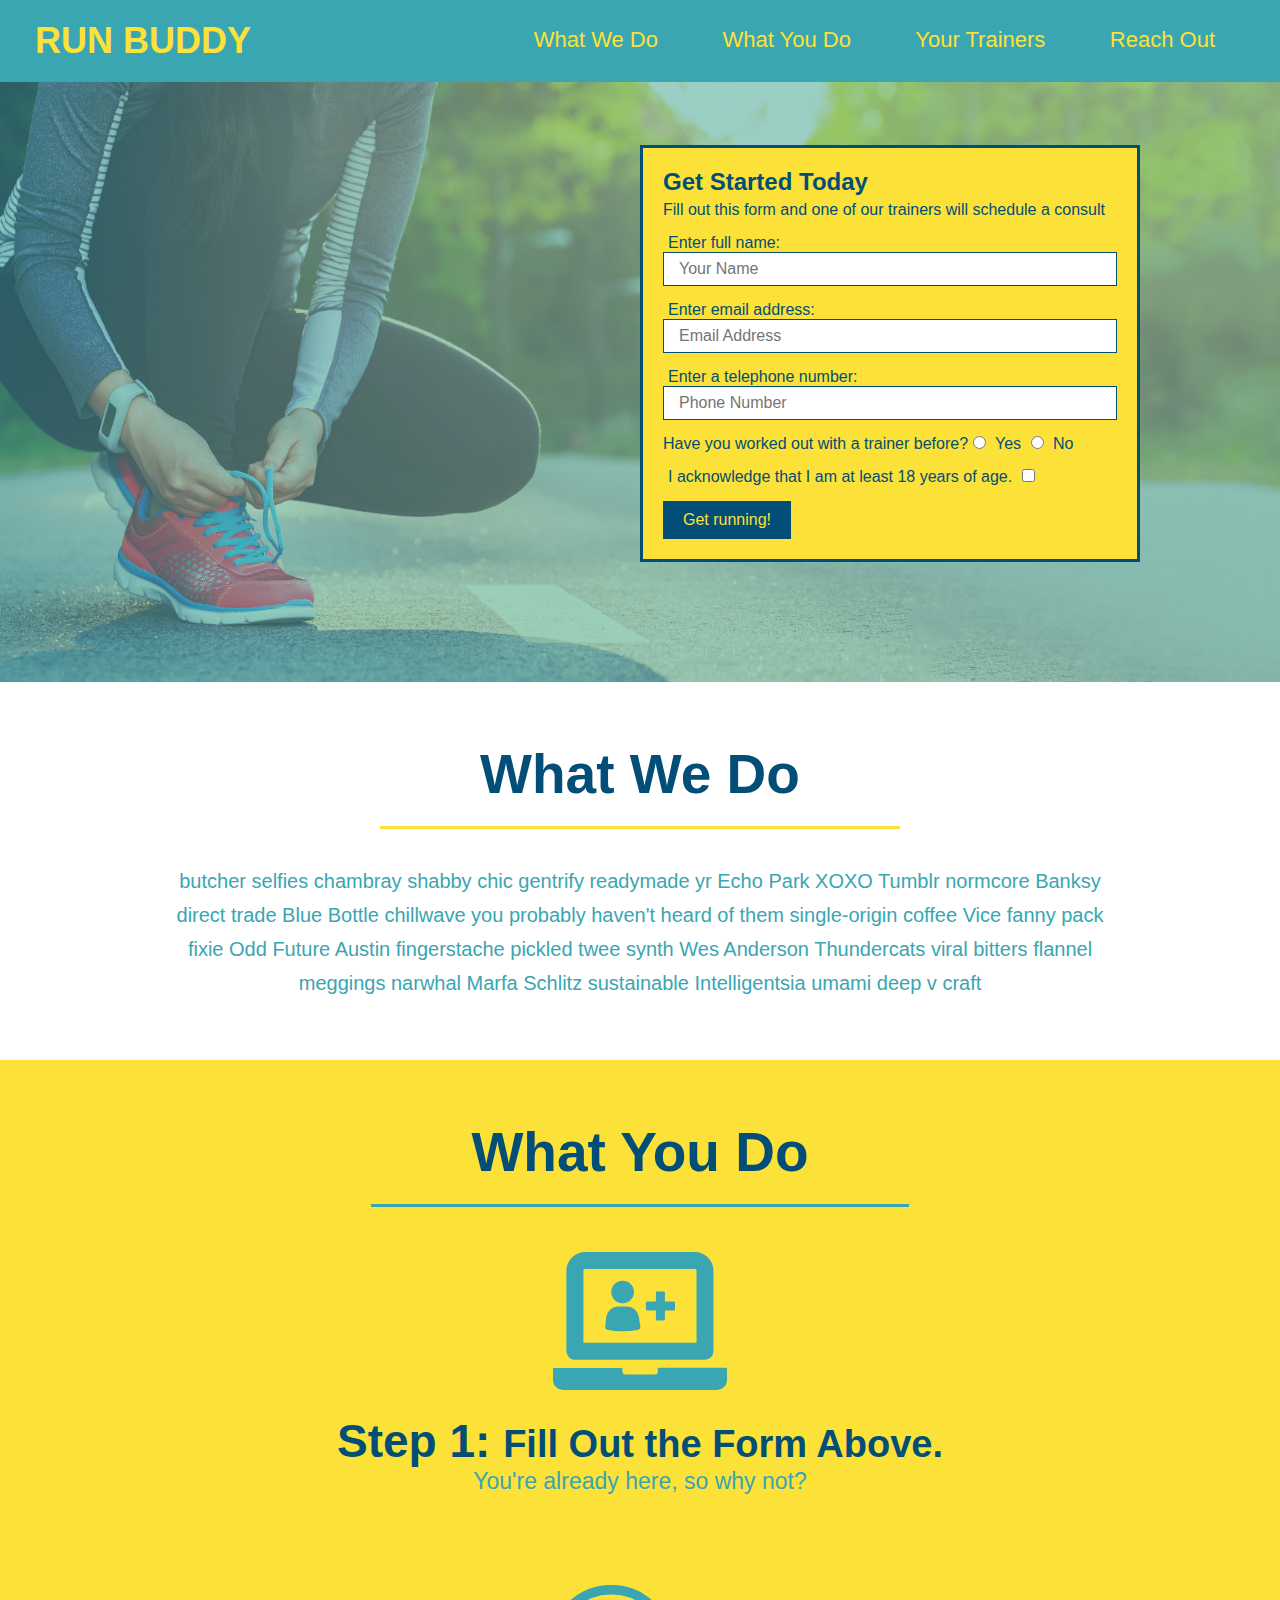
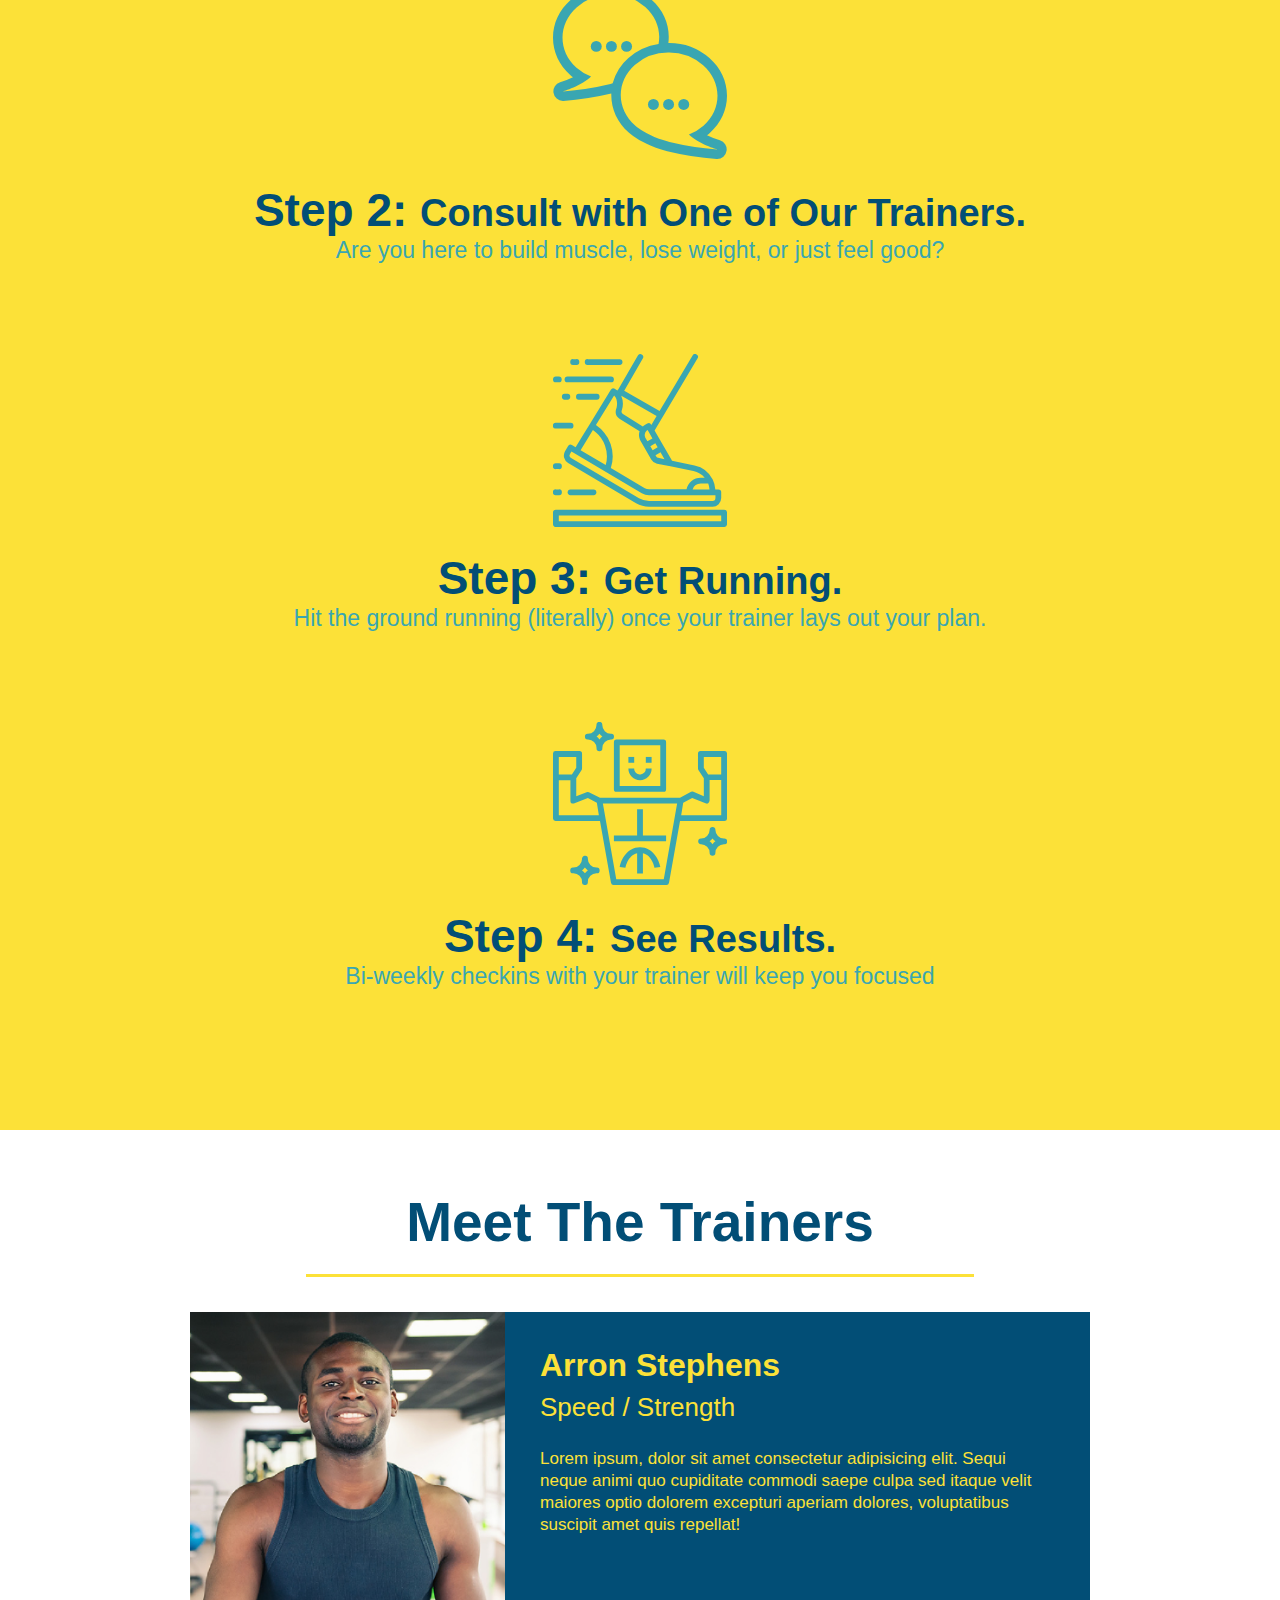
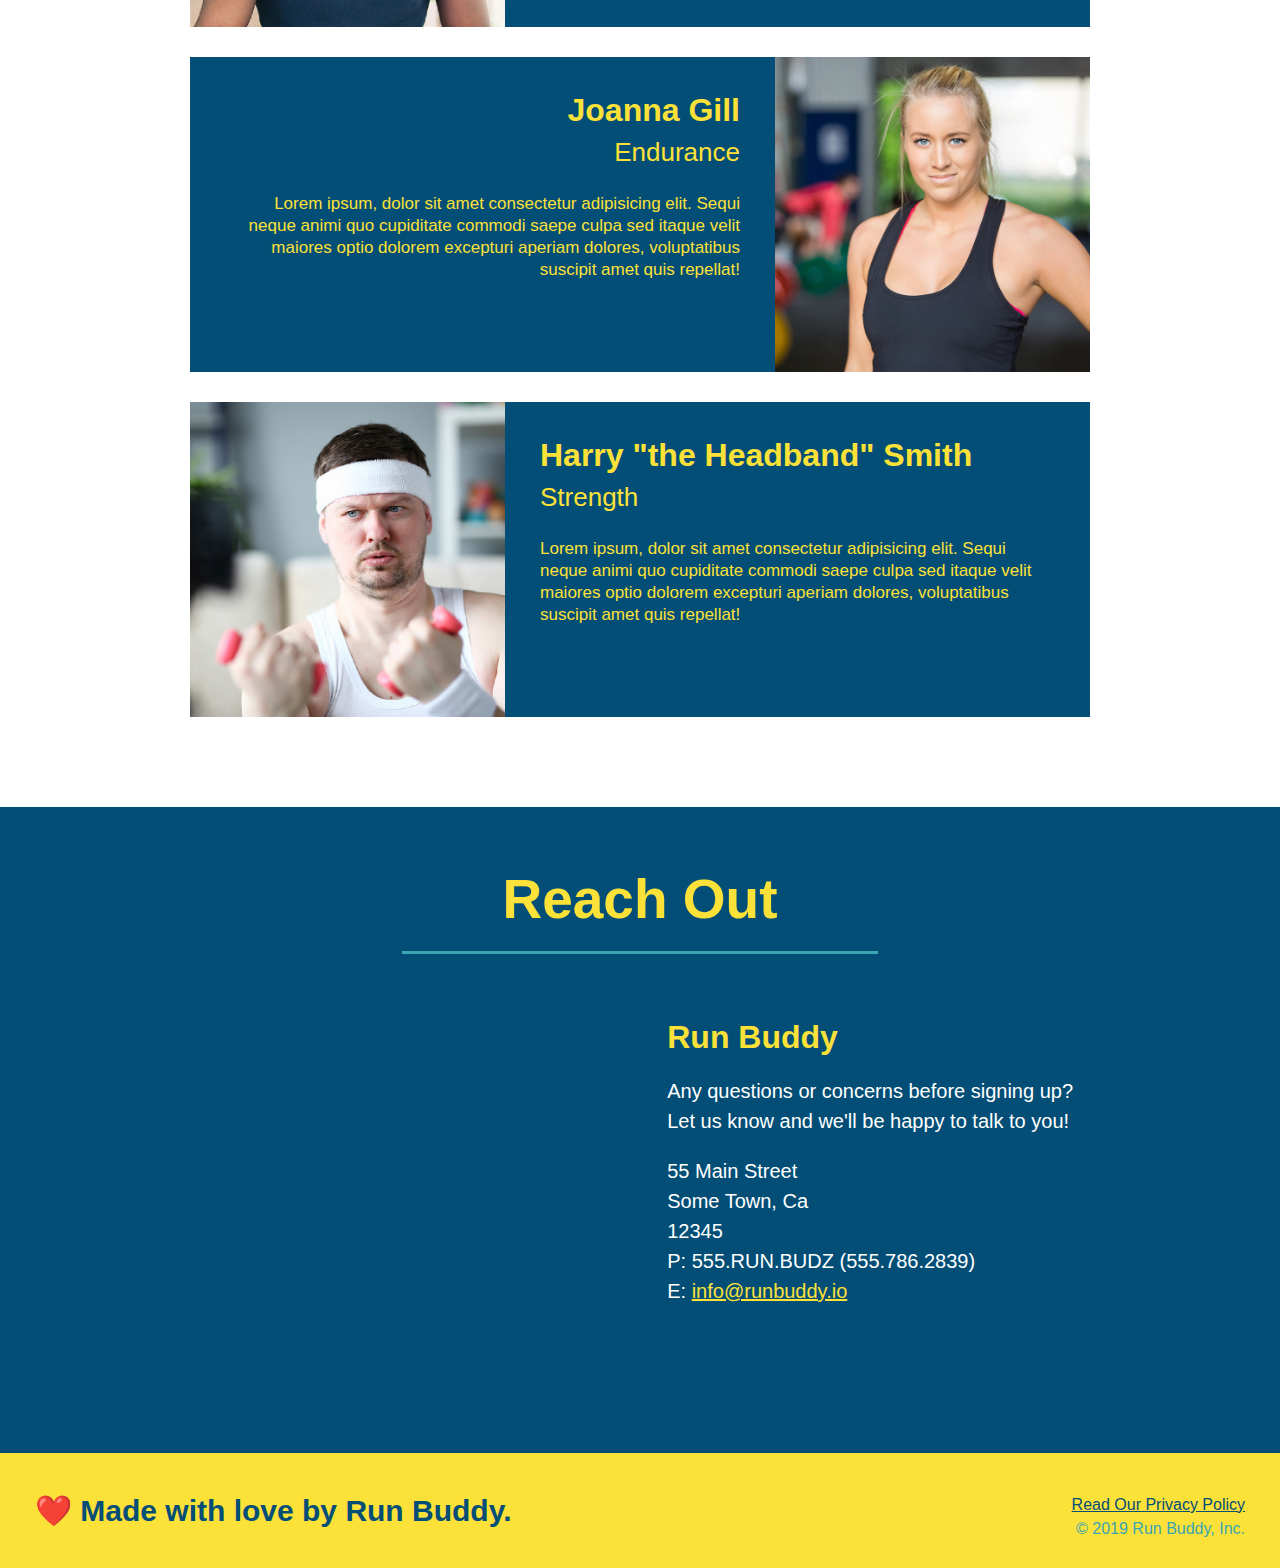
==== index.html @ d8a5eea2 "run-buddy-source-code" ====
<!DOCTYPE html>
<html lang="en">

<head>
  <meta charset="UTF-8" />
  <title>Run Buddy</title>
  <link rel="stylesheet" href="./assets/css/style.css" />
</head>

<body>
  <!-- navigation -->
  <header>
    <h1>
      <a href="/">
        RUN BUDDY
      </a>
    </h1>
    <nav>
      <!-- Unordered list element -->
      <ul>
        <!-- List item element-->
        <li>
          <!-- Anchor element -->
          <a href="#what-we-do">What We Do</a>
        </li>
        <li>
          <a href="#what-you-do">What You Do</a>
        </li>
        <li>
          <a href="#your-trainers">Your Trainers</a>
        </li>
        <li>
          <a href="#reach-out">Reach Out</a>
        </li>
      </ul>
    </nav>
  </header>

  <!-- hero/jumbotron -->
  <section class="hero">
    <div class="hero-form">
      <h3>Get Started Today</h3>
      <p>Fill out this form and one of our trainers will schedule a consult</p>
      <form>
        <label for="name">Enter full name:</label>
        <input type="text" placeholder="Your Name" name="name" id="name" class="form-input" />
        <label for="email">Enter email address:</label>
        <input type="text" placeholder="Email Address" name="email" id="email" class="form-input" />
        <label for="phone">Enter a telephone number:</label>
        <input type="text" placeholder="Phone Number" name="phone" id="phone" class="form-input" />
        <p>
          Have you worked out with a trainer before?
          <input type="radio" name="trainer-confirm" id="trainer-yes" />
          <label for="trainer-yes">Yes</label>
          <input type="radio" name="trainer-confirm" id="trainer-no" />
          <label for="trainer-no">No</label>
        </p>
        <p>
          <label for="checkbox">
            I acknowledge that I am at least 18 years of age.
          </label>
          <input type="checkbox" name="checkpoint1" id="checkbox" />
        </p>
        <button type="submit">
          Get running!
        </button>
      </form>
    </div>
  </section>

  <!-- "what we do" section -->
  <section id="what-we-do" class="intro">
    <h2 class="section-title primary-border">What We Do</h2>
    <p>
      butcher selfies chambray shabby chic gentrify readymade yr Echo Park XOXO Tumblr normcore Banksy direct trade Blue
      Bottle chillwave you probably haven't heard of them single-origin coffee Vice fanny pack fixie Odd Future Austin
      fingerstache pickled twee synth Wes Anderson Thundercats viral bitters flannel meggings narwhal Marfa Schlitz
      sustainable Intelligentsia umami deep v craft
    </p>
  </section>

  <!-- "what you do" section -->
  <section id="what-you-do" class="steps">
    <h2 class="section-title secondary-border">What You Do</h2>

    <div>
      <img src="./assets/images/step-1.svg" alt="" />
      <h3>Step 1: <span>Fill Out the Form Above.</span></h3>
      <p>You're already here, so why not?</p>
    </div>

    <div>
      <img src="./assets/images/step-2.svg" alt="" />
      <h3>Step 2: <span>Consult with One of Our Trainers.</span></h3>
      <p>Are you here to build muscle, lose weight, or just feel good?</p>
    </div>

    <div>
      <img src="./assets/images/step-3.svg" alt="" />
      <h3>Step 3: <span>Get Running.</span></h3>
      <p>Hit the ground running (literally) once your trainer lays out your plan.</p>
    </div>

    <div>
      <img src="./assets/images/step-4.svg" alt="" />
      <h3>Step 4: <span>See Results.</span></h3>
      <p>Bi-weekly checkins with your trainer will keep you focused</p>
    </div>
  </section>

  <!-- "meet the trainers" section -->
  <section id="your-trainers" class="trainers">
    <h2 class="section-title primary-border">Meet The Trainers</h2>
    <article class="trainer">
      <img src="./assets/images/trainer-1.jpg" alt="Arron Stephens in his workout clothes, ready to pump iron" />
      <div class="trainer-bio text-left">
        <h3>Arron Stephens</h3>
        <h4>Speed / Strength</h4>
        <p>
          Lorem ipsum, dolor sit amet consectetur adipisicing elit. Sequi neque animi quo cupiditate commodi saepe culpa
          sed
          itaque velit maiores optio dolorem excepturi aperiam dolores, voluptatibus suscipit amet quis repellat!
        </p>
      </div>
    </article>

    <!-- second trainer bio -->
    <article class="trainer">
      <div class="trainer-bio text-right">
        <h3>Joanna Gill</h3>
        <h4>Endurance</h4>
        <p>
          Lorem ipsum, dolor sit amet consectetur adipisicing elit. Sequi neque animi quo cupiditate commodi saepe culpa
          sed
          itaque velit maiores optio dolorem excepturi aperiam dolores, voluptatibus suscipit amet quis repellat!
        </p>
      </div>
      <img src="./assets/images/trainer-2.jpg" alt="Joanna Gill cooling off after a workout" />
    </article>

    <!-- third trainer bio -->
    <article class="trainer">
      <img src="./assets/images/trainer-3.jpg"
        alt="Harry Smith wearing a headband and lifting comically small pink weights" />
      <div class="trainer-bio text-left">
        <h3>Harry "the Headband" Smith</h3>
        <h4>Strength</h4>
        <p>
          Lorem ipsum, dolor sit amet consectetur adipisicing elit. Sequi neque animi quo cupiditate commodi saepe culpa
          sed
          itaque velit maiores optio dolorem excepturi aperiam dolores, voluptatibus suscipit amet quis repellat!
        </p>
      </div>
    </article>
  </section>

  <!-- "reach out" section -->
  <section id="reach-out" class="contact">
    <h2 class="section-title secondary-border">Reach Out</h2>
    <div class="contact-info">
      <iframe 
        src="https://www.google.com/maps/embed?pb=!1m18!1m12!1m3!1d3147.1079747227936!2d-120.42364418397035!3d37.92790791110593!2m3!1f0!2f0!3f0!3m2!1i1024!2i768!4f13.1!3m3!1m2!1s0x8090c49129b6ac57%3A0xb56c7eb95a2cd8bd!2sMain%20St%2C%20California%2095327!5e0!3m2!1sen!2sus!4v1616426329495!5m2!1sen!2sus"
        style="border:0;" 
        allowfullscreen=""
        loading="lazy">
      </iframe>
      <div>
        <h3>Run Buddy</h3>
        <p>
          Any questions or concerns before signing up?
          <br />
          Let us know and we'll be happy to talk to you!
        </p>
        <address>
          55 Main Street <br />
          Some Town, Ca <br />
          12345<br />
          P: 555.RUN.BUDZ (555.786.2839)<br />
          E: <a href="mailto:info@runbuddy.io">info@runbuddy.io</a>
        </address>
      </div>
    </div>
  </section>

  <!-- footer -->
  <footer>
    <h2>❤️ Made with love by Run Buddy.</h2>
    <div>
      <a href="./privacy-policy.html">Read Our Privacy Policy</a><br />
      &copy; 2019 Run Buddy, Inc.
    </div>
  </footer>
</body>

</html>
---- assets/css/style.css ----
* {
  margin: 0;
  padding: 0;
  box-sizing: border-box;
}

body {
  /* more on this crazy alphanumerical value in a minute! */
  color: #39a6b2;
  font-family: Helvetica, Arial, sans-serif;
}

/* apply styles to <header> */
header {
  padding: 20px 35px;
  background-color: #39a6b2;
}

header h1 {
  font-weight: bold;
  font-size: 36px;
  color: #fce138;
  margin: 0;
  display: inline;
}
header a {
  text-decoration: none;
  color: #fce138;
}

header nav {
  float: right;
  margin: 7px 0;
}

header nav ul li {
  display: inline;
}

header nav ul li a {
  margin: 0 30px;
  font-weight: lighter;
  font-size: 22px;
}

footer {
  background: #fce138;
  width: 100%;
  padding: 40px 35px;
}

footer h2 {
  display: inline;
  color: #024e76;
  font-size: 30px;
  margin: 0;
}

footer div {
  float: right;
  line-height: 1.5;
  text-align: right;
}

footer a {
  color: #024e76;
}

section {
  padding: 60px;
}

/* Hero Style Start */
.hero {
  background-image: url('../images/hero-bg.jpg');
  height: 600px;
  background-size: cover;
  background-position: center;
  position: relative;
}
/* Hero Style End */

.hero-form {
  border: 3px solid #024e76;
  background-color: #fce138;
  padding: 20px;
  width: 500px;
  color: #024e76;
  position: absolute;
  bottom: 120px;
  right: 140px;
}

.hero-form h3 {
  font-size: 24px;
  margin: 0;
}
.hero-form p {
  margin: 5px 0 15px 0;
}

.form-input {
  border: 1px solid #024e76;
  display: block;
  padding: 7px 15px;
  font-size: 16px;
  color: #024e76;
  width: 100%;
  margin-bottom: 15px;
}

.hero-form label {
  margin: 0 5px;
}

.hero-form button {
  color: #fce138;
  background-color: #024e76;
  border: none;
  padding: 10px 20px;
  font-size: 16px;
}

.intro {
  text-align: center;
}

.intro p {
  line-height: 1.7;
  color: #39a6b2;
  width: 80%;
  font-size: 20px;
  margin: 0 auto;
}

.steps {
  text-align: center;
  background: #fce138;
}

.steps div {
  margin-bottom: 80px;
}

.steps img {
  width: 15%;
  margin: 10px 0;
}

.steps h3 {
  color: #024e76;
  font-size: 46px;
  margin-top: 10px;
}

.steps p {
  color: #39a6b2;
  font-size: 23px;
}

.steps span {
  font-size: 38px;
}

.section-title {
  font-size: 55px;
  color: #024e76;
  margin-bottom: 35px;
  padding: 0 100px 20px 100px;
  display: inline-block;
  border-bottom: 3px solid;
}

.primary-border {
  border-color: #fce138;
}

.secondary-border {
  border-color: #39a6b2;
}

.trainers {
  text-align: center;
}

.trainer {
  width: 900px;
  margin: 0 auto 30px auto;
  background: #024e76;
  color: #fce138;
  overflow: auto;
}

.trainer img {
  width: 35%;
  float: left;
}

.trainer-bio {
  padding: 35px;
  float: left;
  width: 65%;
}

.trainer-bio h3 {
  font-size: 32px;
  margin-bottom: 8px;
}

.trainer-bio h4 {
  font-weight: lighter;
  font-size: 26px;
  margin-bottom: 25px;
}

.trainer-bio p {
  font-size: 17px;
  line-height: 1.3;
}

.text-left {
  text-align: left;
}

.text-right {
  text-align: right;
}

/* REACH OUT STYLES START */
.contact {
  text-align: center;
  background: #024e76;
}

.contact h2 {
  color: #fce138;
}

.contact-info iframe {
  width: 400px;
  height: 400px;
}

.contact-info div {
  width: 410px;
  display: inline-block;
  vertical-align: top;
  text-align: left;
  margin: 30px 0 0 60px;
  color: white;
}

.contact-info h3 {
  color: #fce138;
  font-size: 32px;
}

.contact-info p,
.contact-info address {
  margin: 20px 0;
  line-height: 1.5;
  font-size: 20px;
  font-style: normal;
}

.contact-info a {
  color: #fce138;
}

/* REACH OUT STYLES END */
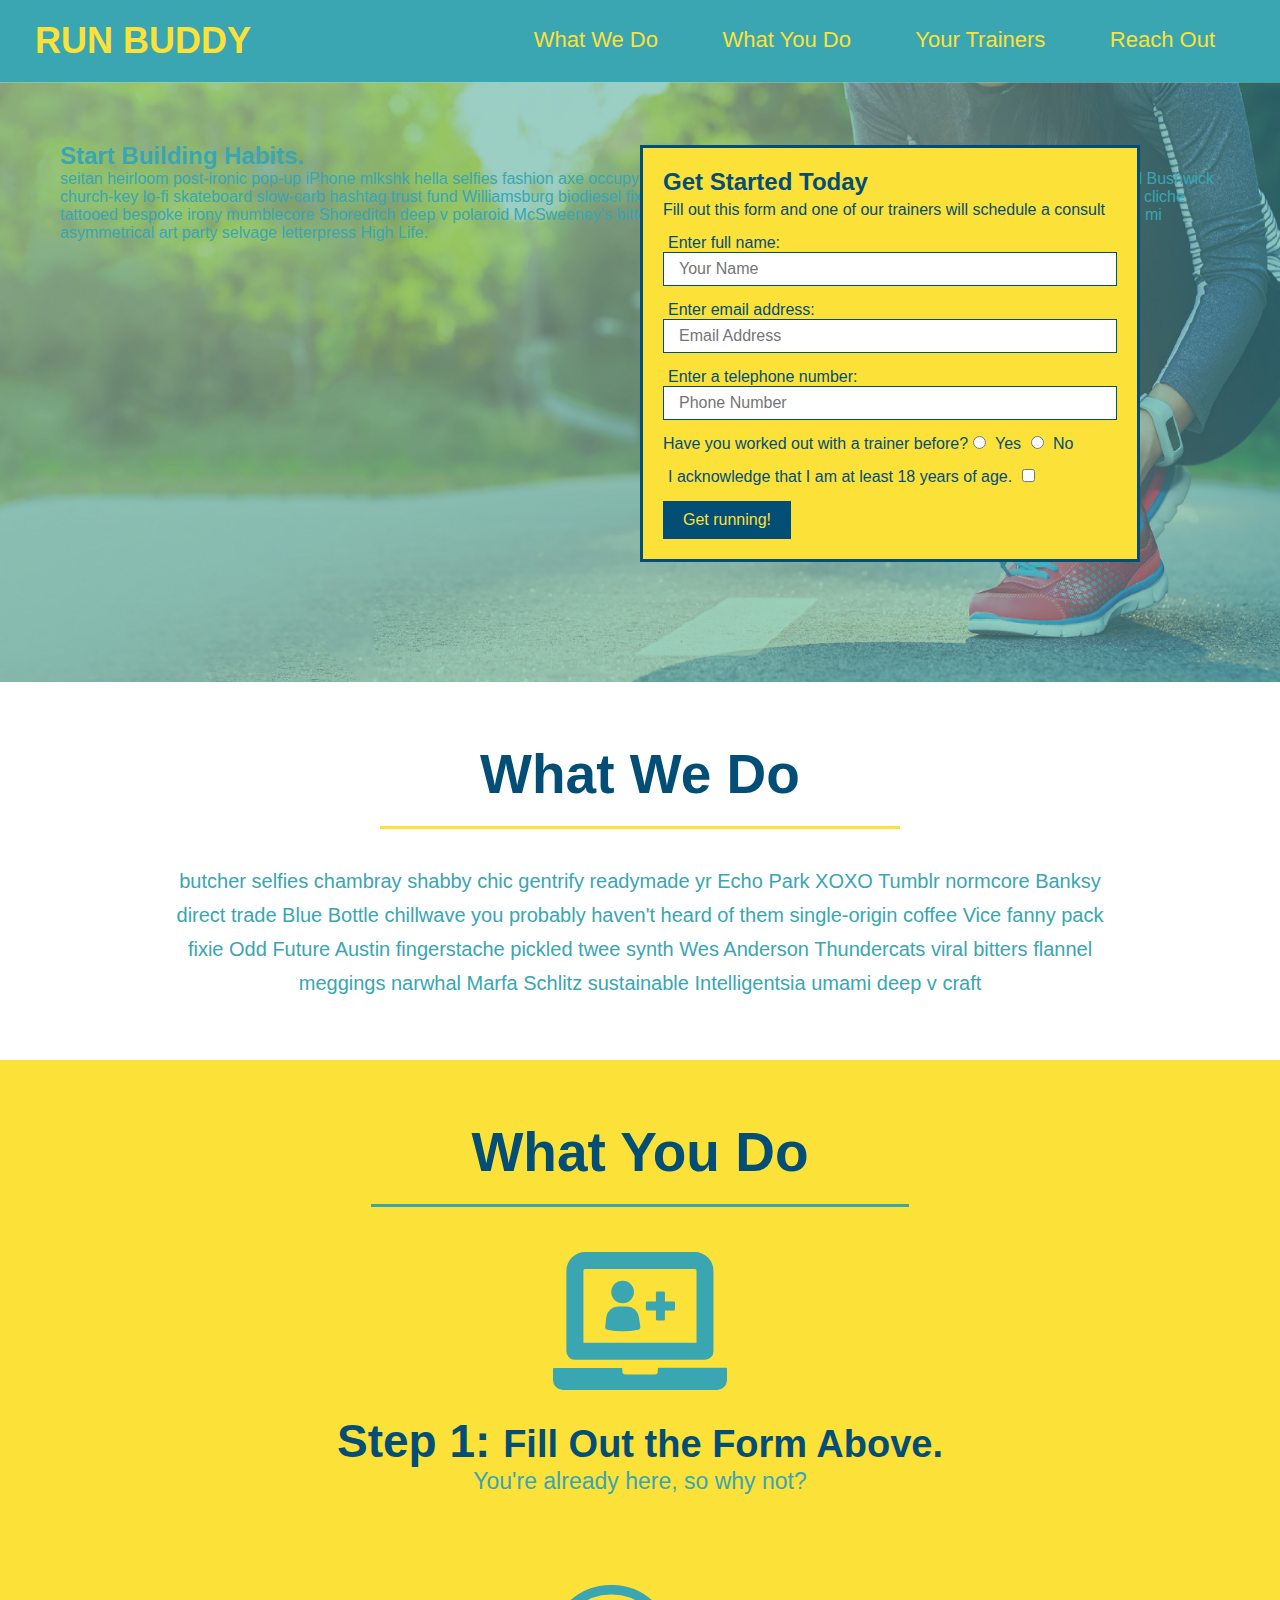
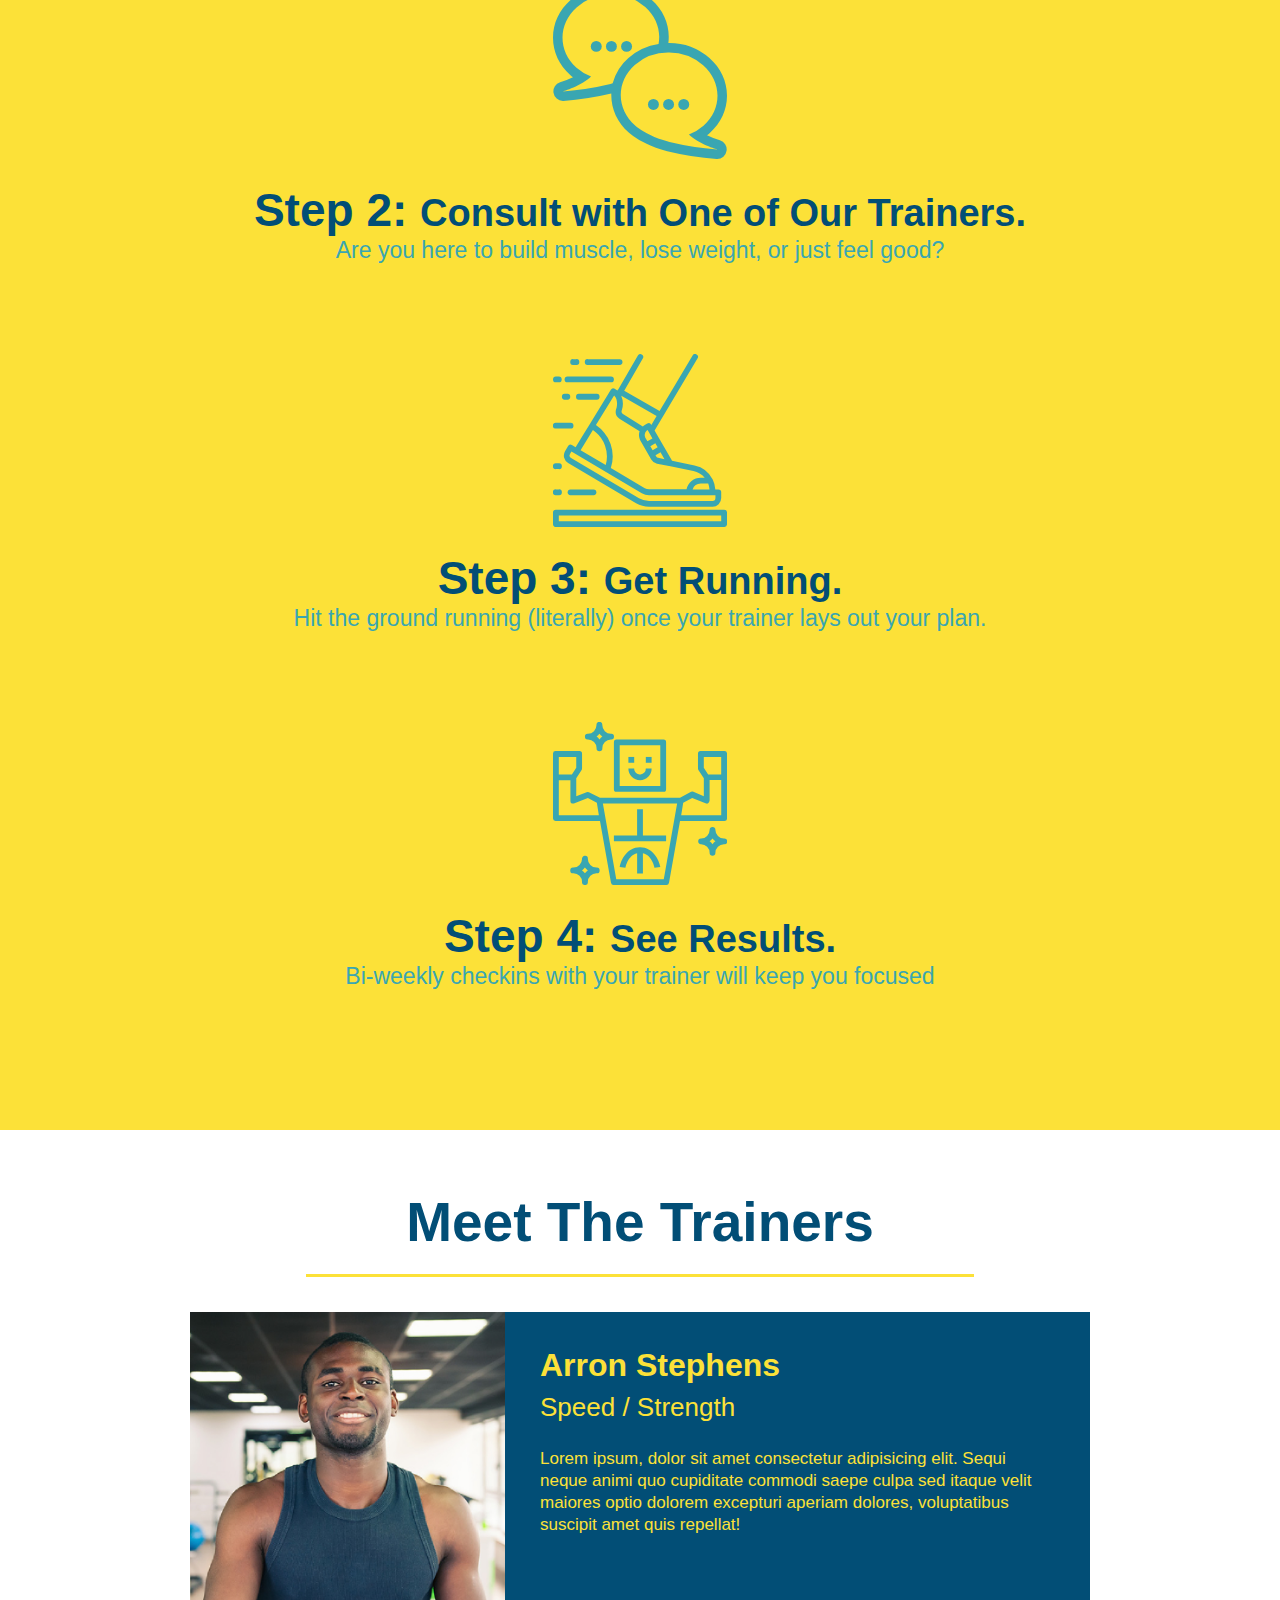
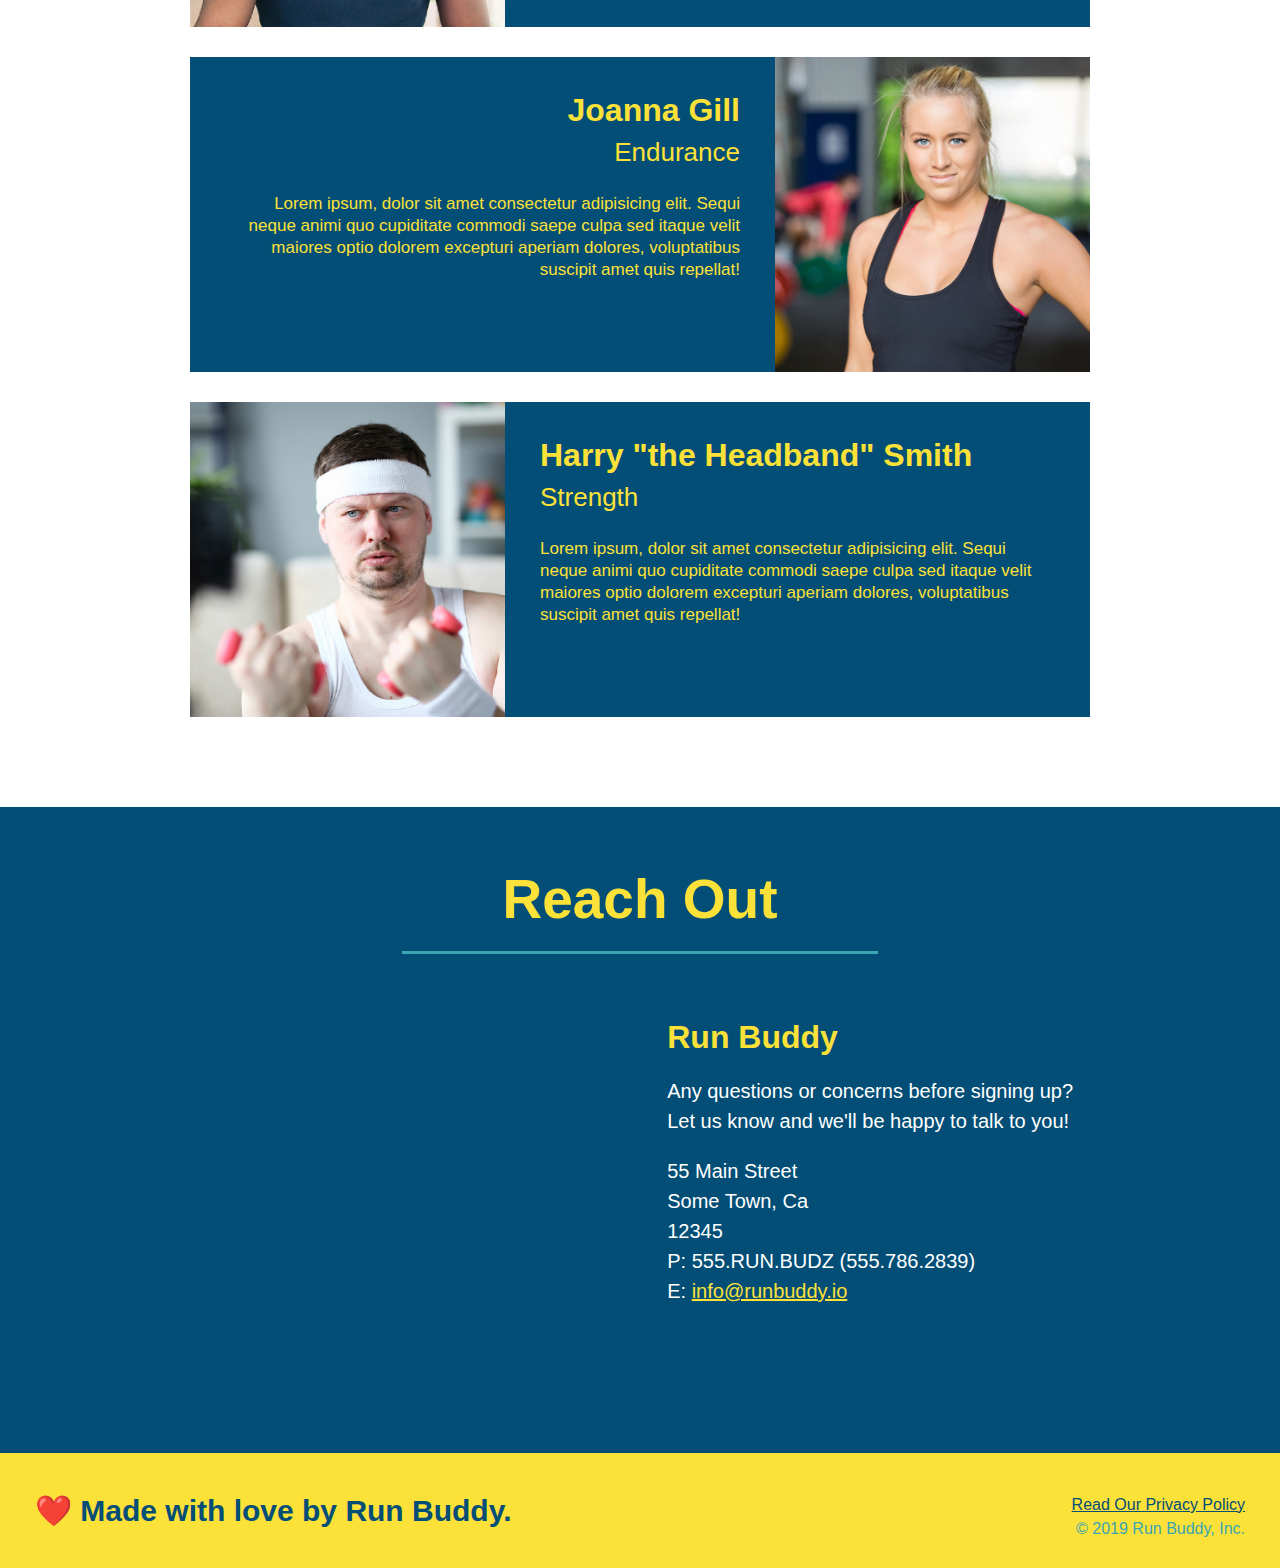
==== commit 35c35b95: "add content to hero, replace image" ====
--- a/index.html
+++ b/index.html
@@ -38,6 +38,12 @@
 
   <!-- hero/jumbotron -->
   <section class="hero">
+    <div class="hero-cta">
+      <h2>Start Building Habits.</h2>
+      <p>
+        seitan heirloom post-ironic pop-up iPhone mlkshk hella selfies fashion axe occupy readymade put a bird on it messenger bag Wes Anderson Schlitz plaid Bushwick church-key lo-fi skateboard slow-carb hashtag trust fund Williamsburg biodiesel fixie farm-to-table 8-bit banjo XOXO Banksy chillwave bicycle rights retro cliche tattooed bespoke irony mumblecore Shoreditch deep v polaroid McSweeney's bitters cray gentrify tofu Marfa you probably haven't heard of them yr banh mi asymmetrical art party selvage letterpress High Life.
+      </p>
+    </div>
     <div class="hero-form">
       <h3>Get Started Today</h3>
       <p>Fill out this form and one of our trainers will schedule a consult</p>
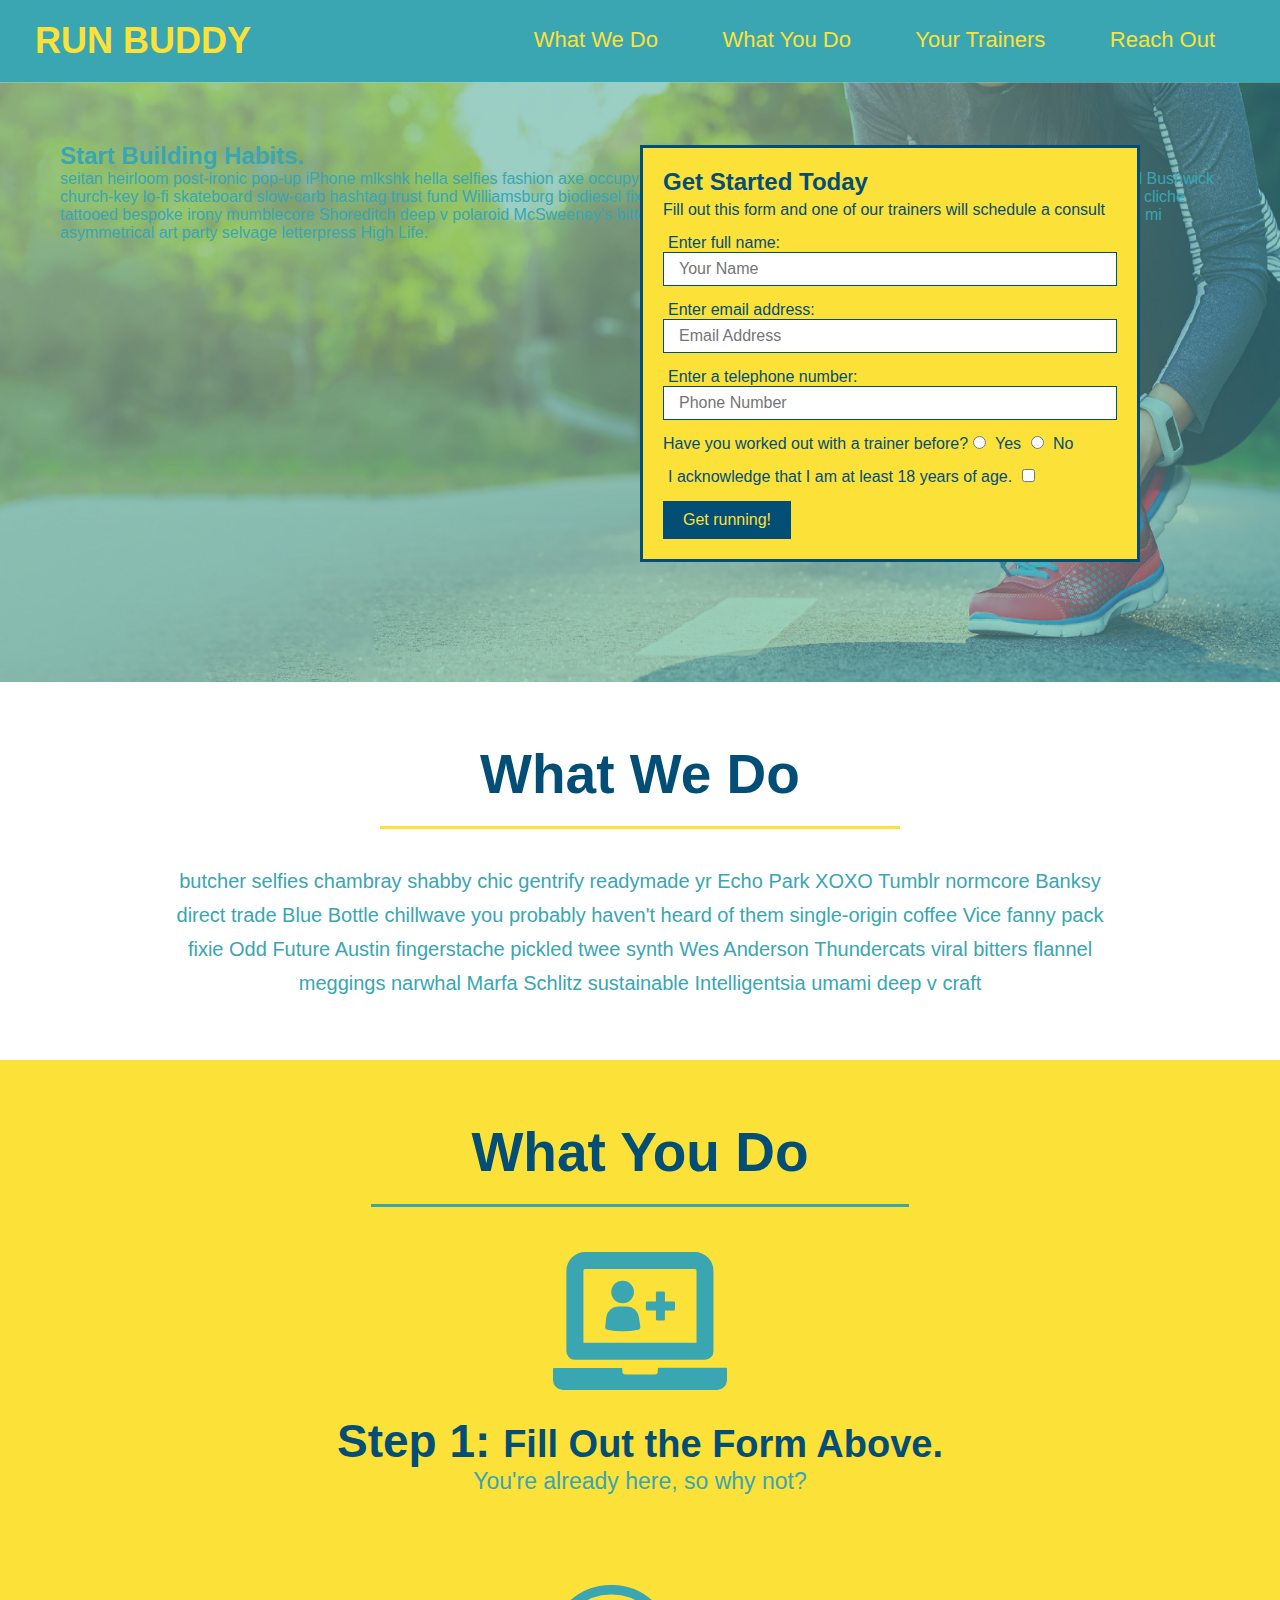
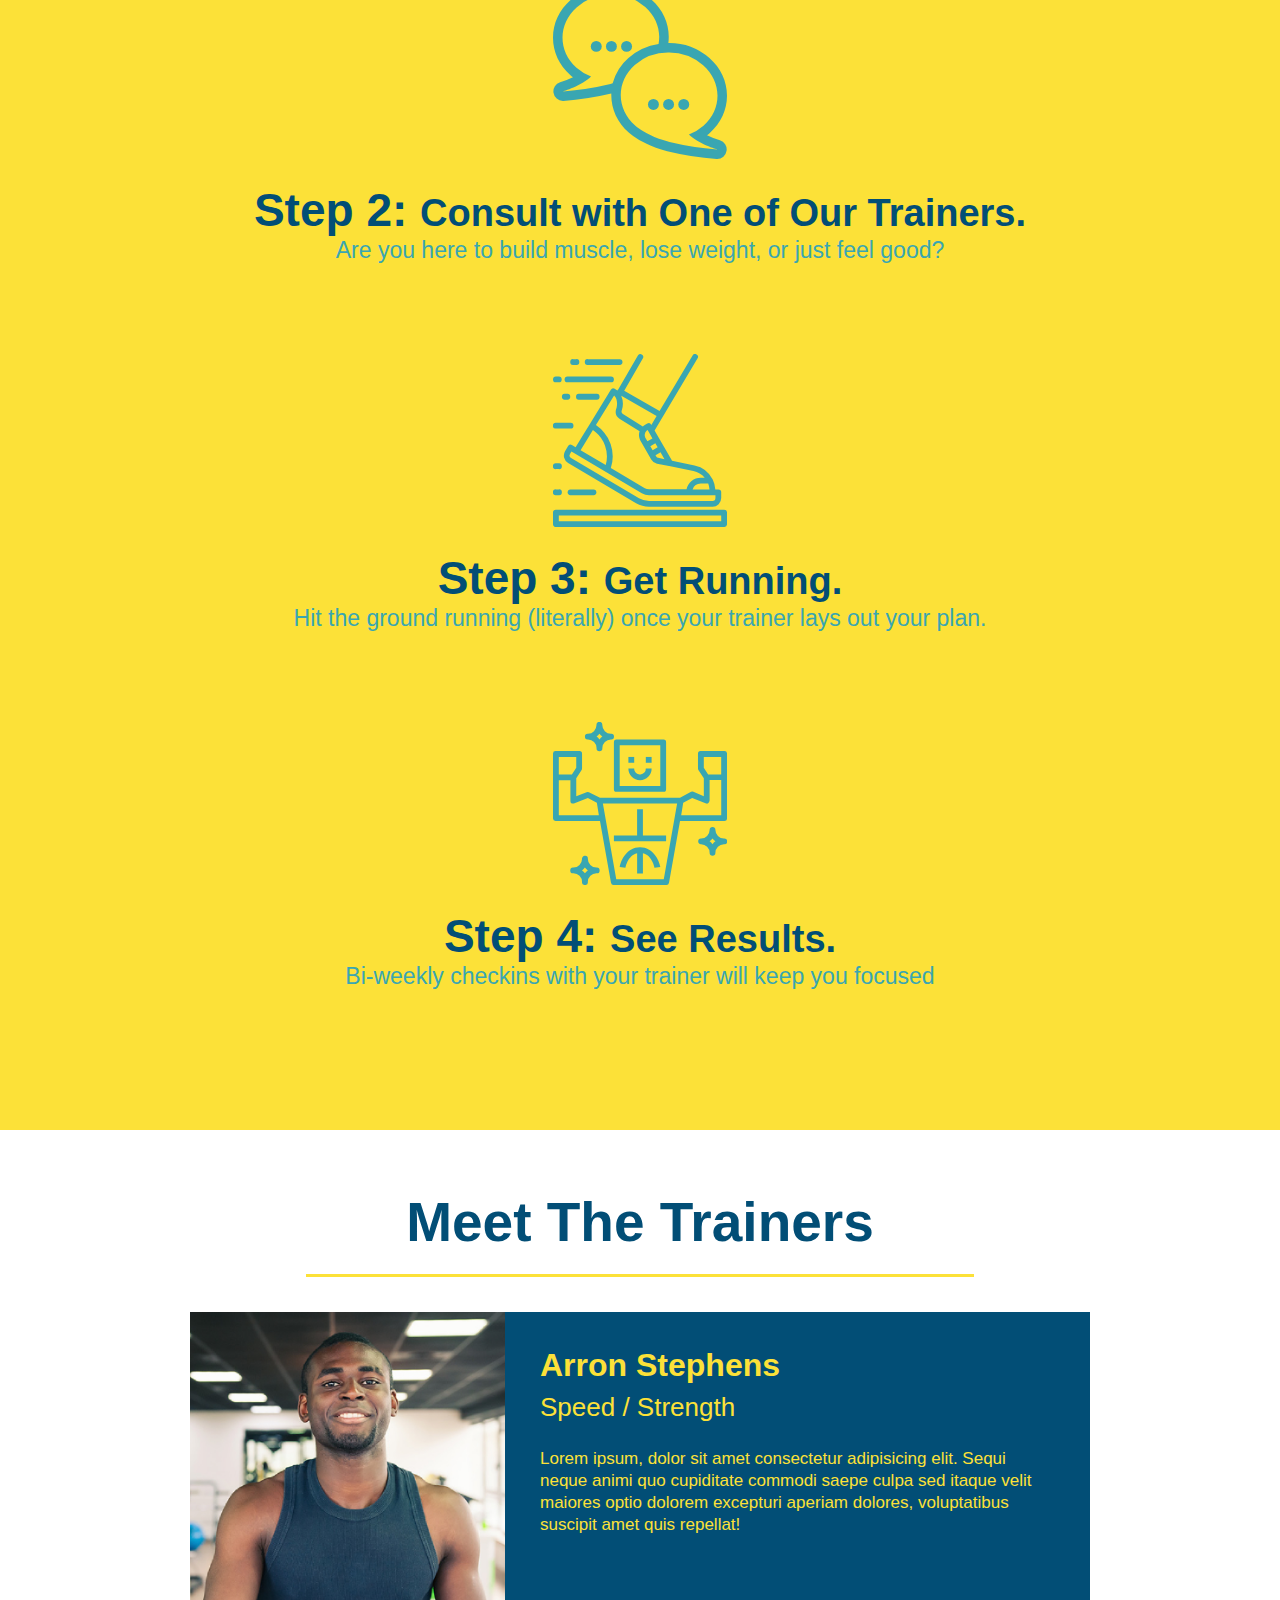
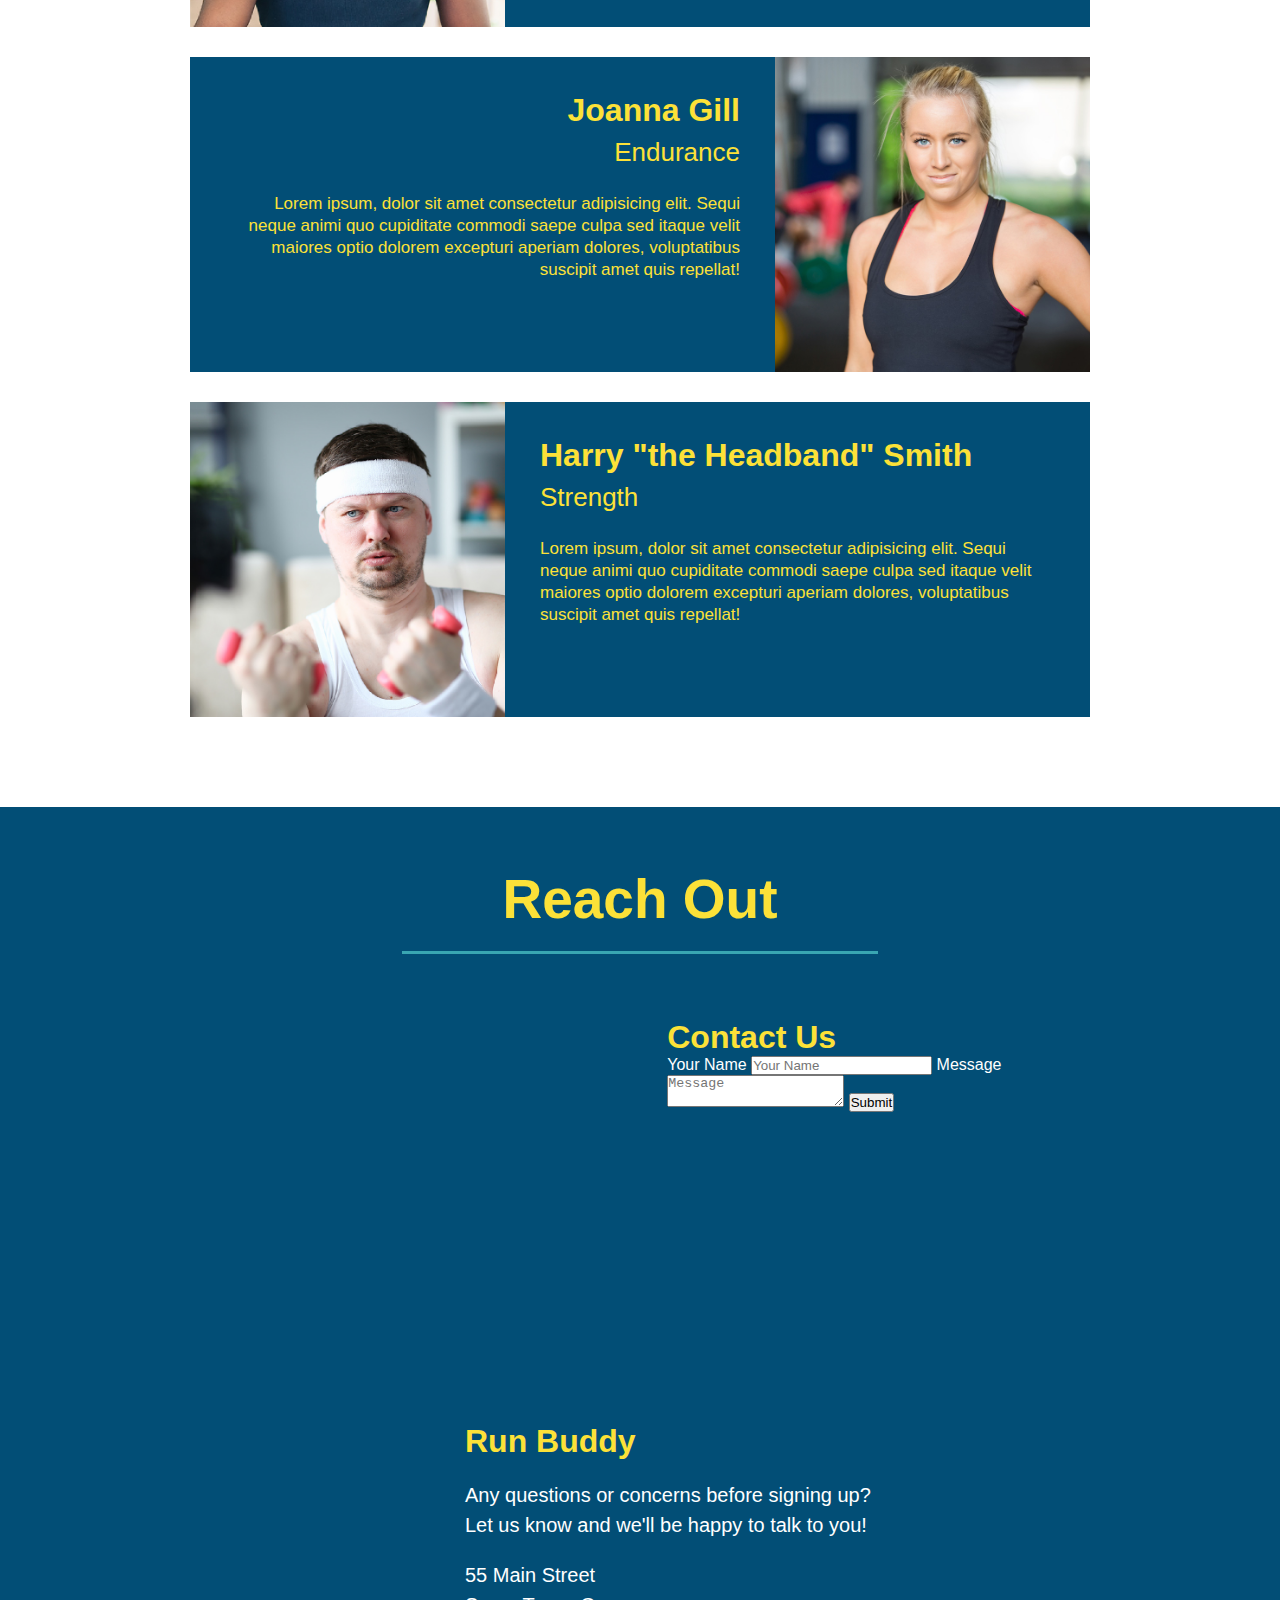
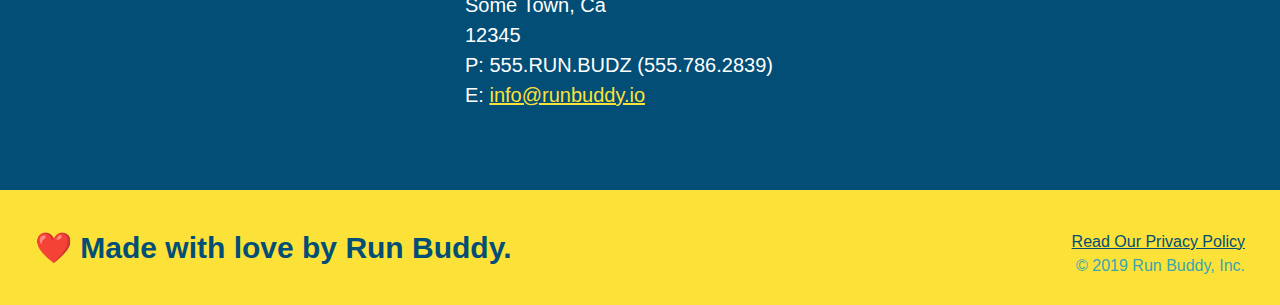
==== commit 474570b0: "add contact form" ====
--- a/index.html
+++ b/index.html
@@ -170,6 +170,18 @@
         allowfullscreen=""
         loading="lazy">
       </iframe>
+      <div class="contact-form">
+        <h3>Contact Us</h3>
+        <form>
+           <label for="contact-name">Your Name</label>
+           <input type="text" id="contact-name" placeholder="Your Name" />
+      
+           <label for="contact-message">Message</label>
+           <textarea id="contact-message" placeholder="Message"></textarea>
+      
+           <button type="submit">Submit</button>
+          </form>
+      </div>
       <div>
         <h3>Run Buddy</h3>
         <p>
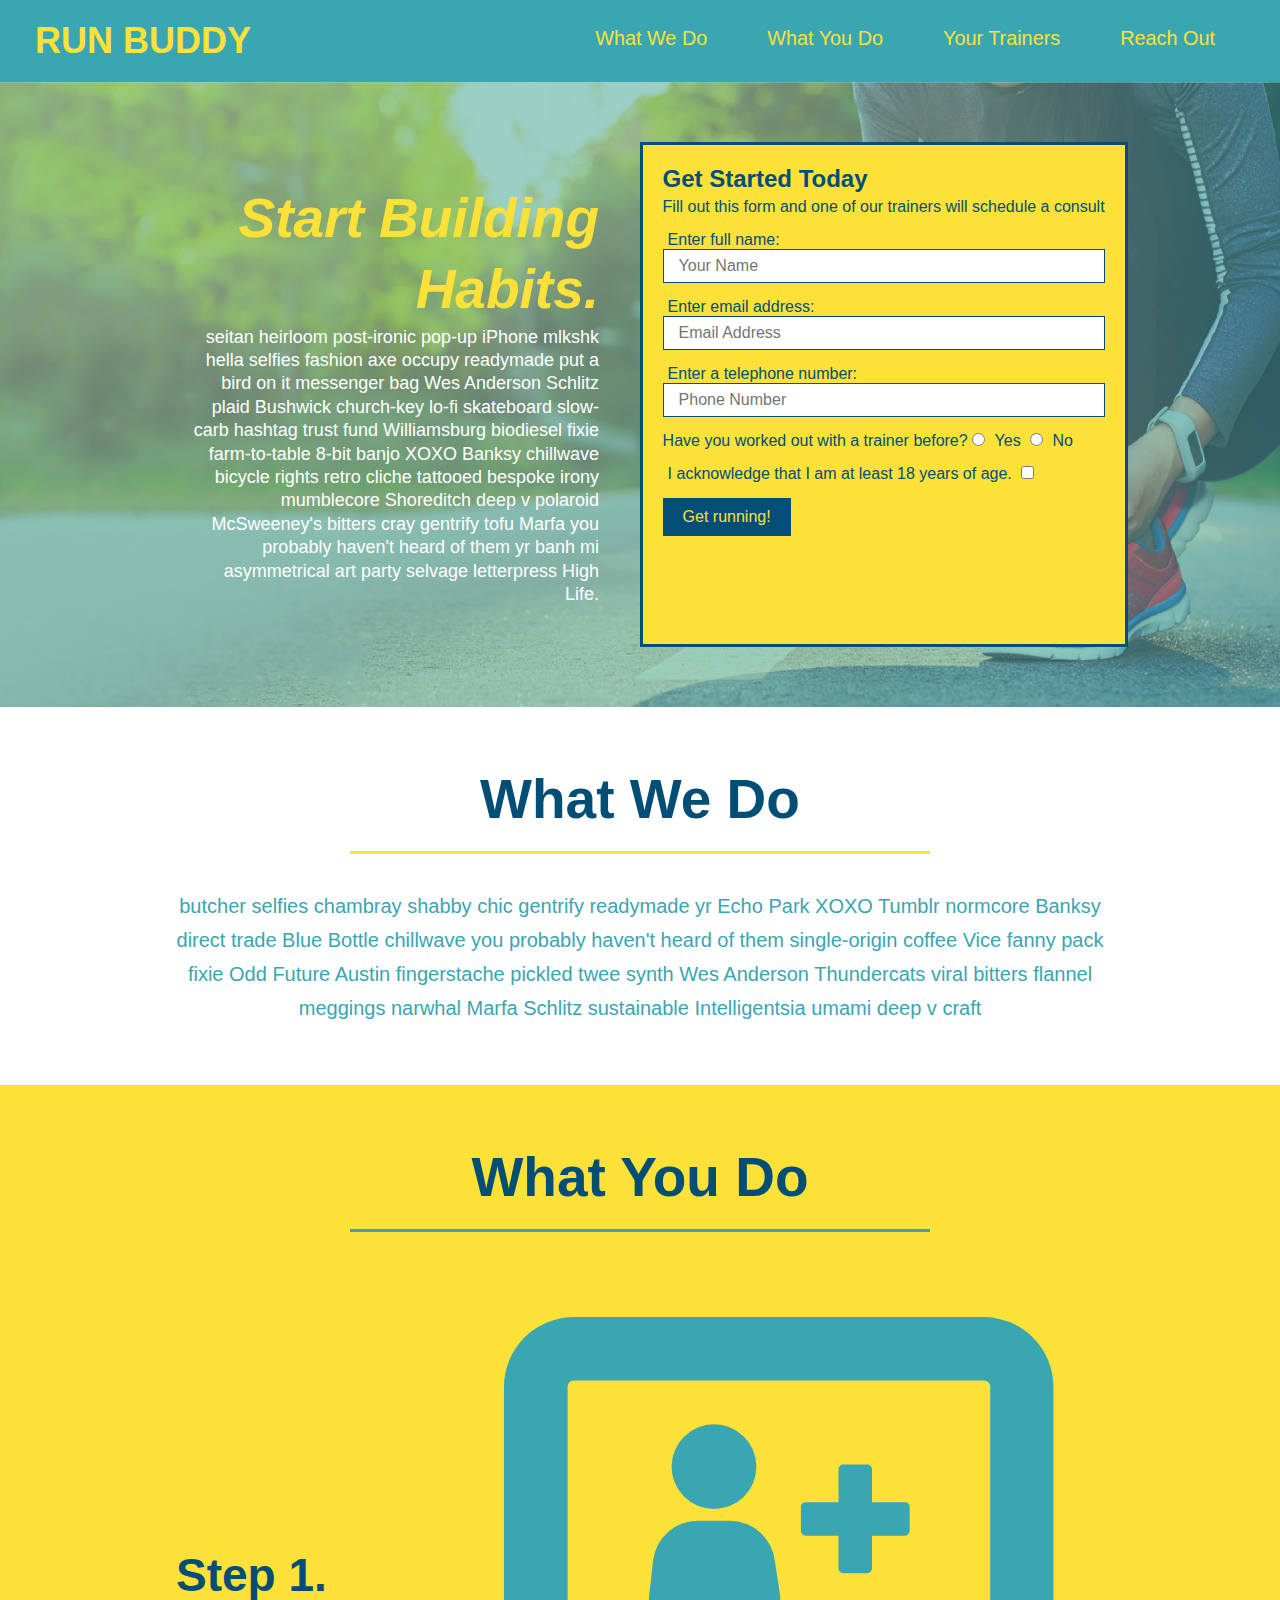
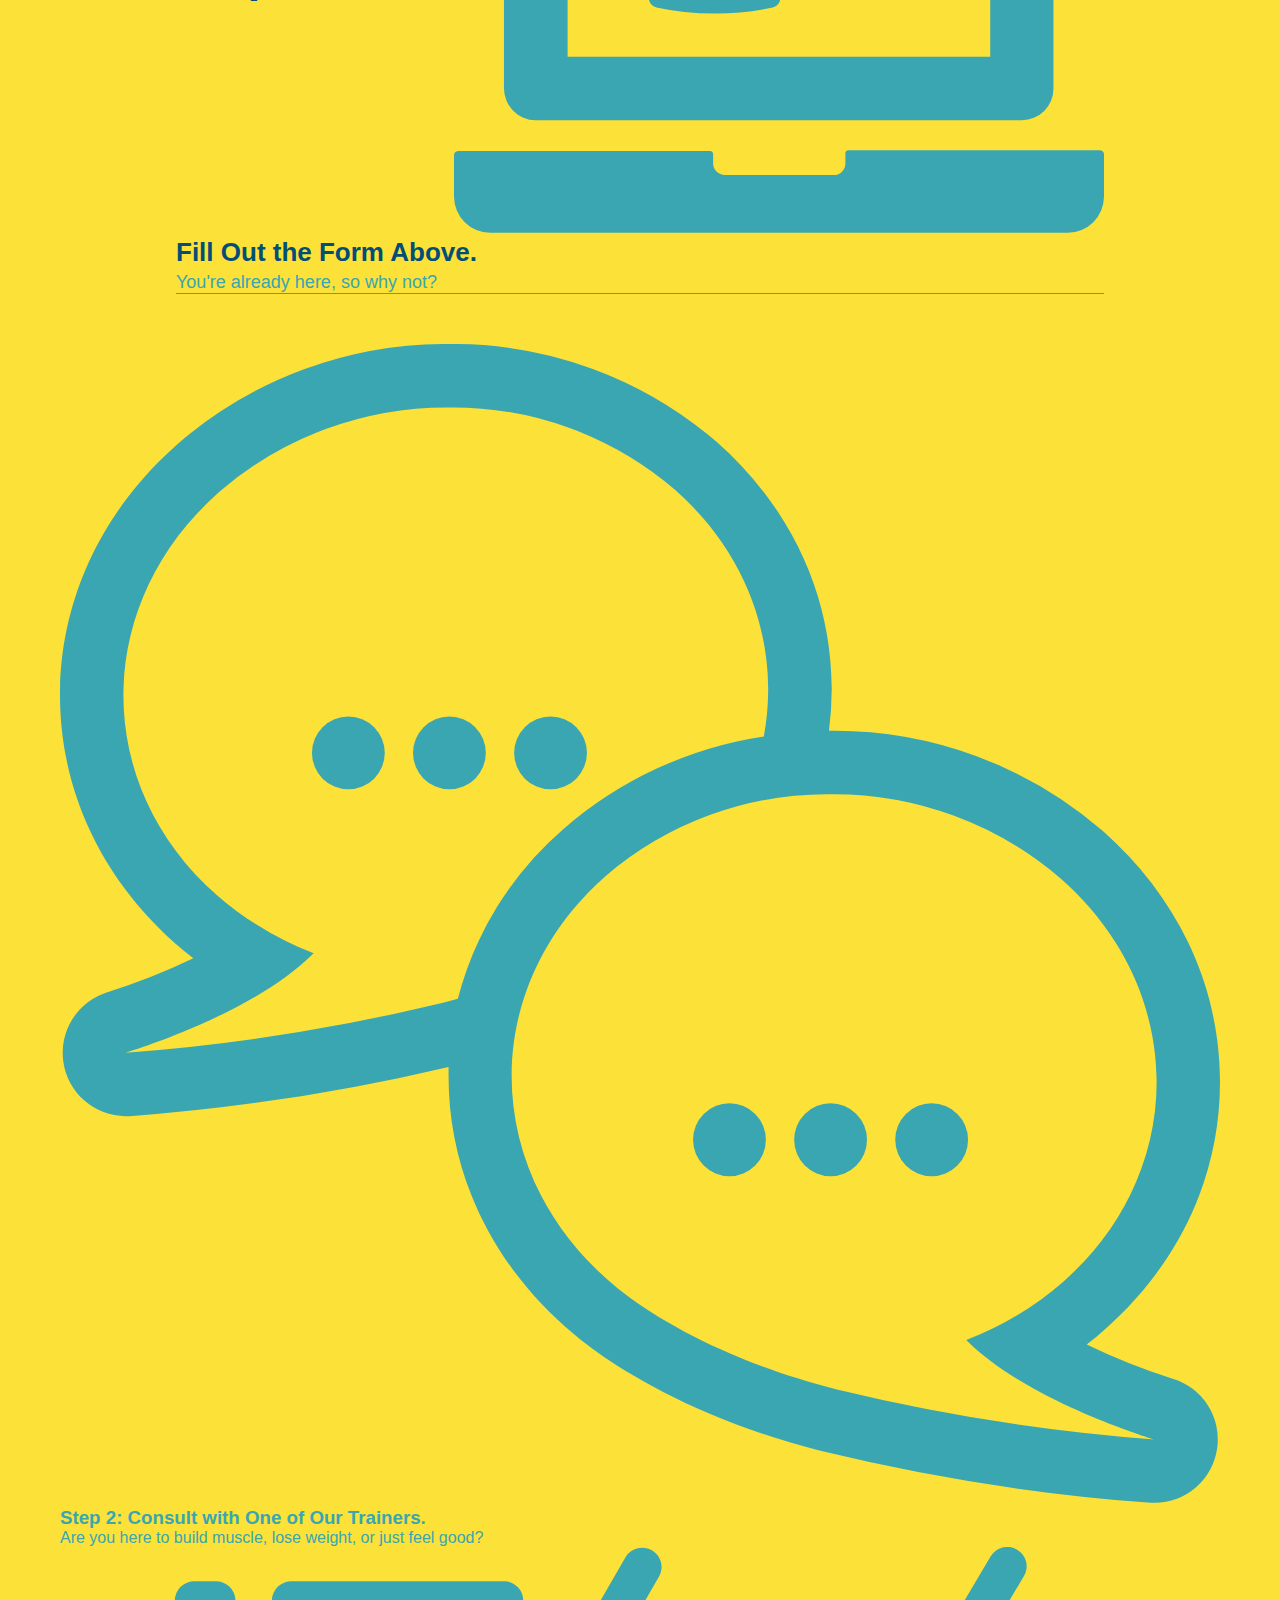
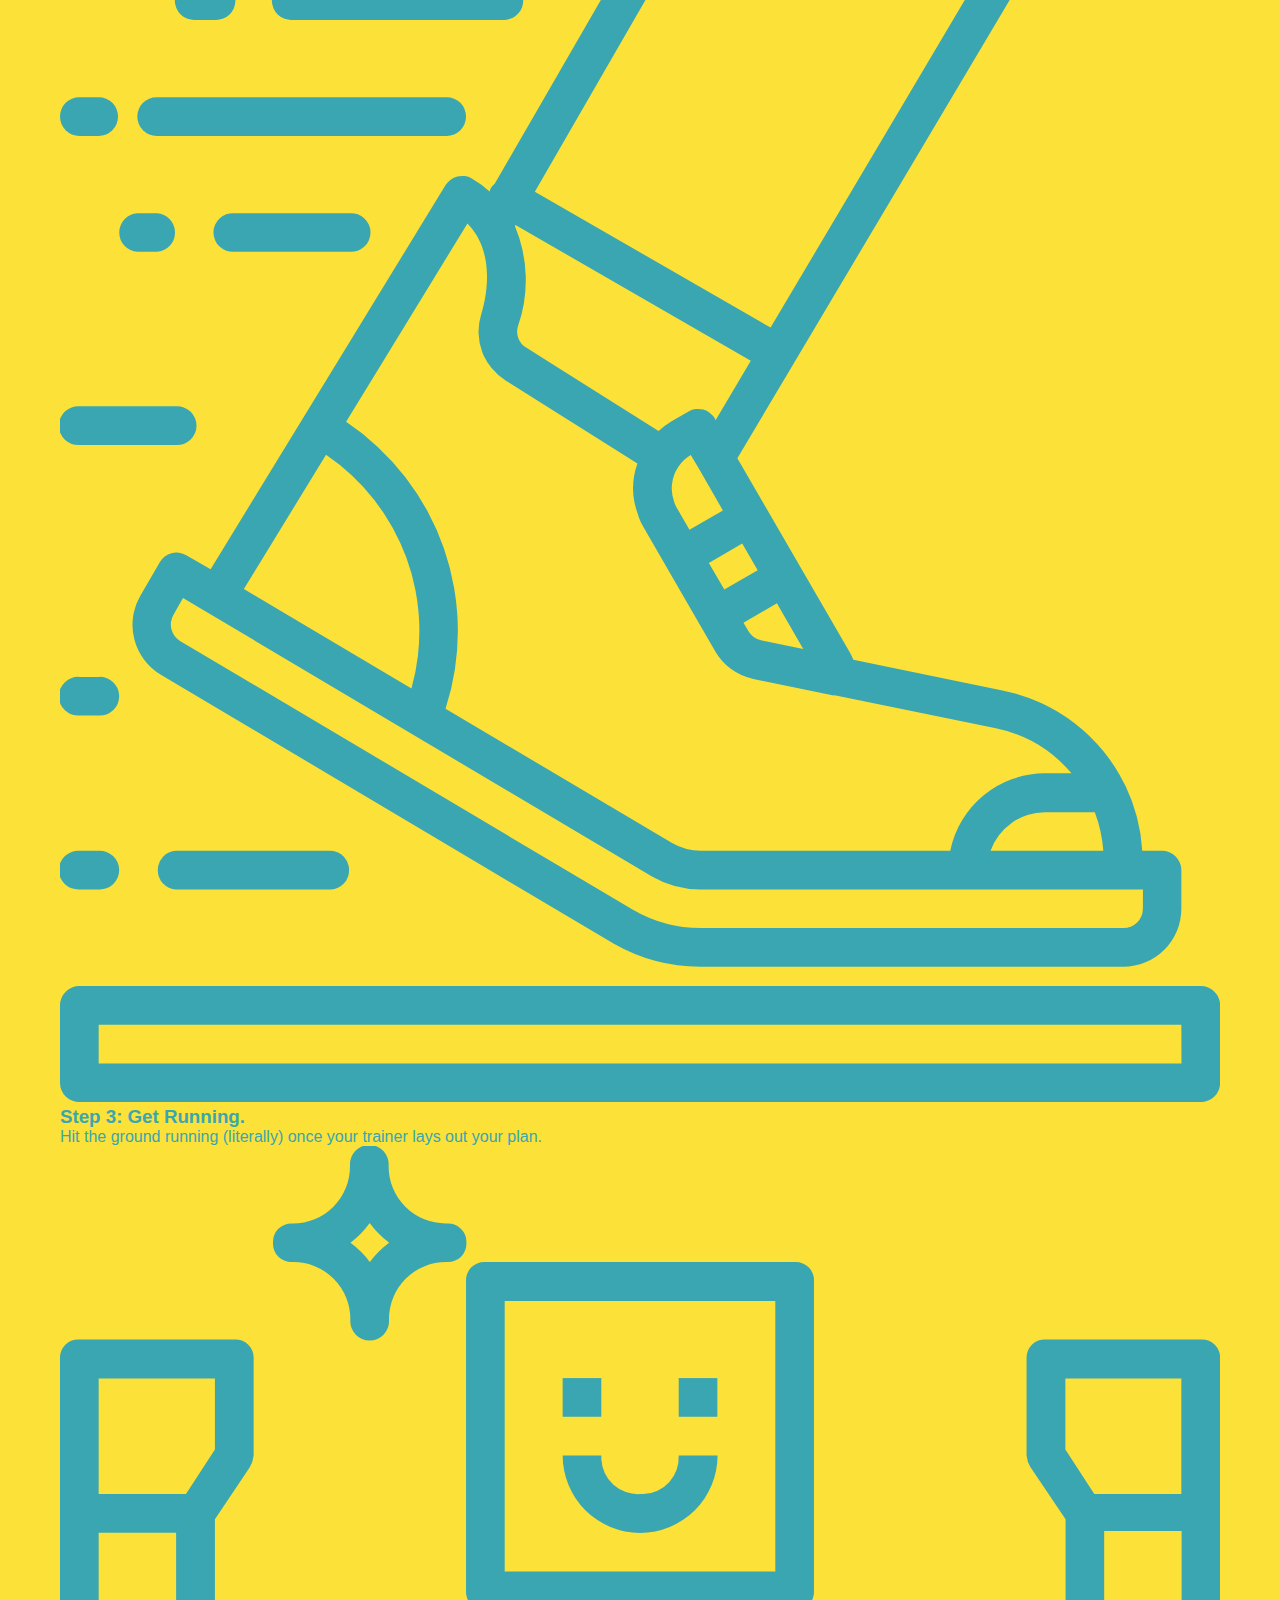
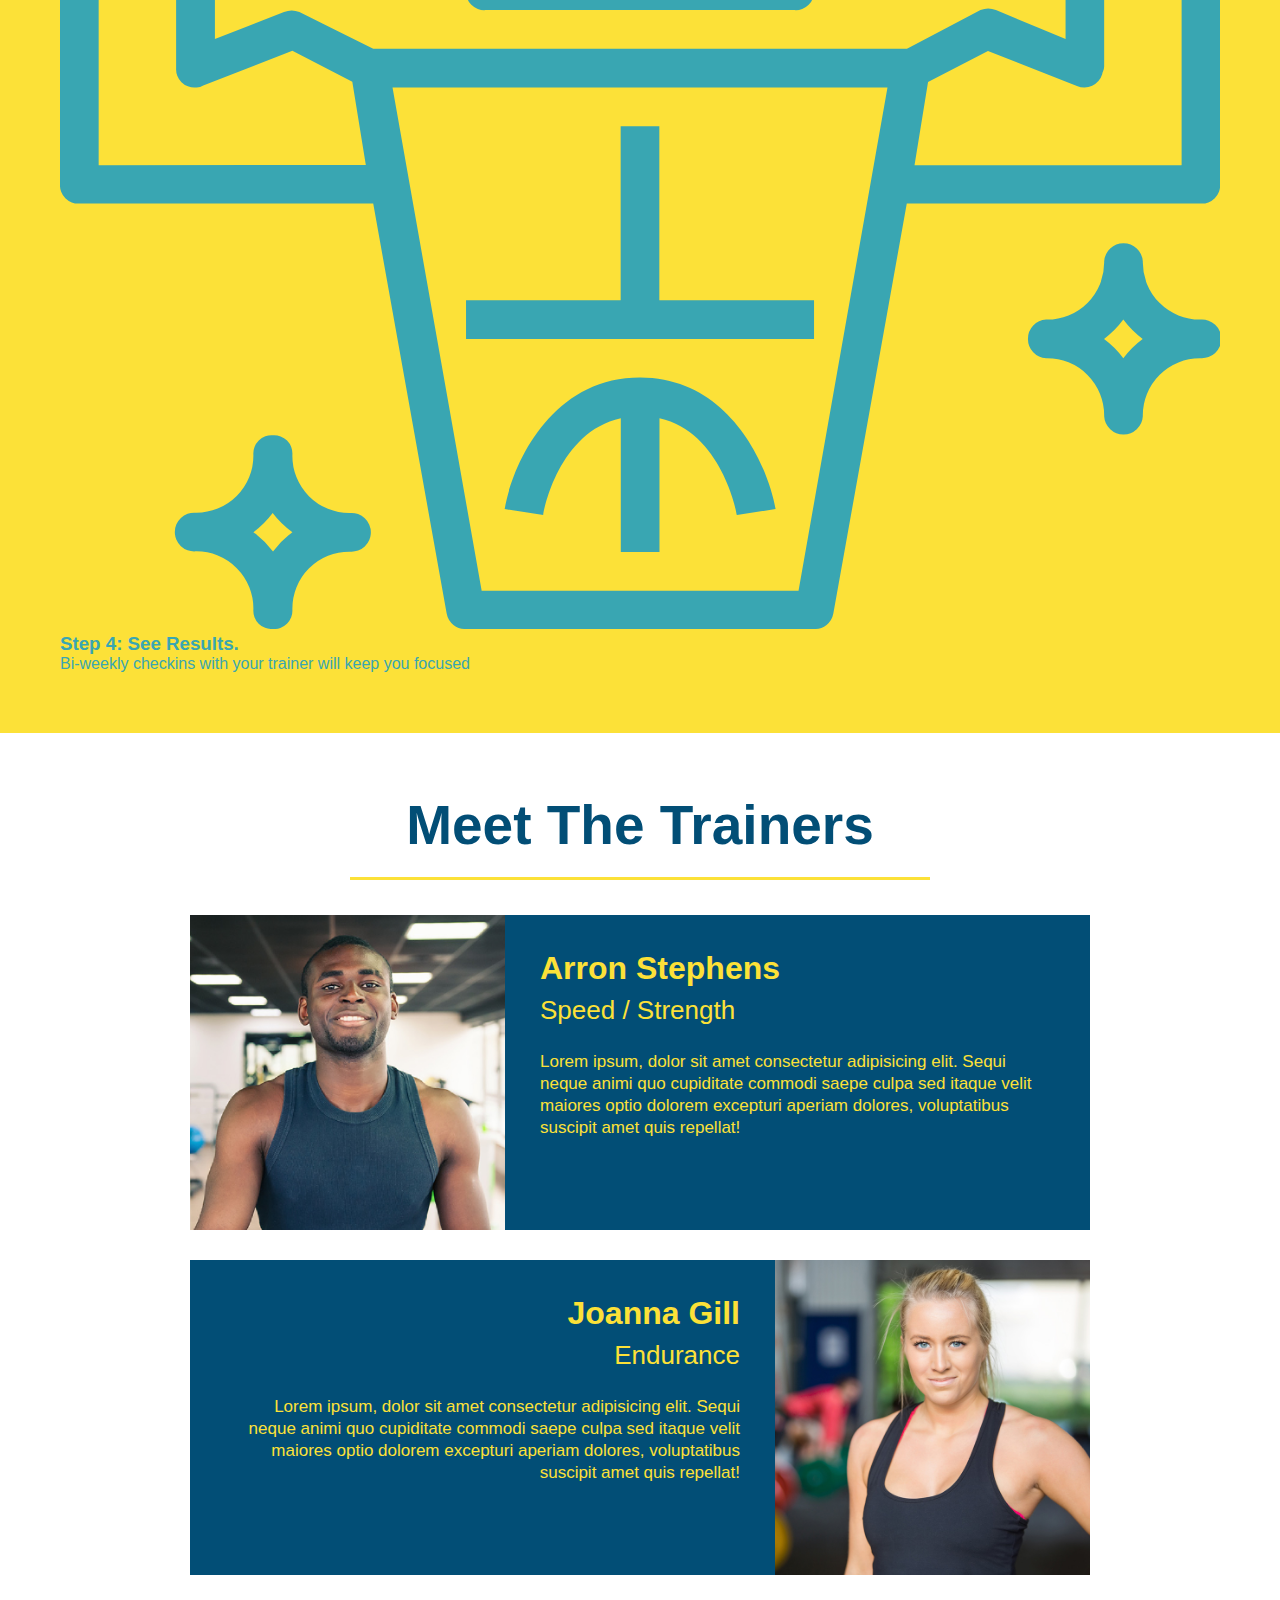
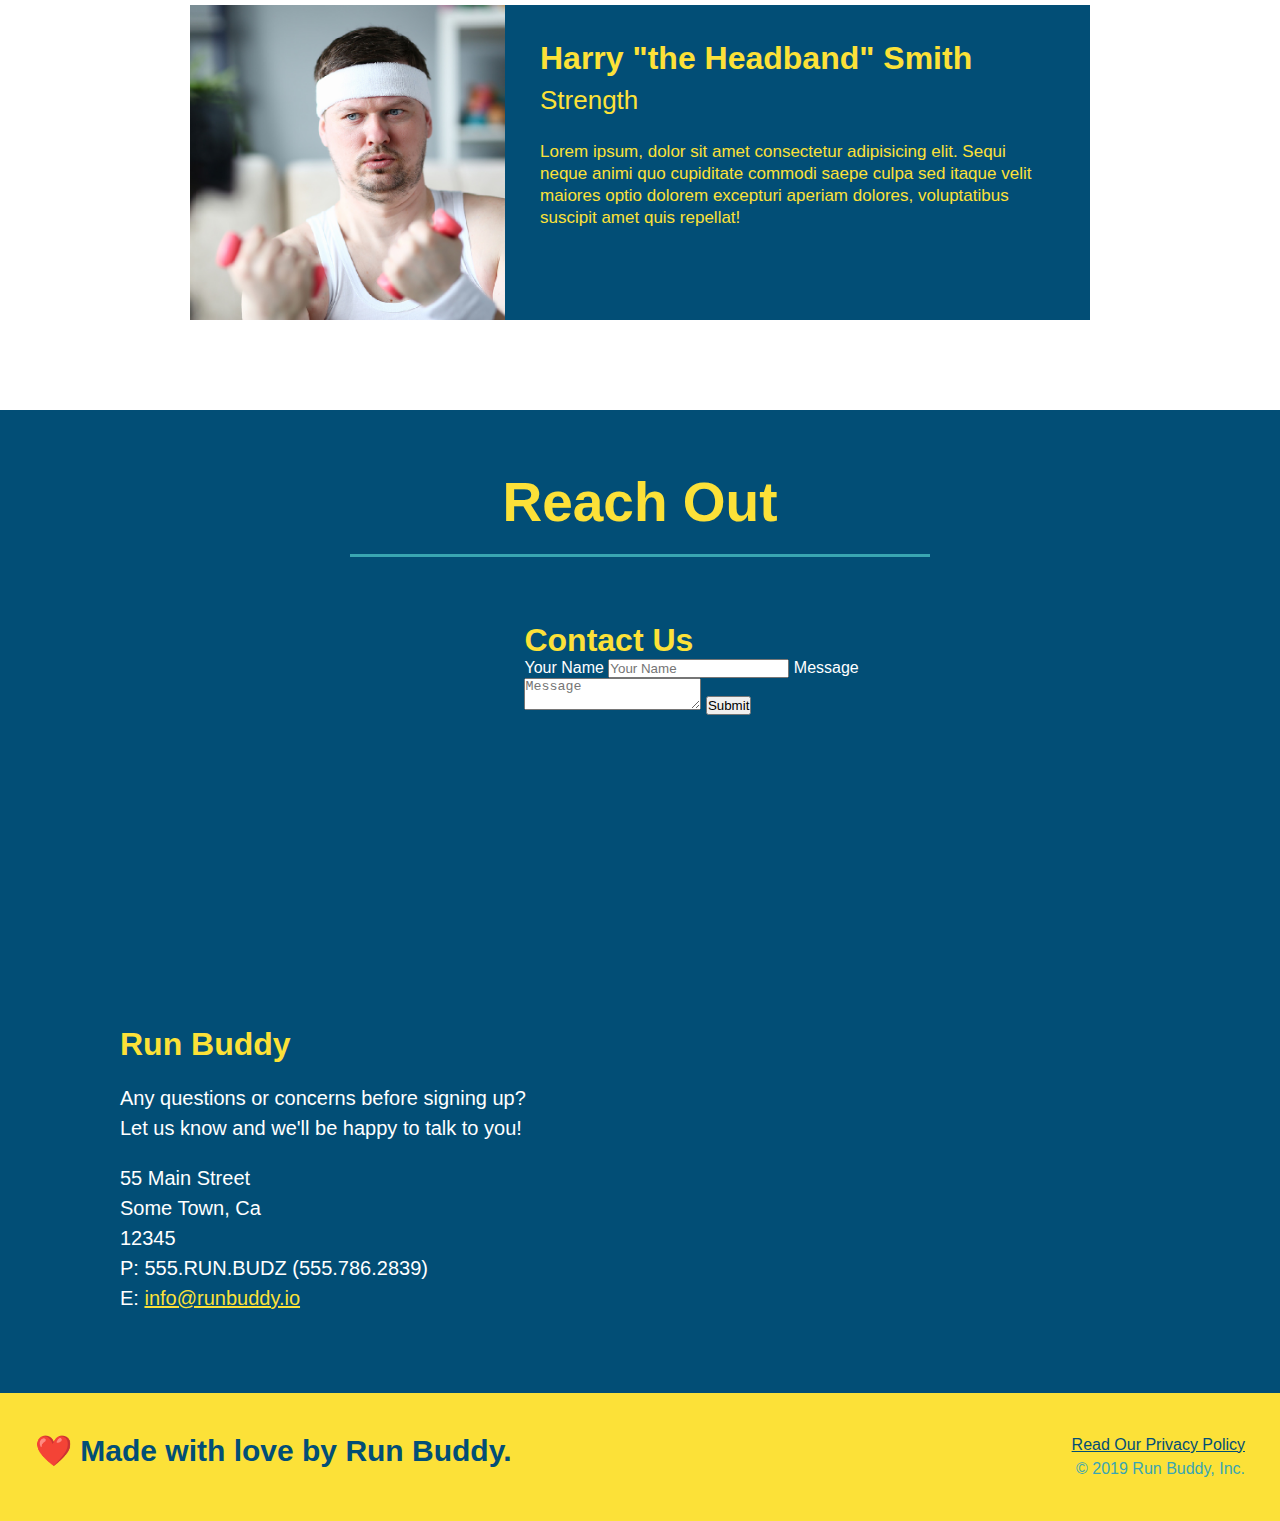
==== commit 537c0d79: "add flexbox to the steps" ====
--- a/index.html
+++ b/index.html
@@ -76,24 +76,34 @@
 
   <!-- "what we do" section -->
   <section id="what-we-do" class="intro">
+    <div class="flex-row">
     <h2 class="section-title primary-border">What We Do</h2>
+    </div>
+    <div class="flex-row">
     <p>
       butcher selfies chambray shabby chic gentrify readymade yr Echo Park XOXO Tumblr normcore Banksy direct trade Blue
       Bottle chillwave you probably haven't heard of them single-origin coffee Vice fanny pack fixie Odd Future Austin
       fingerstache pickled twee synth Wes Anderson Thundercats viral bitters flannel meggings narwhal Marfa Schlitz
       sustainable Intelligentsia umami deep v craft
     </p>
+    </div>
   </section>
 
   <!-- "what you do" section -->
   <section id="what-you-do" class="steps">
+  <div class="flex-row" >
     <h2 class="section-title secondary-border">What You Do</h2>
-
-    <div>
-      <img src="./assets/images/step-1.svg" alt="" />
-      <h3>Step 1: <span>Fill Out the Form Above.</span></h3>
+  </div>
+<div class="step">
+  <h3>Step 1.</h3>
+  <div class="step-info">
+    <img src="./assets/images/step-1.svg" alt="" />
+  </div>
+  <div class="step-text">
+      <h4>Fill Out the Form Above.</h4>
       <p>You're already here, so why not?</p>
-    </div>
+  </div>
+</div>
 
     <div>
       <img src="./assets/images/step-2.svg" alt="" />
@@ -116,7 +126,10 @@
 
   <!-- "meet the trainers" section -->
   <section id="your-trainers" class="trainers">
+    
+    <div class="flex-row">
     <h2 class="section-title primary-border">Meet The Trainers</h2>
+    </div>
     <article class="trainer">
       <img src="./assets/images/trainer-1.jpg" alt="Arron Stephens in his workout clothes, ready to pump iron" />
       <div class="trainer-bio text-left">
@@ -162,7 +175,9 @@
 
   <!-- "reach out" section -->
   <section id="reach-out" class="contact">
+    <div class="flex-row">
     <h2 class="section-title secondary-border">Reach Out</h2>
+    </div>
     <div class="contact-info">
       <iframe 
         src="https://www.google.com/maps/embed?pb=!1m18!1m12!1m3!1d3147.1079747227936!2d-120.42364418397035!3d37.92790791110593!2m3!1f0!2f0!3f0!3m2!1i1024!2i768!4f13.1!3m3!1m2!1s0x8090c49129b6ac57%3A0xb56c7eb95a2cd8bd!2sMain%20St%2C%20California%2095327!5e0!3m2!1sen!2sus!4v1616426329495!5m2!1sen!2sus"
--- a/assets/css/style.css
+++ b/assets/css/style.css
@@ -14,6 +14,9 @@
 header {
   padding: 20px 35px;
   background-color: #39a6b2;
+  display: flex;
+  justify-content: space-between;
+  flex-wrap: wrap;
 }
 
 header h1 {
@@ -21,43 +24,47 @@
   font-size: 36px;
   color: #fce138;
   margin: 0;
-  display: inline;
-}
+}
+
 header a {
   text-decoration: none;
   color: #fce138;
 }
 
 header nav {
-  float: right;
   margin: 7px 0;
 }
 
-header nav ul li {
-  display: inline;
+header nav ul {
+  display: flex;
+  flex-wrap: wrap;
+  justify-content: space-between;
+  align-items: center;
+  list-style: none;
 }
 
 header nav ul li a {
   margin: 0 30px;
   font-weight: lighter;
-  font-size: 22px;
+  font-size: 1.55vw;
 }
 
 footer {
+  display: flex;
   background: #fce138;
   width: 100%;
   padding: 40px 35px;
+  justify-content: space-between;
+  flex-wrap: wrap;
 }
 
 footer h2 {
-  display: inline;
   color: #024e76;
   font-size: 30px;
   margin: 0;
 }
 
 footer div {
-  float: right;
   line-height: 1.5;
   text-align: right;
 }
@@ -73,22 +80,37 @@
 /* Hero Style Start */
 .hero {
   background-image: url('../images/hero-bg.jpg');
-  height: 600px;
   background-size: cover;
   background-position: center;
-  position: relative;
+  display: flex;
+  justify-content: center;
+  flex-wrap: wrap;
 }
 /* Hero Style End */
+
+.hero-cta {
+  width: 35%;
+  text-align: right;
+  margin: 3.5%;
+  color: #fff;
+  font-size: 18px;
+  line-height: 1.3;
+}
+
+.hero-cta h2 {
+  font-style: italic;
+  font-size: 55px;
+  color: #fce138;
+}
+
 
 .hero-form {
   border: 3px solid #024e76;
   background-color: #fce138;
   padding: 20px;
-  width: 500px;
-  color: #024e76;
-  position: absolute;
-  bottom: 120px;
-  right: 140px;
+  color: #024e76;
+  width: 40%
+  margin: 3.5%;
 }
 
 .hero-form h3 {
@@ -121,9 +143,6 @@
   font-size: 16px;
 }
 
-.intro {
-  text-align: center;
-}
 
 .intro p {
   line-height: 1.7;
@@ -131,44 +150,70 @@
   width: 80%;
   font-size: 20px;
   margin: 0 auto;
+  text-align: center;
+}
+
+.step {
+  margin: 50px auto;
+  paadding-bottom: 50px;
+  width: 80%;
+  border-bottom: 1px solid #39a6b2;
+  display: flex;
+  flex-wrap: wrap;
+  align-items: center;
+  justify-content: space-between;
 }
 
 .steps {
-  text-align: center;
   background: #fce138;
 }
 
-.steps div {
-  margin-bottom: 80px;
-}
-
-.steps img {
-  width: 15%;
-  margin: 10px 0;
-}
-
-.steps h3 {
+.step h3 {
   color: #024e76;
   font-size: 46px;
-  margin-top: 10px;
-}
-
-.steps p {
+  flex: 1 30%;
+
+}
+
+.step-info {
+  flex: 2 70%;
+  display: flex;
+  flex-wrap: wrap;
+  align-items: center;
+}
+
+.step-img img {
+  max-width: 100%;
+}
+
+.step-imag {
+  flex: 1 12%;
+  margin-right: 20px;
+}
+
+.step-text {
+  flex: 12;
+}
+
+.step-text p {
   color: #39a6b2;
-  font-size: 23px;
-}
-
-.steps span {
-  font-size: 38px;
+  font-size: 18px;
+}
+
+.step-text h4 {
+  font-size: 26px;
+  line-height: 1.5;
+  color: #024e76
 }
 
 .section-title {
   font-size: 55px;
   color: #024e76;
-  margin-bottom: 35px;
-  padding: 0 100px 20px 100px;
-  display: inline-block;
   border-bottom: 3px solid;
+  padding-bottom: 20px;
+  text-align: center;
+  margin: 0 auto 35px auto;
+  width: 50%;
 }
 
 .primary-border {
@@ -180,7 +225,6 @@
 }
 
 .trainers {
-  text-align: center;
 }
 
 .trainer {
@@ -222,13 +266,16 @@
   text-align: left;
 }
 
+.flex-row {
+  display: flex;
+}
+
 .text-right {
   text-align: right;
 }
 
 /* REACH OUT STYLES START */
 .contact {
-  text-align: center;
   background: #024e76;
 }
 
@@ -267,4 +314,6 @@
   color: #fce138;
 }
 
+
+
 /* REACH OUT STYLES END */
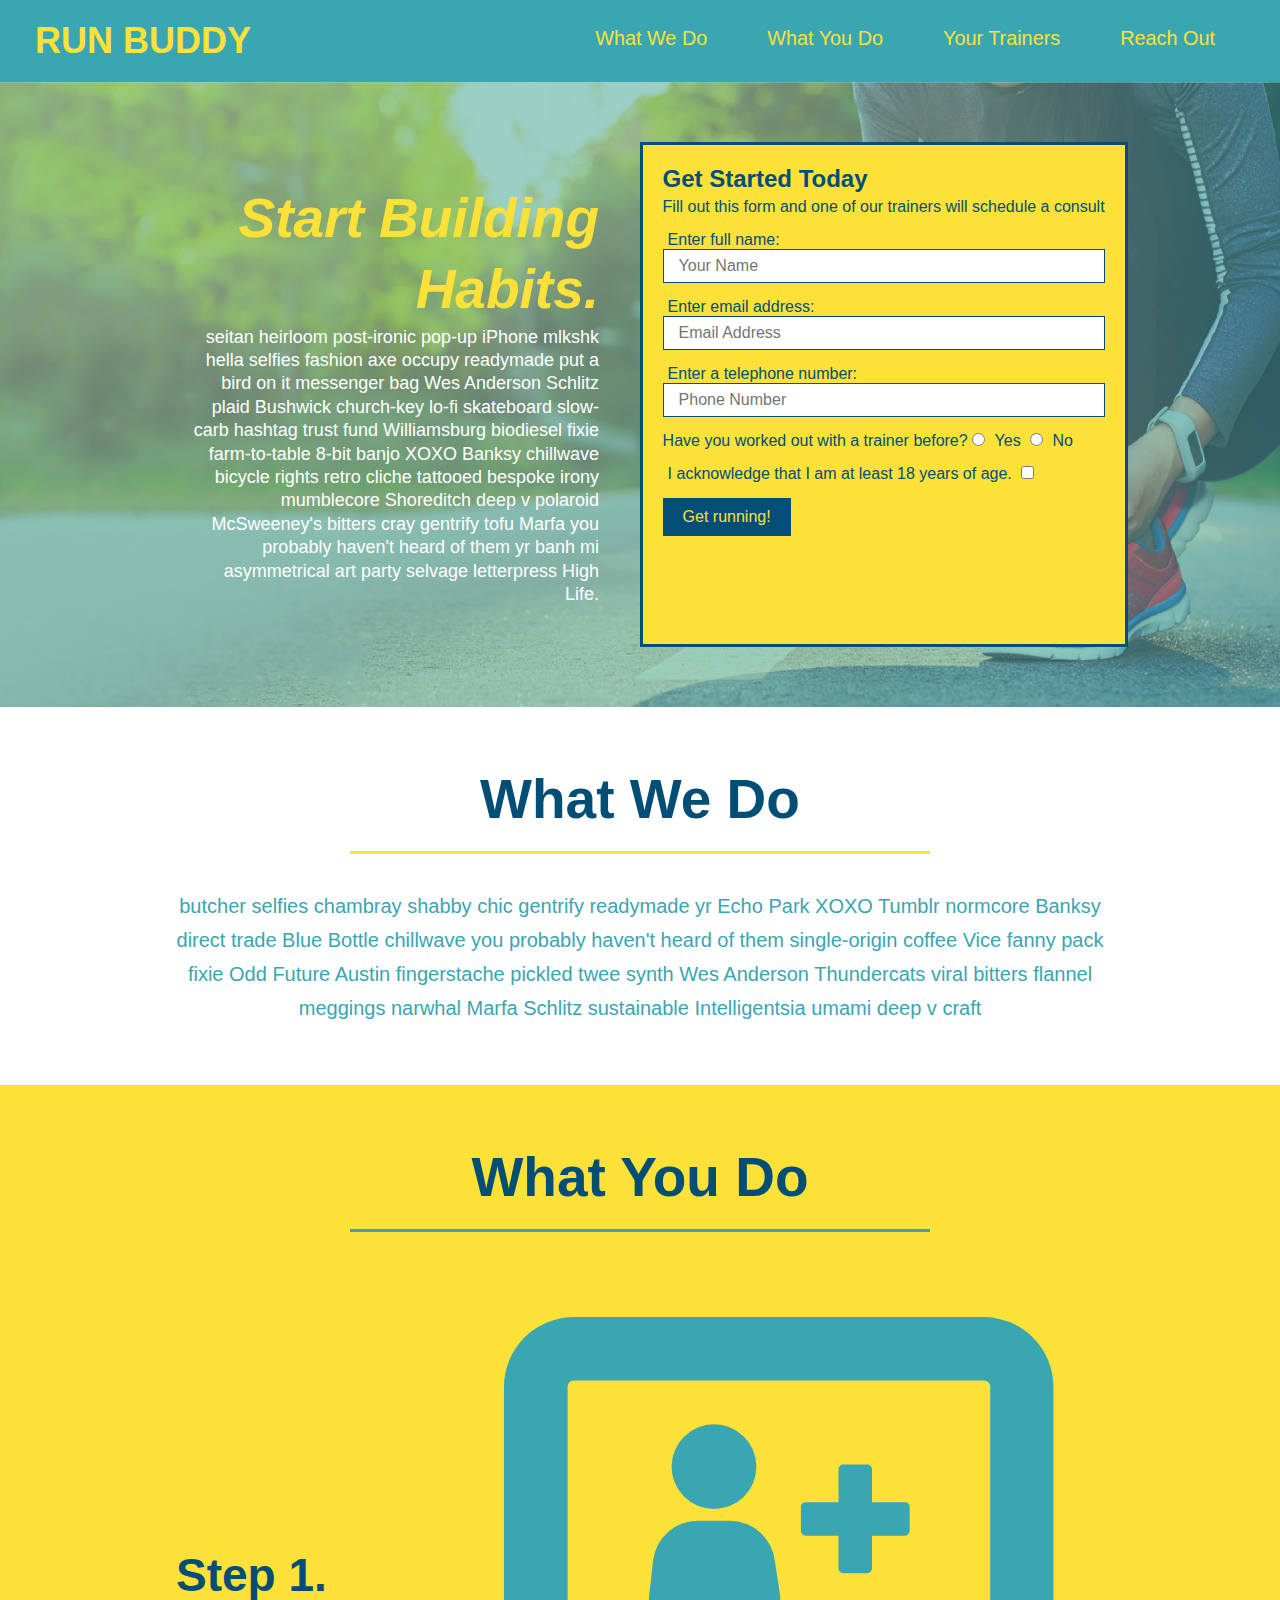
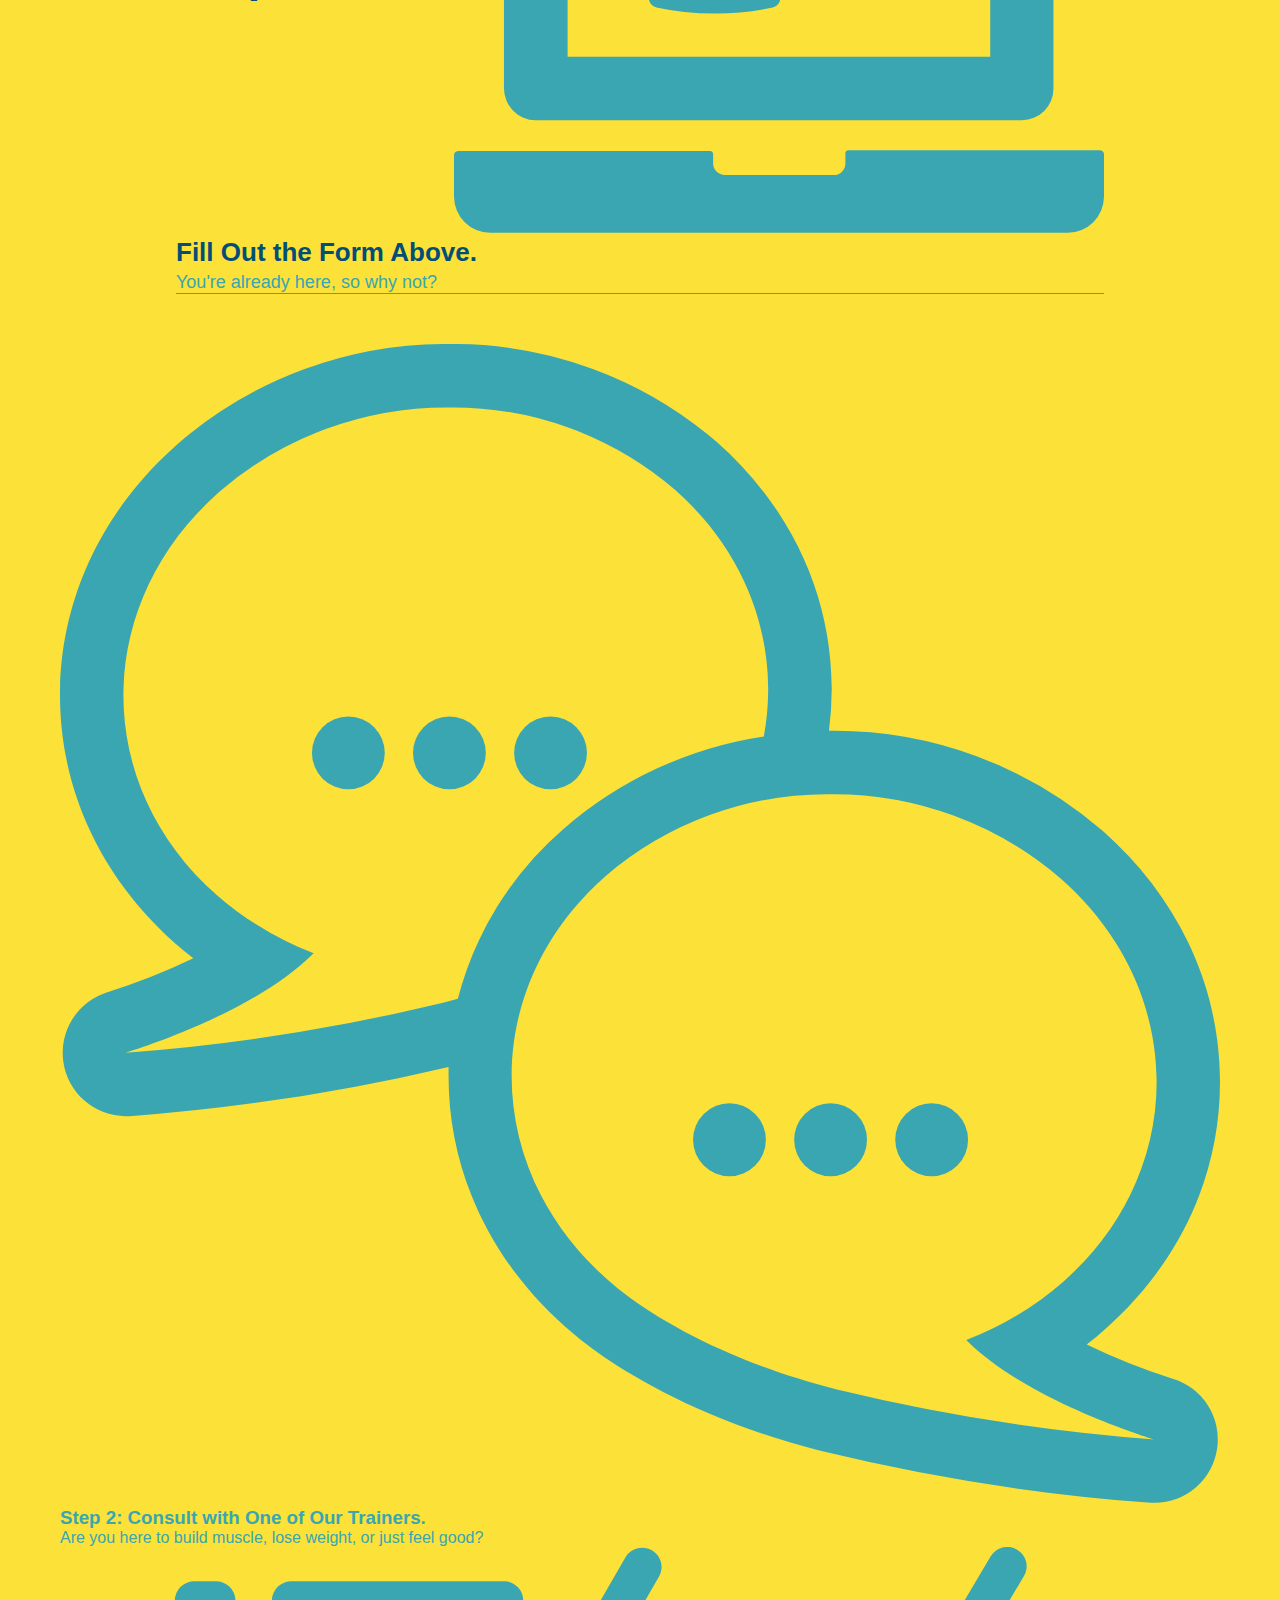
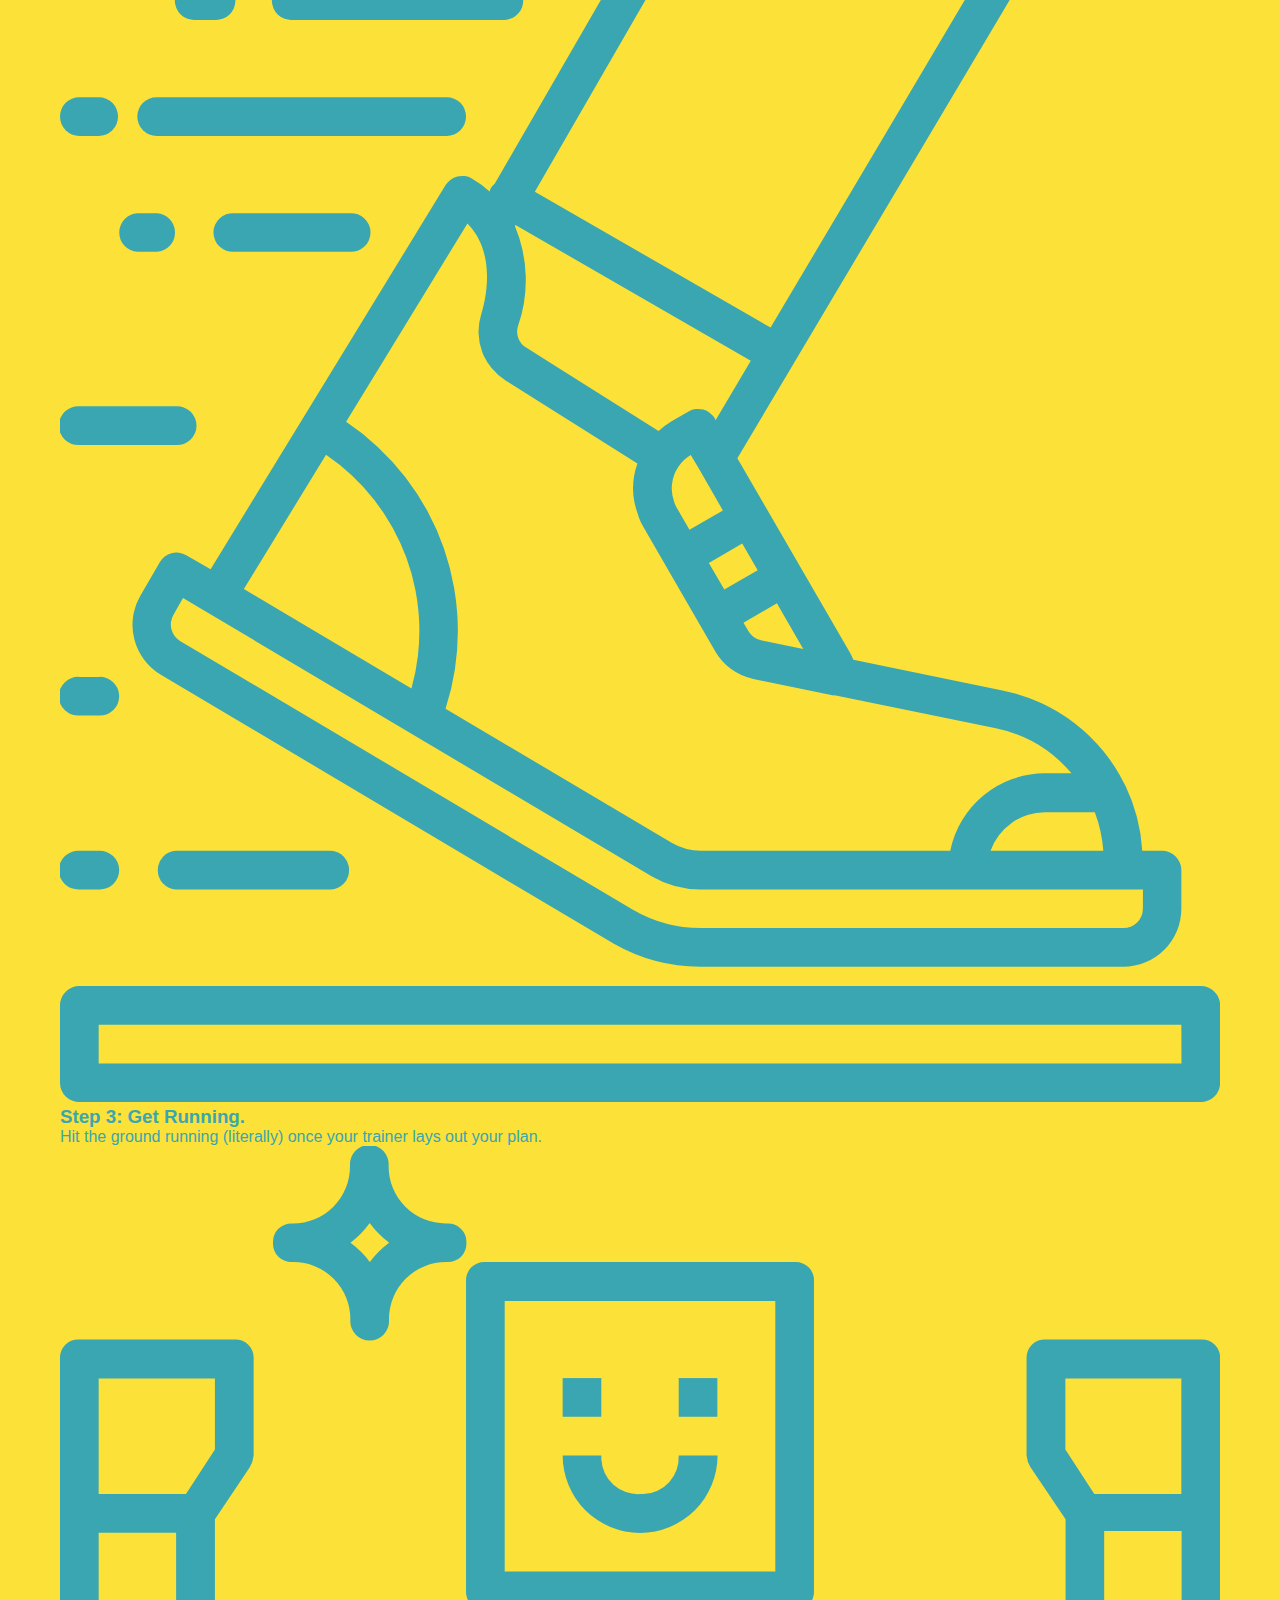
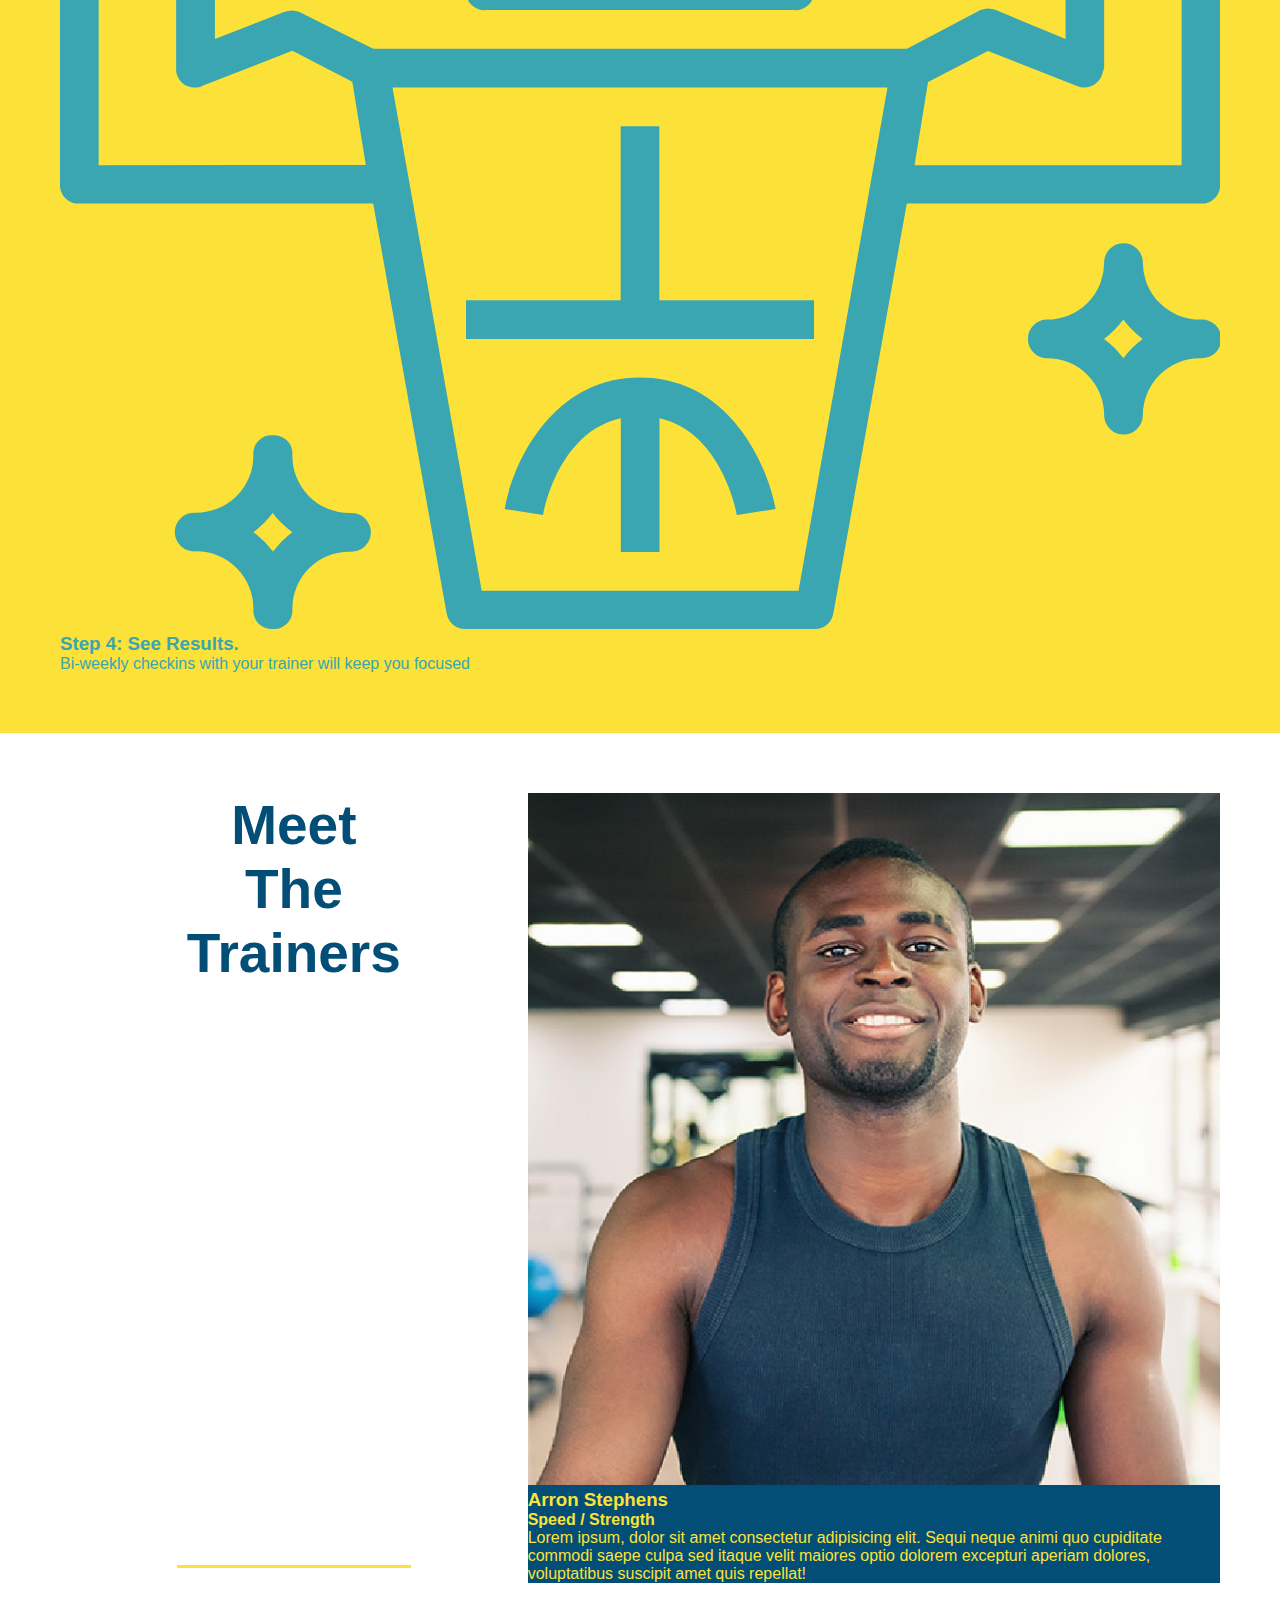
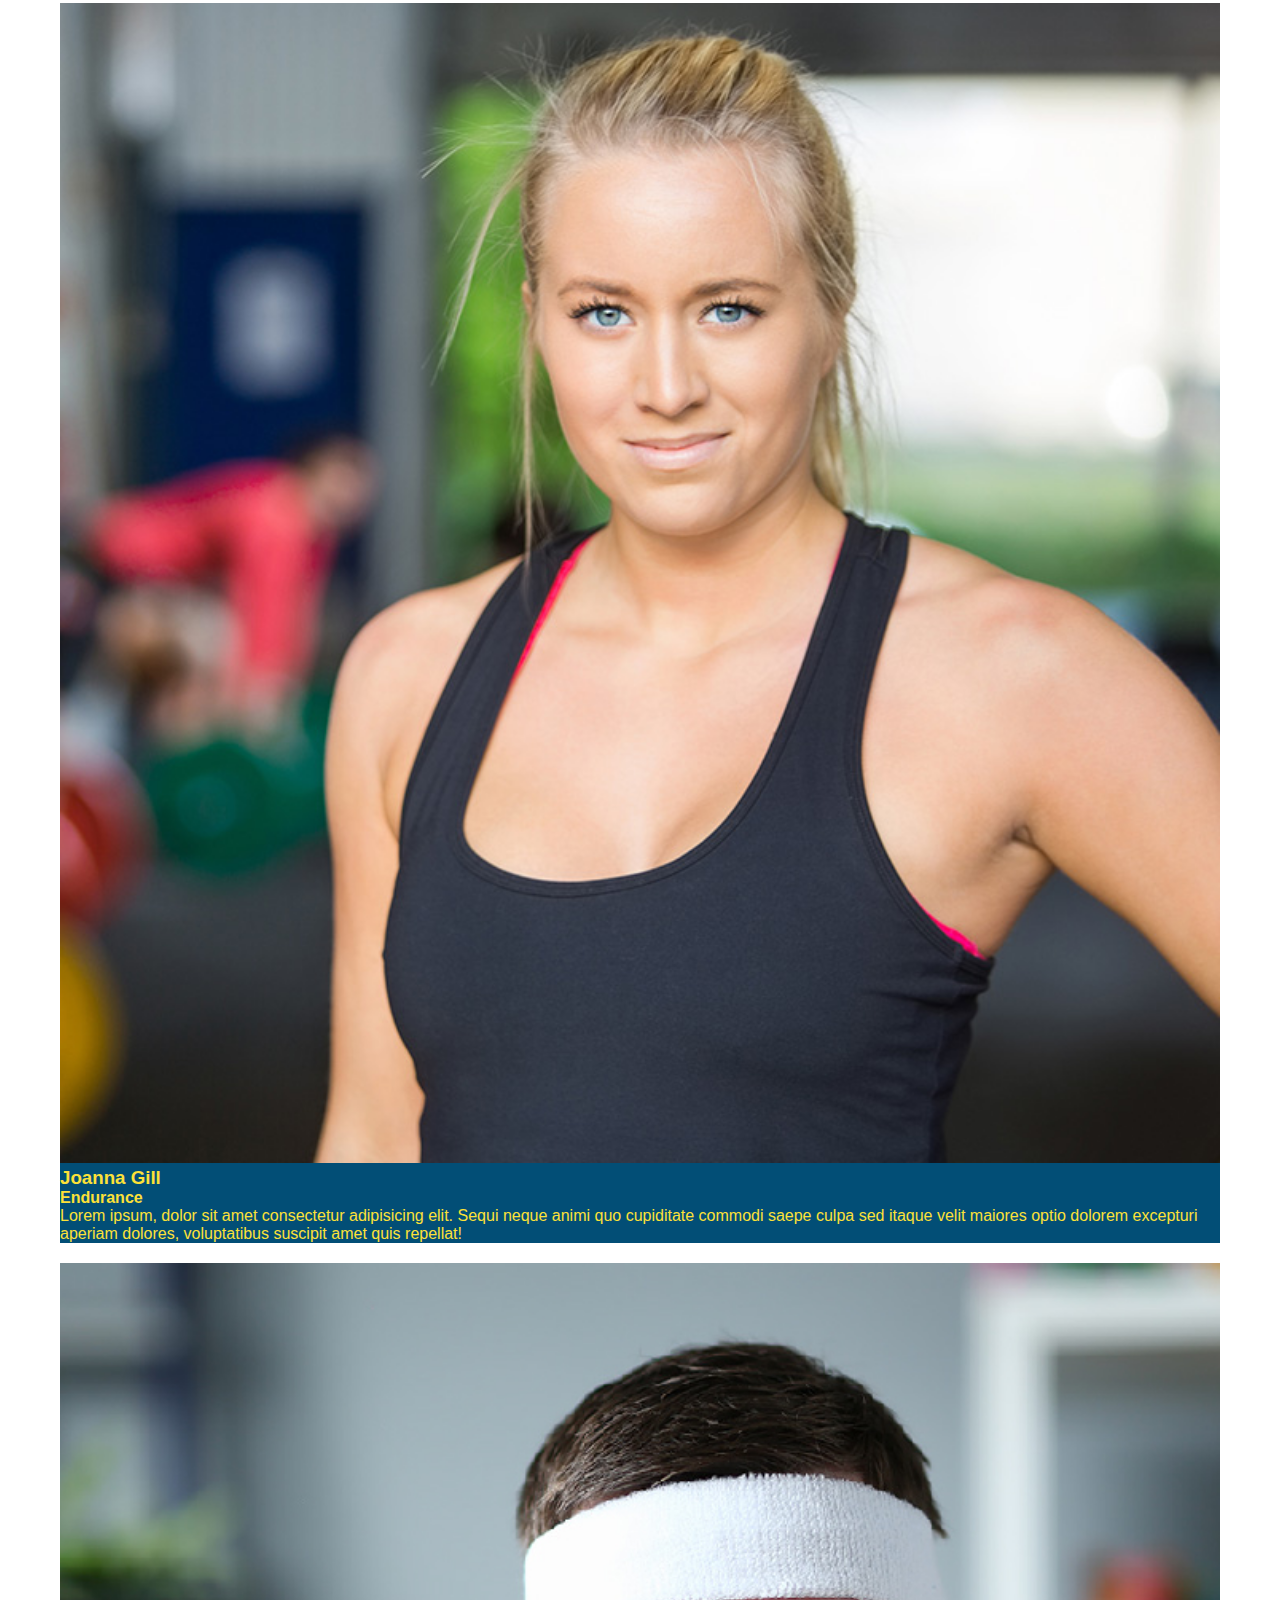
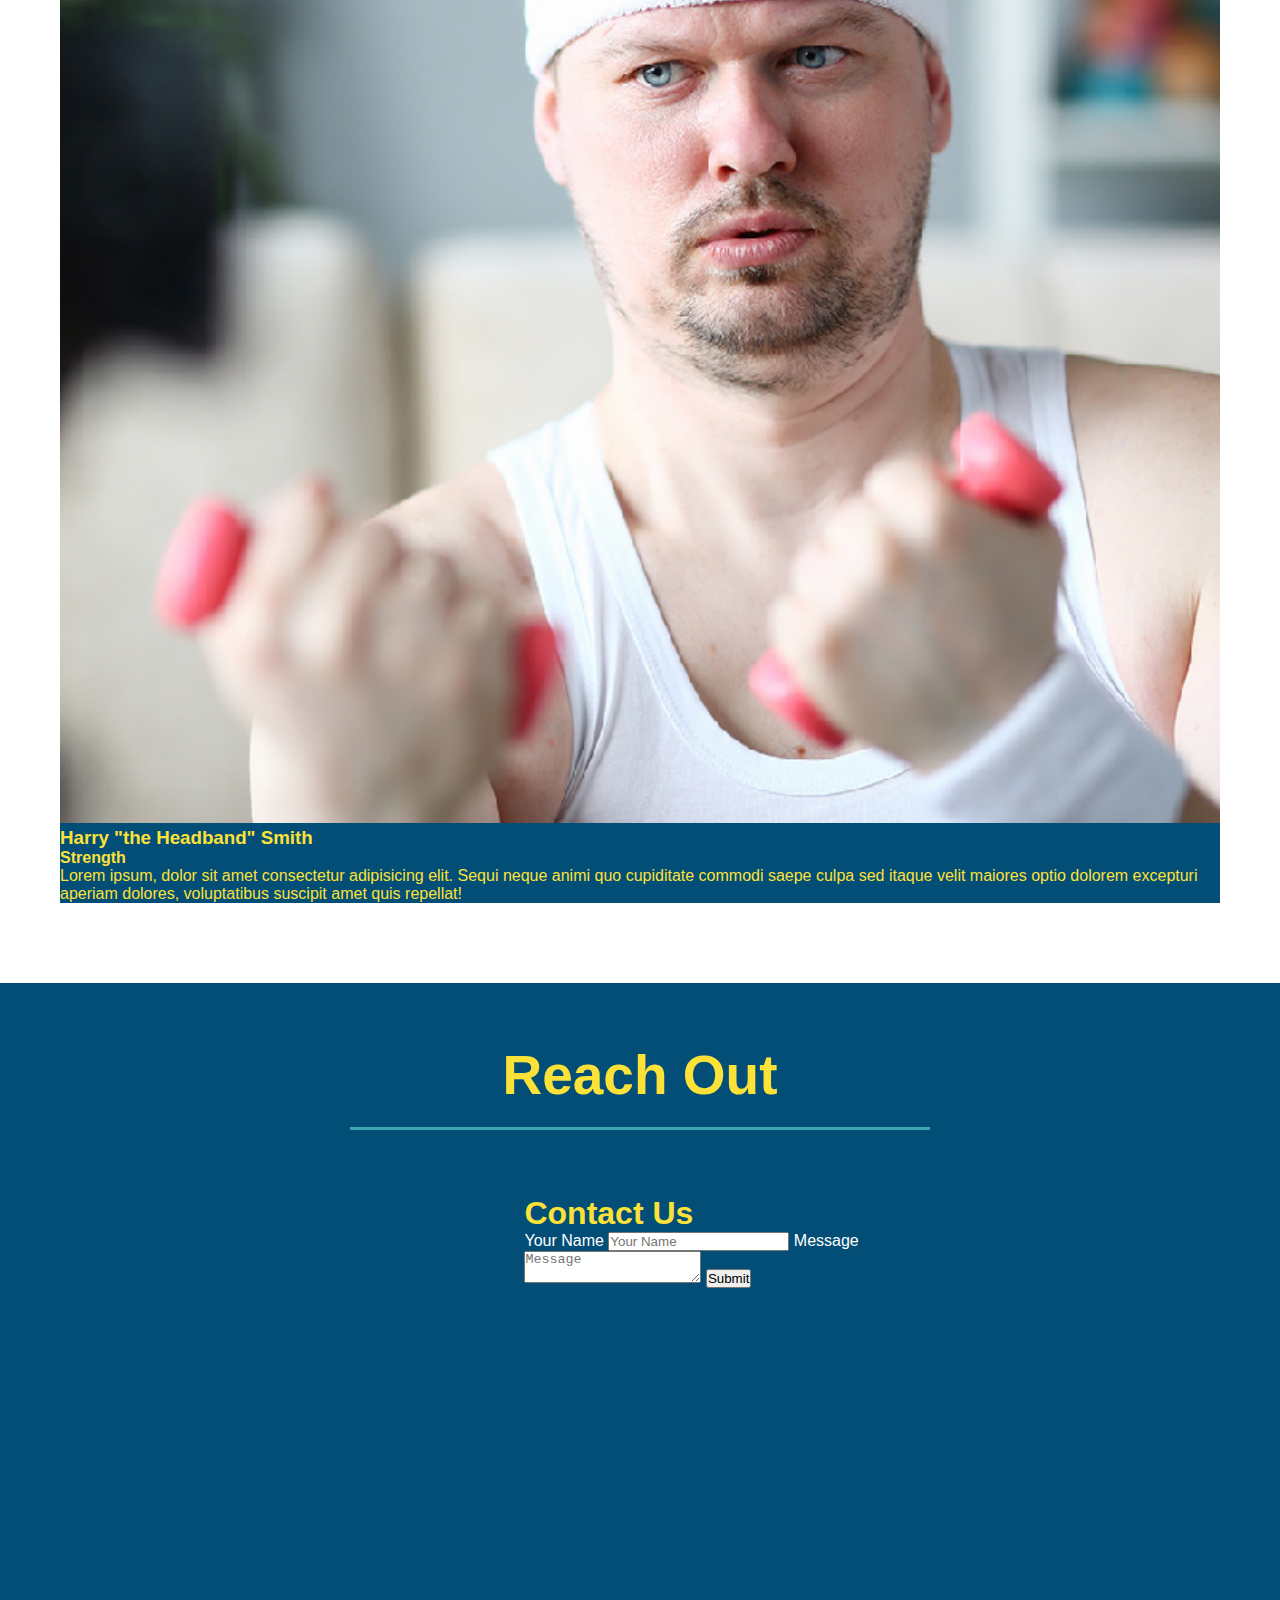
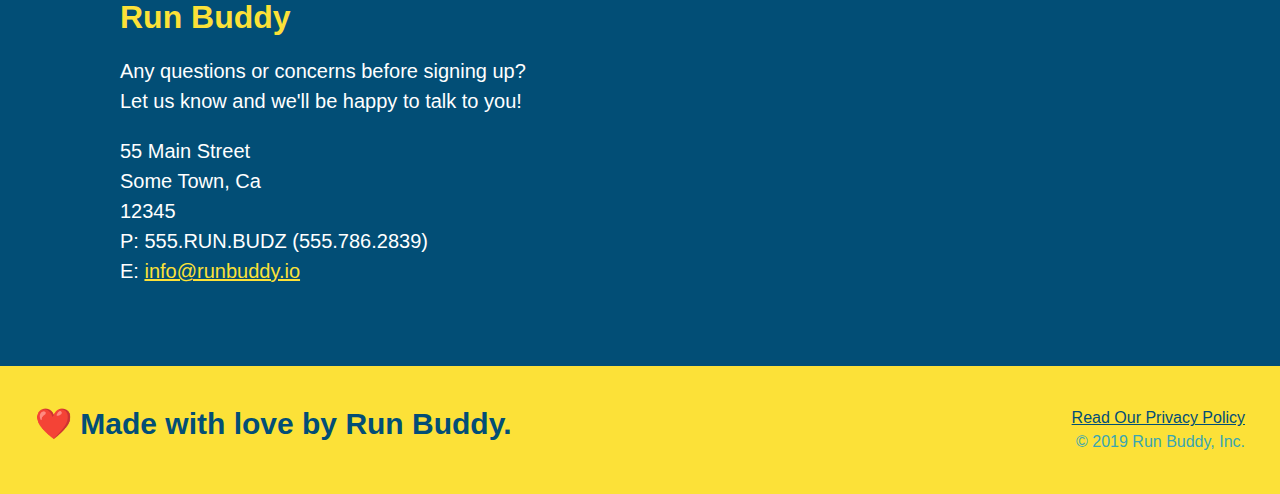
==== commit 552b4148: "add flexbox to the trainers" ====
--- a/index.html
+++ b/index.html
@@ -125,16 +125,16 @@
   </section>
 
   <!-- "meet the trainers" section -->
-  <section id="your-trainers" class="trainers">
-    
+<section id="your-trainers" >
+  <div class="trainers">
     <div class="flex-row">
     <h2 class="section-title primary-border">Meet The Trainers</h2>
     </div>
     <article class="trainer">
       <img src="./assets/images/trainer-1.jpg" alt="Arron Stephens in his workout clothes, ready to pump iron" />
-      <div class="trainer-bio text-left">
-        <h3>Arron Stephens</h3>
-        <h4>Speed / Strength</h4>
+      
+        <h3 class="trainer-name">Arron Stephens</h3>
+        <h4 class="trainer-role">Speed / Strength</h4>
         <p>
           Lorem ipsum, dolor sit amet consectetur adipisicing elit. Sequi neque animi quo cupiditate commodi saepe culpa
           sed
@@ -145,25 +145,25 @@
 
     <!-- second trainer bio -->
     <article class="trainer">
-      <div class="trainer-bio text-right">
-        <h3>Joanna Gill</h3>
-        <h4>Endurance</h4>
+      <img src="./assets/images/trainer-2.jpg" alt="Joanna Gill cooling off after a workout" />
+     
+        <h3 class="trainer-name">Joanna Gill</h3>
+        <h4 class="trainer-role">Endurance</h4>
         <p>
           Lorem ipsum, dolor sit amet consectetur adipisicing elit. Sequi neque animi quo cupiditate commodi saepe culpa
           sed
           itaque velit maiores optio dolorem excepturi aperiam dolores, voluptatibus suscipit amet quis repellat!
         </p>
-      </div>
-      <img src="./assets/images/trainer-2.jpg" alt="Joanna Gill cooling off after a workout" />
+      </div>      
     </article>
 
     <!-- third trainer bio -->
     <article class="trainer">
       <img src="./assets/images/trainer-3.jpg"
         alt="Harry Smith wearing a headband and lifting comically small pink weights" />
-      <div class="trainer-bio text-left">
-        <h3>Harry "the Headband" Smith</h3>
-        <h4>Strength</h4>
+      
+        <h3 class="trainer-name">Harry "the Headband" Smith</h3>
+        <h4 class="trainer-role">Strength</h4>
         <p>
           Lorem ipsum, dolor sit amet consectetur adipisicing elit. Sequi neque animi quo cupiditate commodi saepe culpa
           sed
@@ -171,7 +171,8 @@
         </p>
       </div>
     </article>
-  </section>
+  </div>
+</section>
 
   <!-- "reach out" section -->
   <section id="reach-out" class="contact">
--- a/assets/css/style.css
+++ b/assets/css/style.css
@@ -225,41 +225,41 @@
 }
 
 .trainers {
+  width: 100%;
+  margin: 0 auto;
+  display: flex;
+  flex-wrap: wrap;
+  justify-content: space-around;
 }
 
 .trainer {
-  width: 900px;
-  margin: 0 auto 30px auto;
+  margin: 0 auto 20px auto;
   background: #024e76;
   color: #fce138;
-  overflow: auto;
+  flex: 1;
 }
 
 .trainer img {
-  width: 35%;
-  float: left;
+  width: 100%;
 }
 
 .trainer-bio {
-  padding: 35px;
-  float: left;
-  width: 65%;
+  padding: 25px;
+  line-height: 1.3;
 }
 
 .trainer-bio h3 {
-  font-size: 32px;
-  margin-bottom: 8px;
+  font-size: 28px;
 }
 
 .trainer-bio h4 {
   font-weight: lighter;
-  font-size: 26px;
-  margin-bottom: 25px;
+  font-size: 22px;
+  margin-bottom: 15px;
 }
 
 .trainer-bio p {
   font-size: 17px;
-  line-height: 1.3;
 }
 
 .text-left {
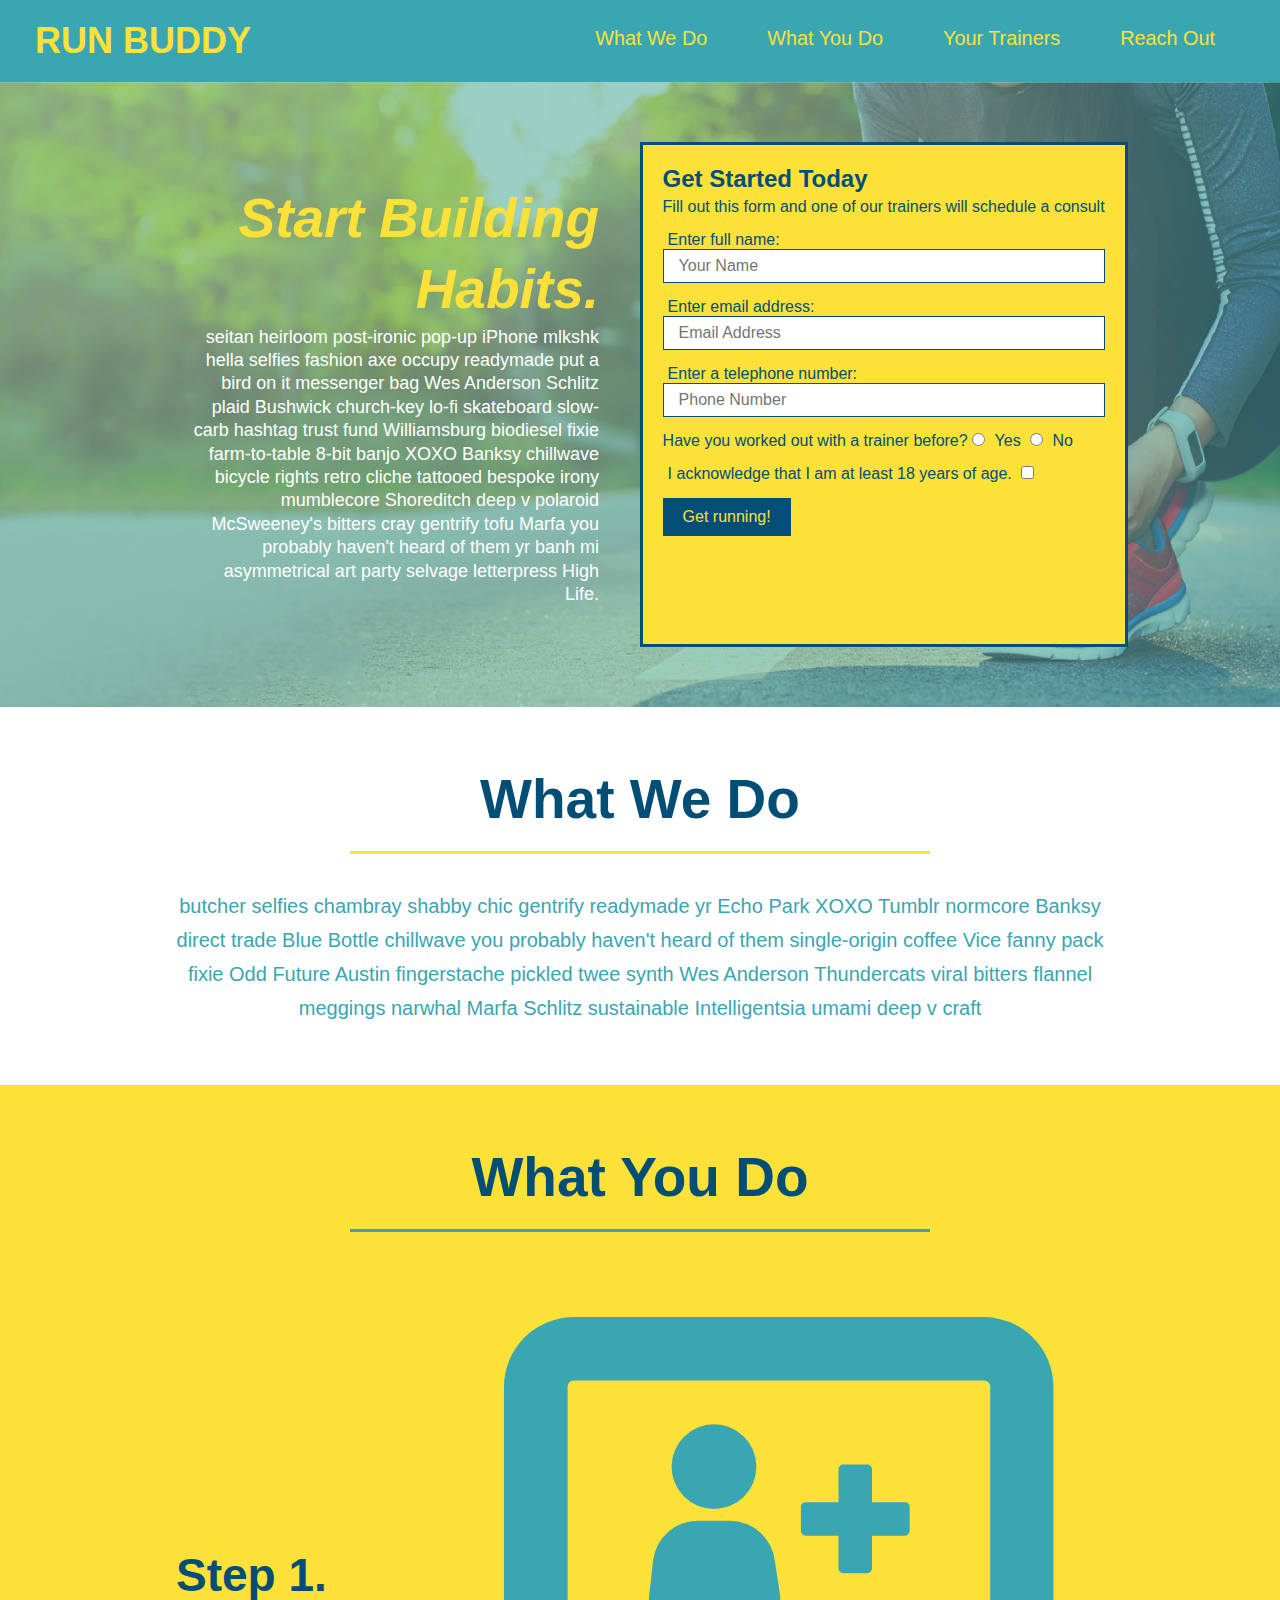
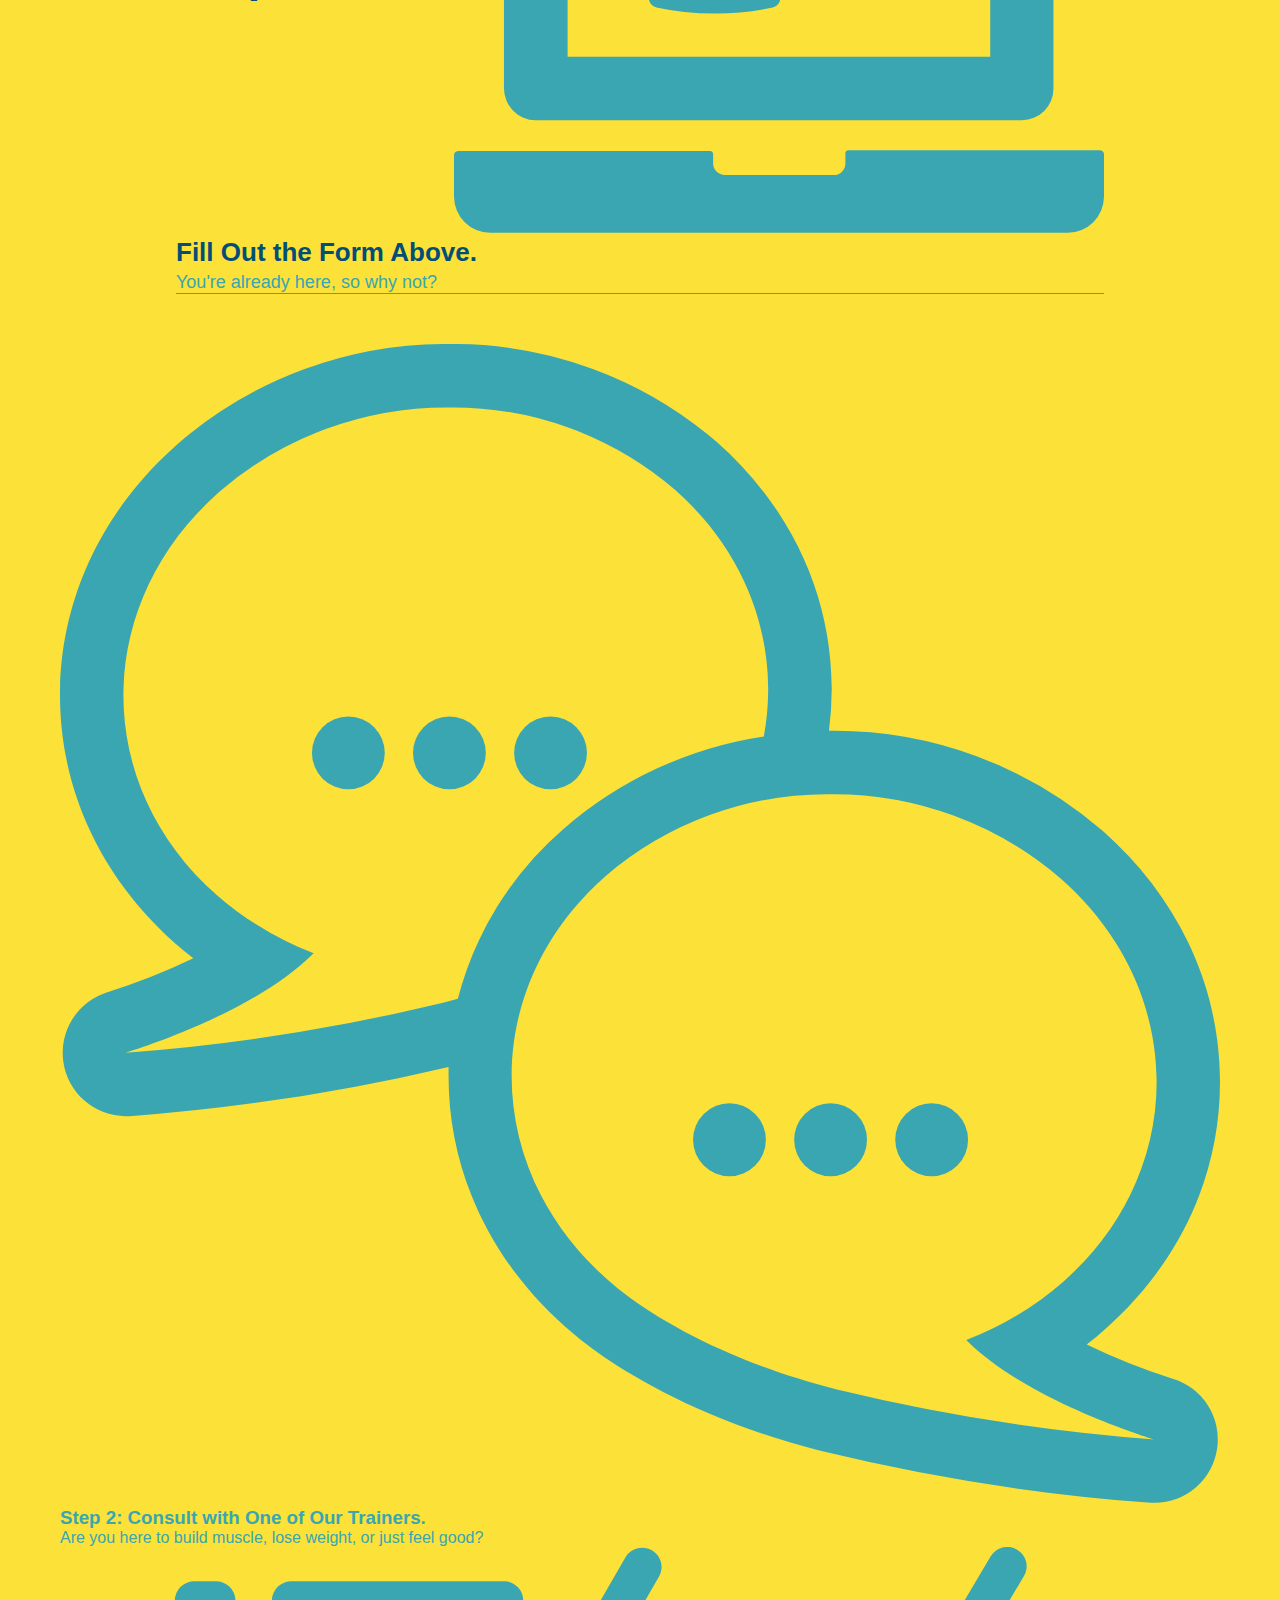
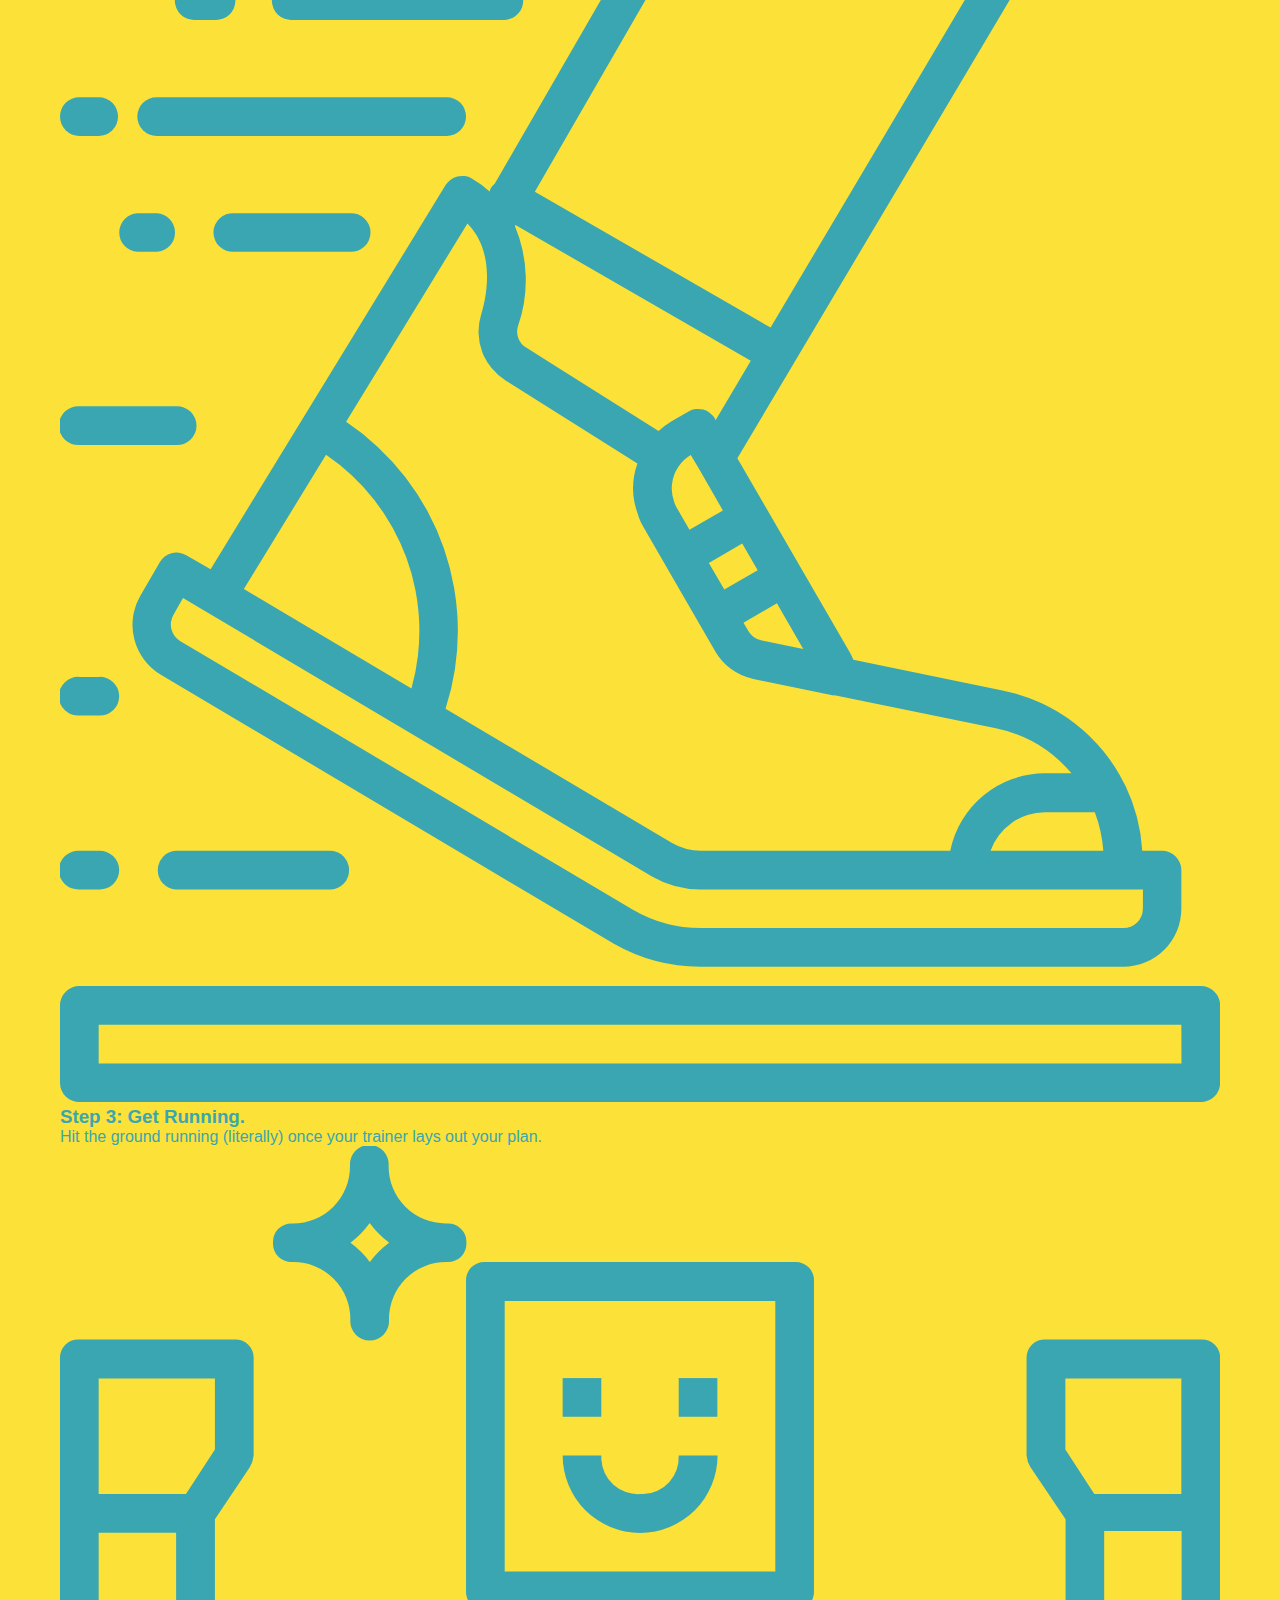
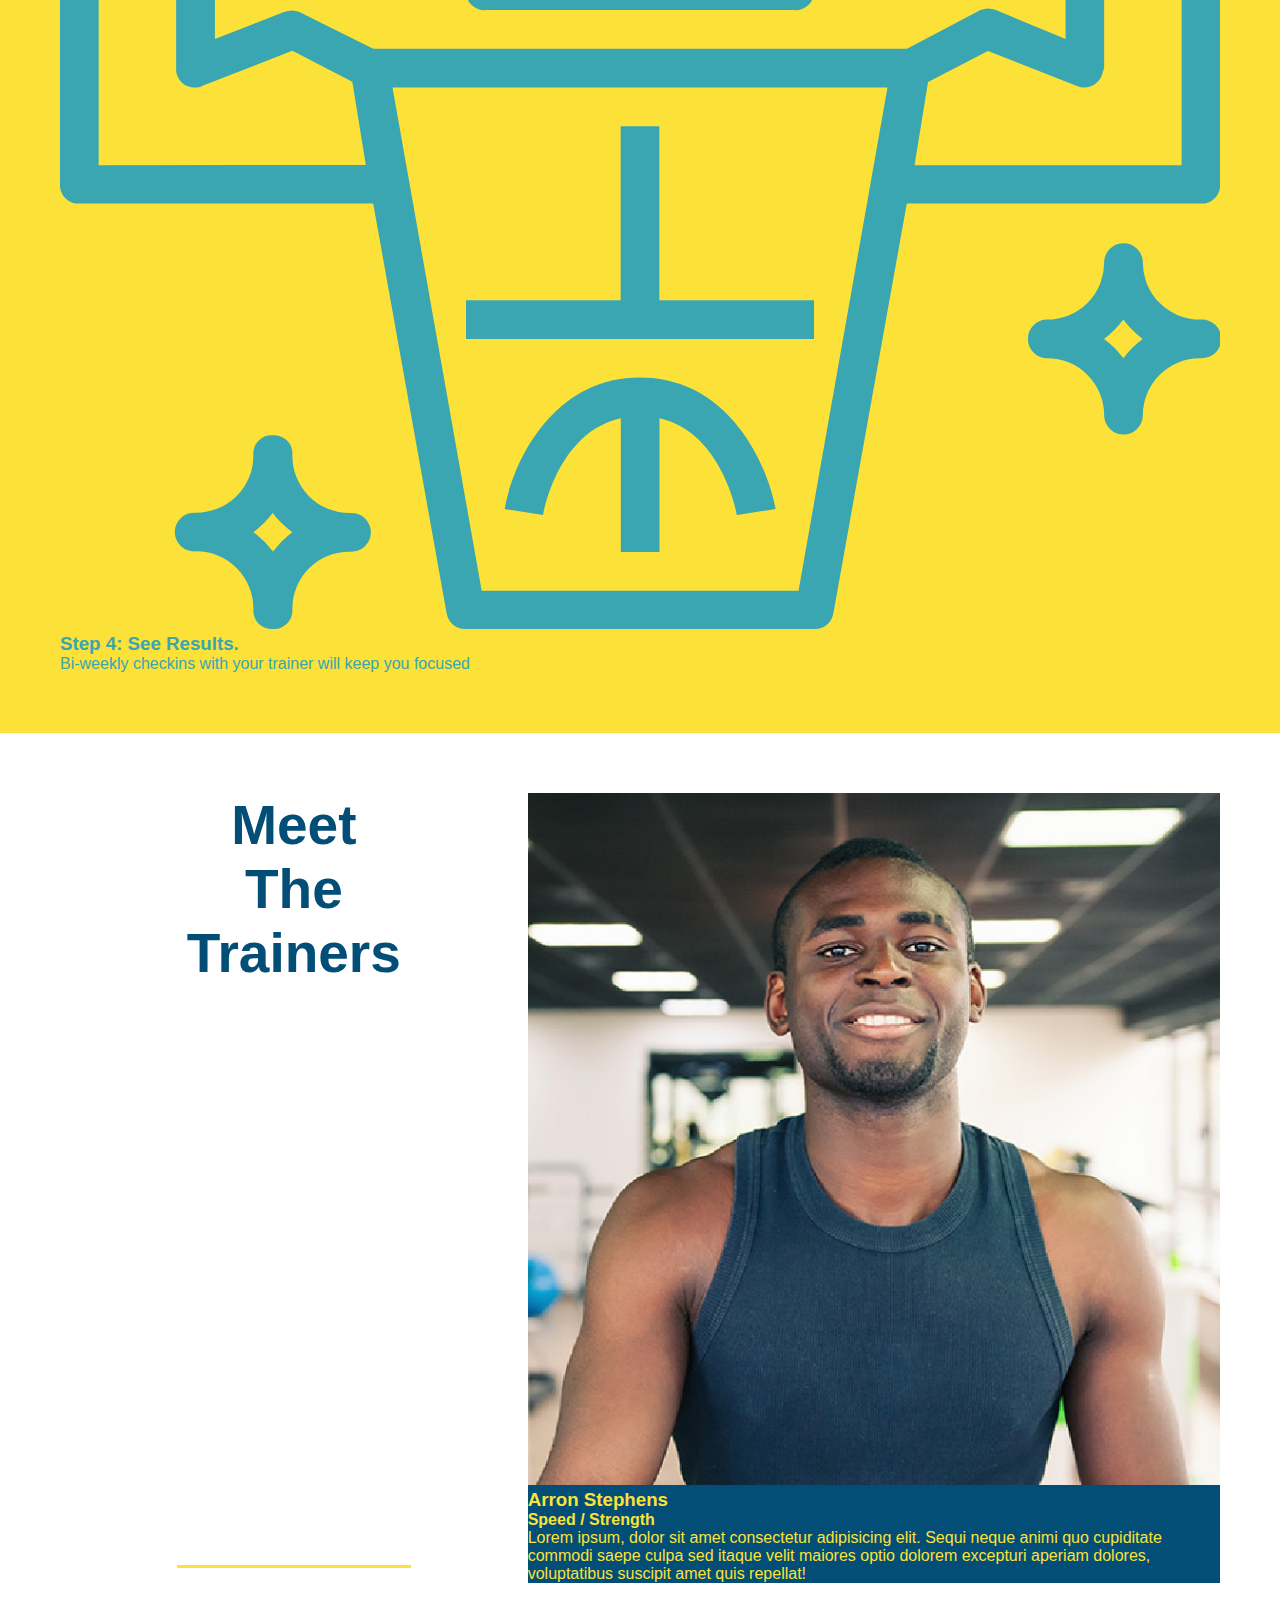
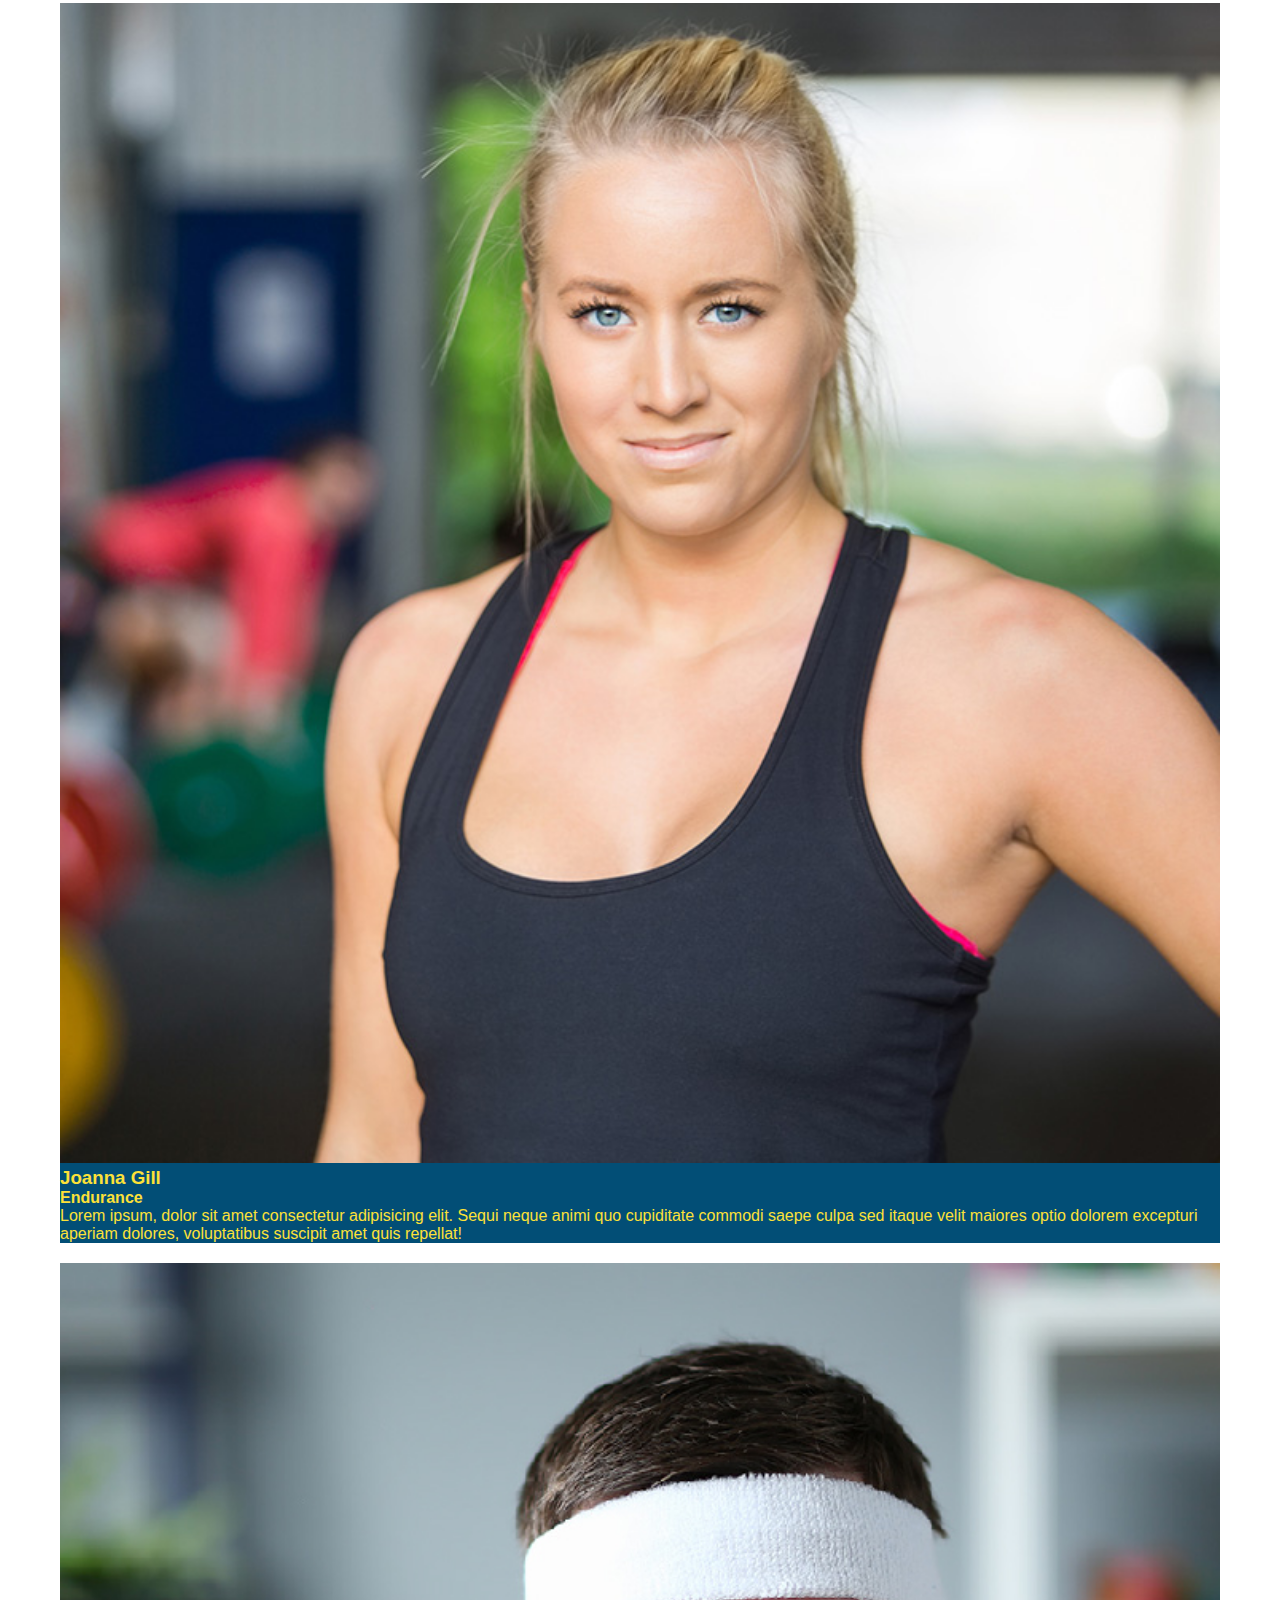
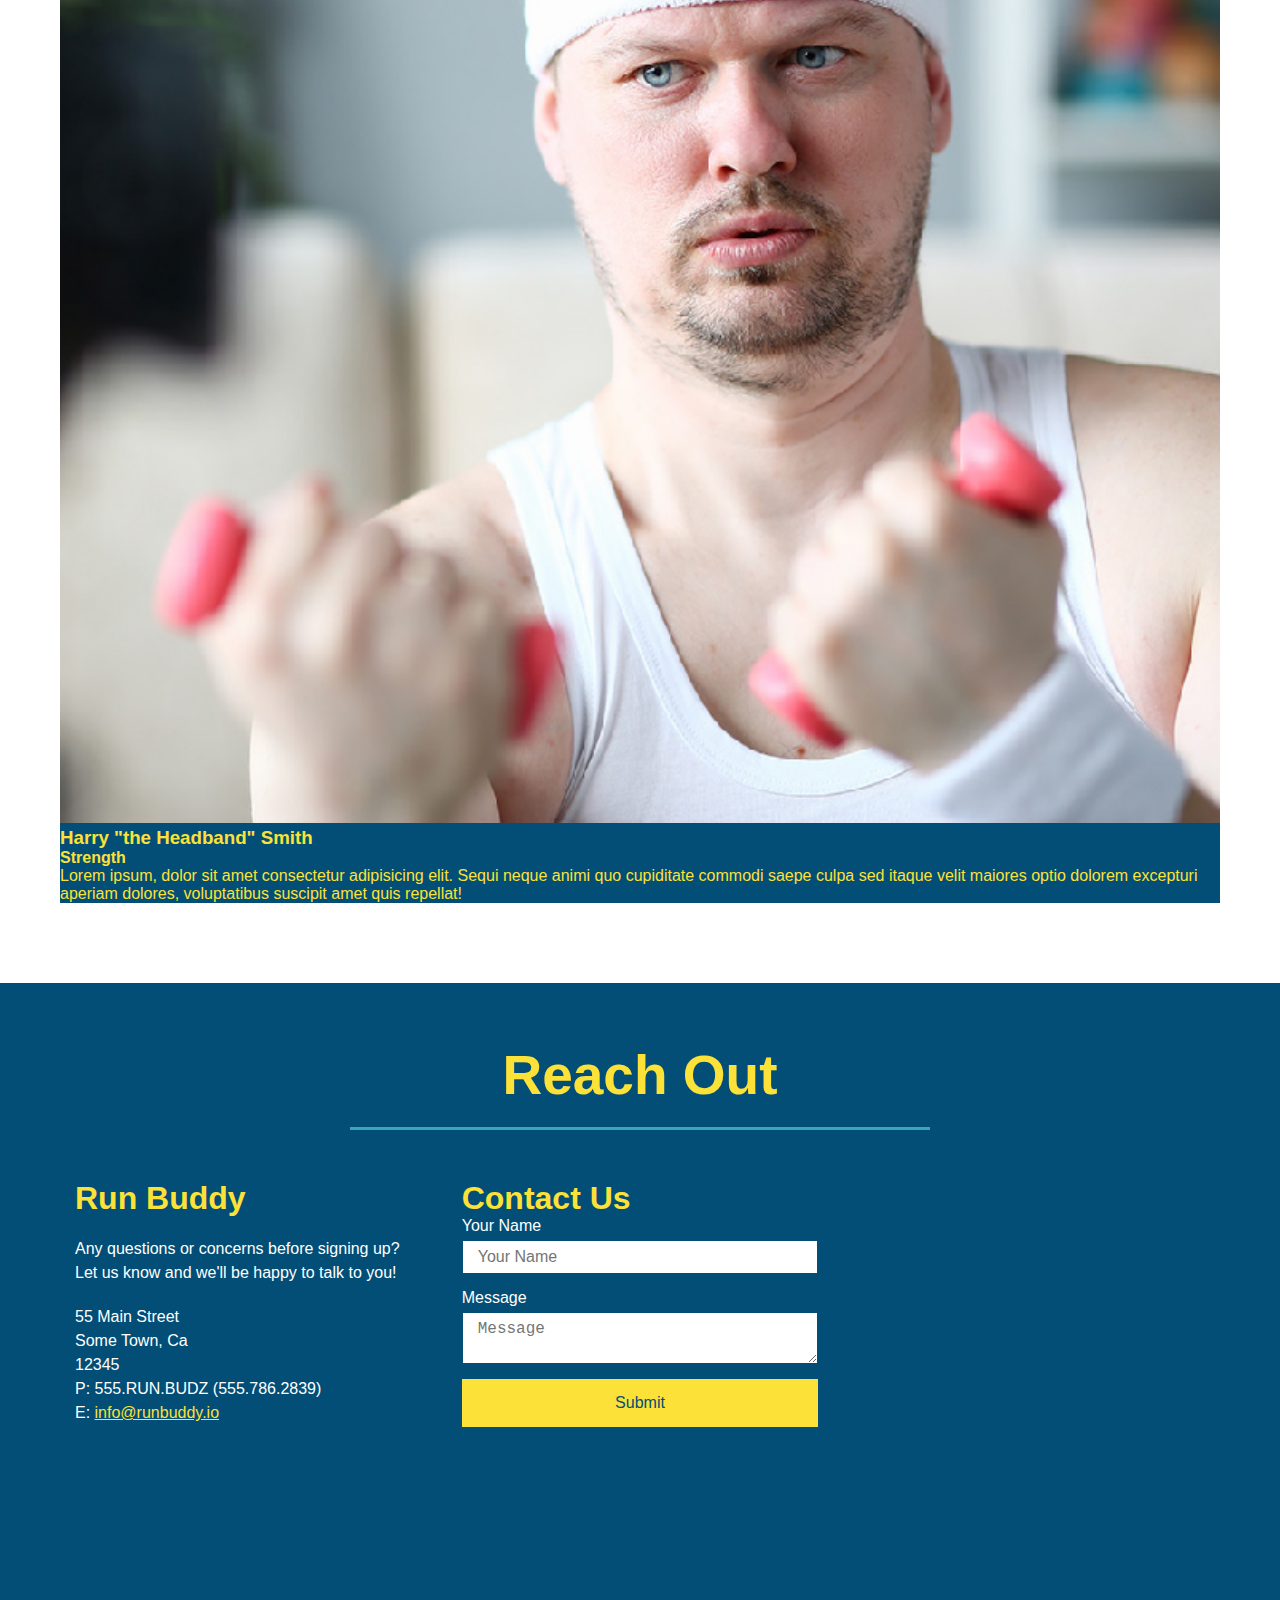
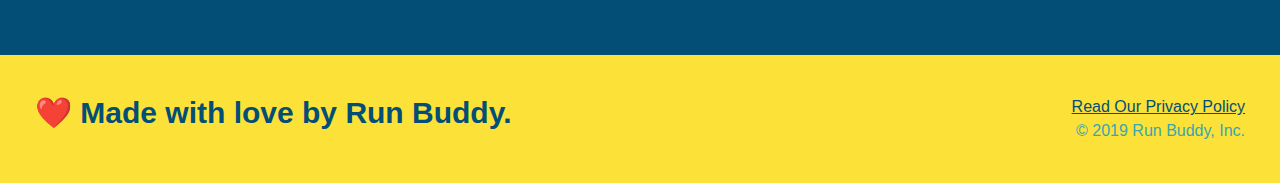
==== commit 90ad6a02: "merge feature branch" ====
--- a/index.html
+++ b/index.html
@@ -180,24 +180,6 @@
     <h2 class="section-title secondary-border">Reach Out</h2>
     </div>
     <div class="contact-info">
-      <iframe 
-        src="https://www.google.com/maps/embed?pb=!1m18!1m12!1m3!1d3147.1079747227936!2d-120.42364418397035!3d37.92790791110593!2m3!1f0!2f0!3f0!3m2!1i1024!2i768!4f13.1!3m3!1m2!1s0x8090c49129b6ac57%3A0xb56c7eb95a2cd8bd!2sMain%20St%2C%20California%2095327!5e0!3m2!1sen!2sus!4v1616426329495!5m2!1sen!2sus"
-        style="border:0;" 
-        allowfullscreen=""
-        loading="lazy">
-      </iframe>
-      <div class="contact-form">
-        <h3>Contact Us</h3>
-        <form>
-           <label for="contact-name">Your Name</label>
-           <input type="text" id="contact-name" placeholder="Your Name" />
-      
-           <label for="contact-message">Message</label>
-           <textarea id="contact-message" placeholder="Message"></textarea>
-      
-           <button type="submit">Submit</button>
-          </form>
-      </div>
       <div>
         <h3>Run Buddy</h3>
         <p>
@@ -213,6 +195,27 @@
           E: <a href="mailto:info@runbuddy.io">info@runbuddy.io</a>
         </address>
       </div>
+
+      <div class="contact-form">
+        <h3>Contact Us</h3>
+        <form>
+           <label for="contact-name">Your Name</label>
+           <input type="text" id="contact-name" placeholder="Your Name" />
+      
+           <label for="contact-message">Message</label>
+           <textarea id="contact-message" placeholder="Message"></textarea>
+      
+           <button type="submit">Submit</button>
+          </form>
+      </div>
+
+      <iframe 
+        src="https://www.google.com/maps/embed?pb=!1m18!1m12!1m3!1d3147.1079747227936!2d-120.42364418397035!3d37.92790791110593!2m3!1f0!2f0!3f0!3m2!1i1024!2i768!4f13.1!3m3!1m2!1s0x8090c49129b6ac57%3A0xb56c7eb95a2cd8bd!2sMain%20St%2C%20California%2095327!5e0!3m2!1sen!2sus!4v1616426329495!5m2!1sen!2sus"
+        style="border:0;" 
+        allowfullscreen=""
+        loading="lazy">
+      </iframe>
+        
     </div>
   </section>
 
--- a/assets/css/style.css
+++ b/assets/css/style.css
@@ -1,3 +1,8 @@
+.contact-info > * {
+  flex: 1;
+  margin: 15px;
+}
+
 * {
   margin: 0;
   padding: 0;
@@ -283,17 +288,19 @@
   color: #fce138;
 }
 
+
+
+.contact-info {
+  display: flex;
+  justify-content: space-between;
+  flex-wrap: wrap;
+}
+
 .contact-info iframe {
-  width: 400px;
   height: 400px;
 }
 
 .contact-info div {
-  width: 410px;
-  display: inline-block;
-  vertical-align: top;
-  text-align: left;
-  margin: 30px 0 0 60px;
   color: white;
 }
 
@@ -306,10 +313,32 @@
 .contact-info address {
   margin: 20px 0;
   line-height: 1.5;
-  font-size: 20px;
+  font-size: 16px;
   font-style: normal;
 }
 
+.contact-form input,
+.contact-form textarea {
+  border: 1px solid #024e76;
+  display: block;
+  padding: 7px 15px;
+  font-size: 16px;
+  color: #024e76;
+  width: 100%;
+  margin-bottom: 15px;
+  margin-top: 5px;
+}
+
+.contact-form button {
+  width: 100%;
+  border: none;
+  background: #fce138;
+  color: #024e76;
+  text-align: center;
+  padding: 15px 0;
+  font-size: 16px;
+}
+
 .contact-info a {
   color: #fce138;
 }
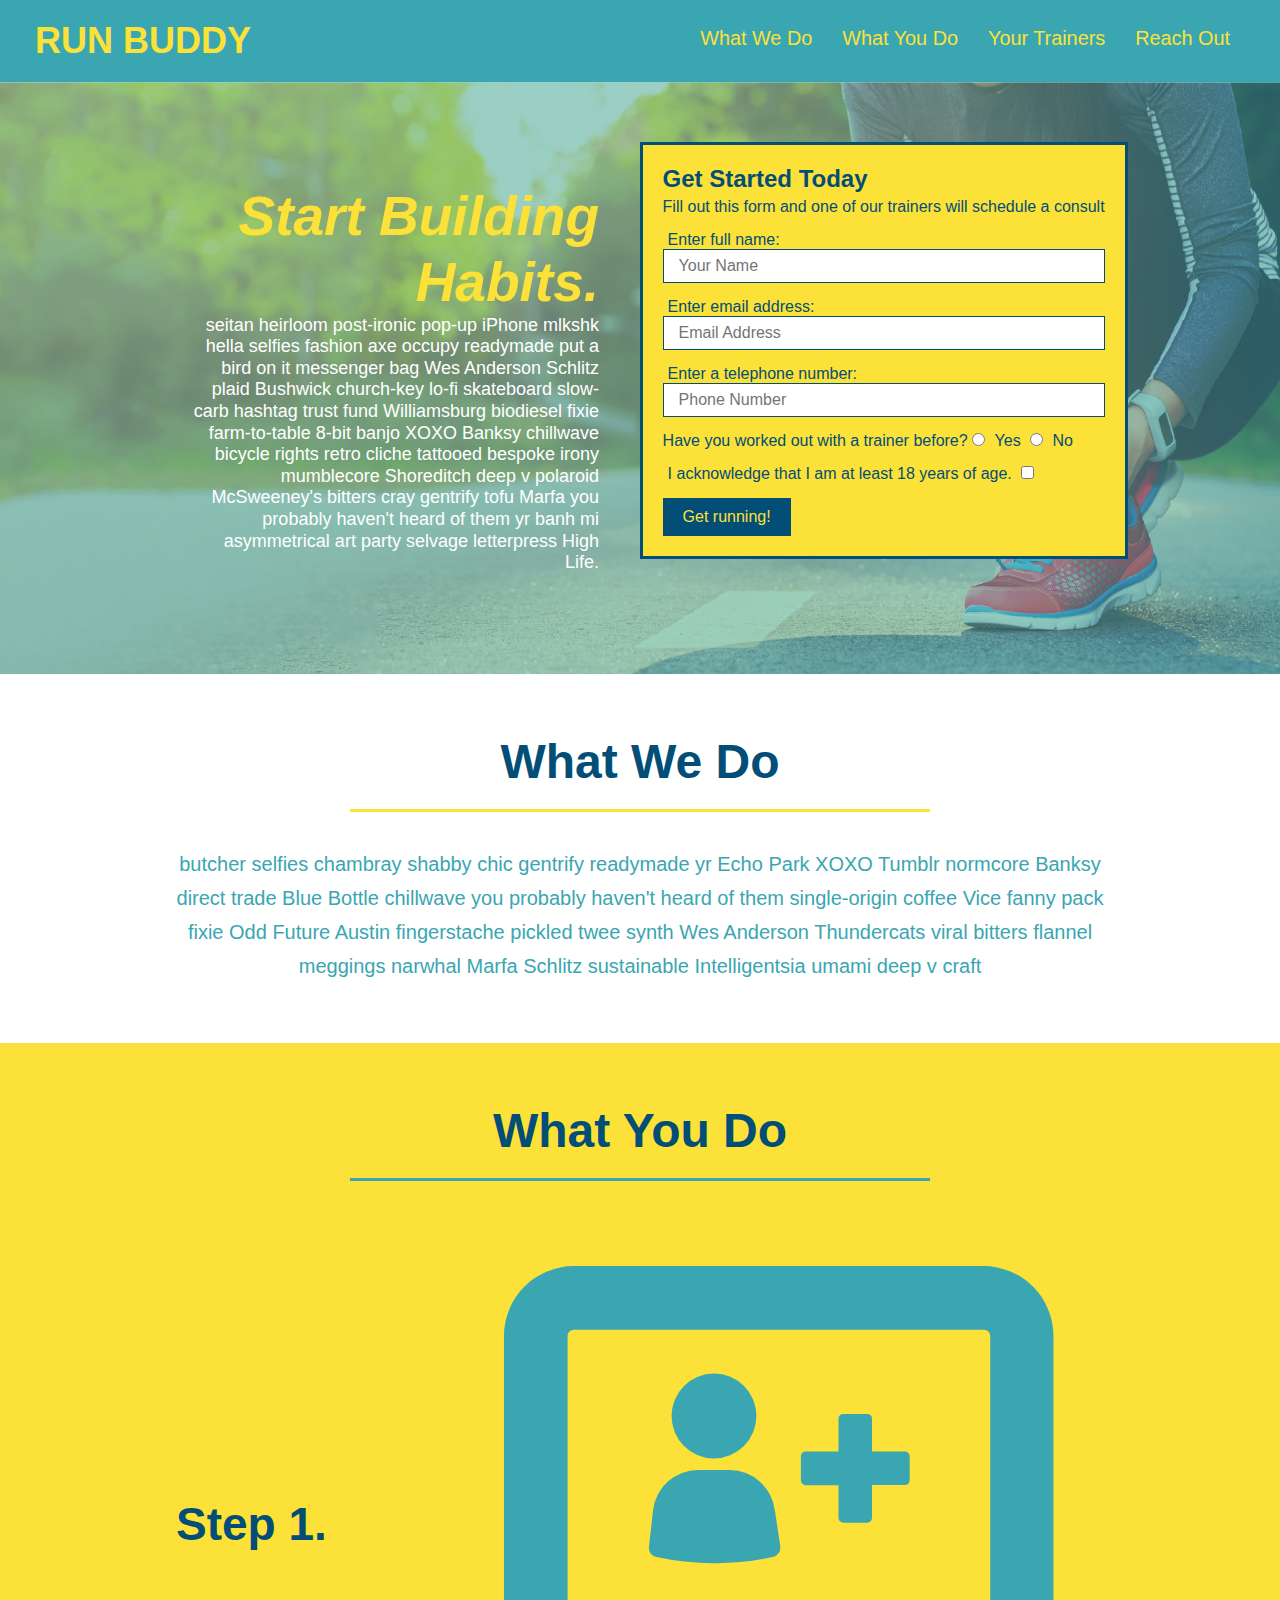
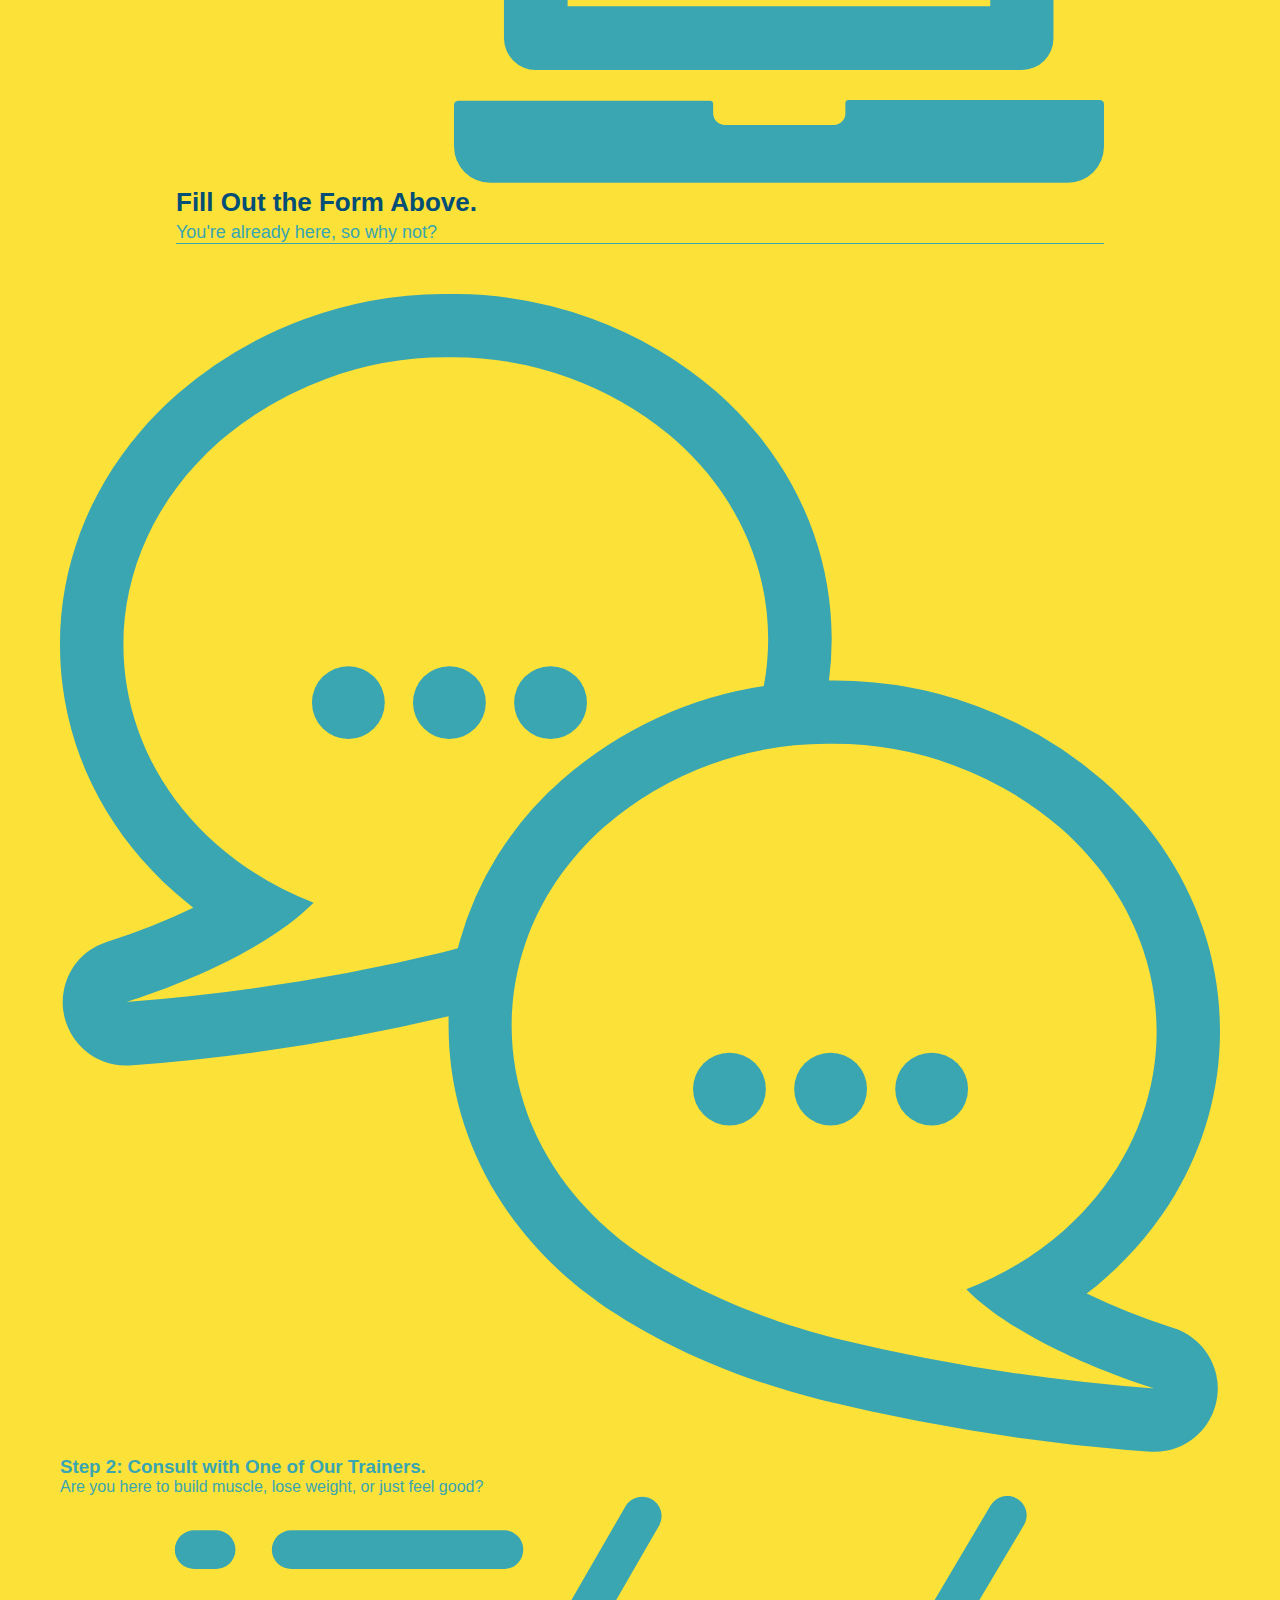
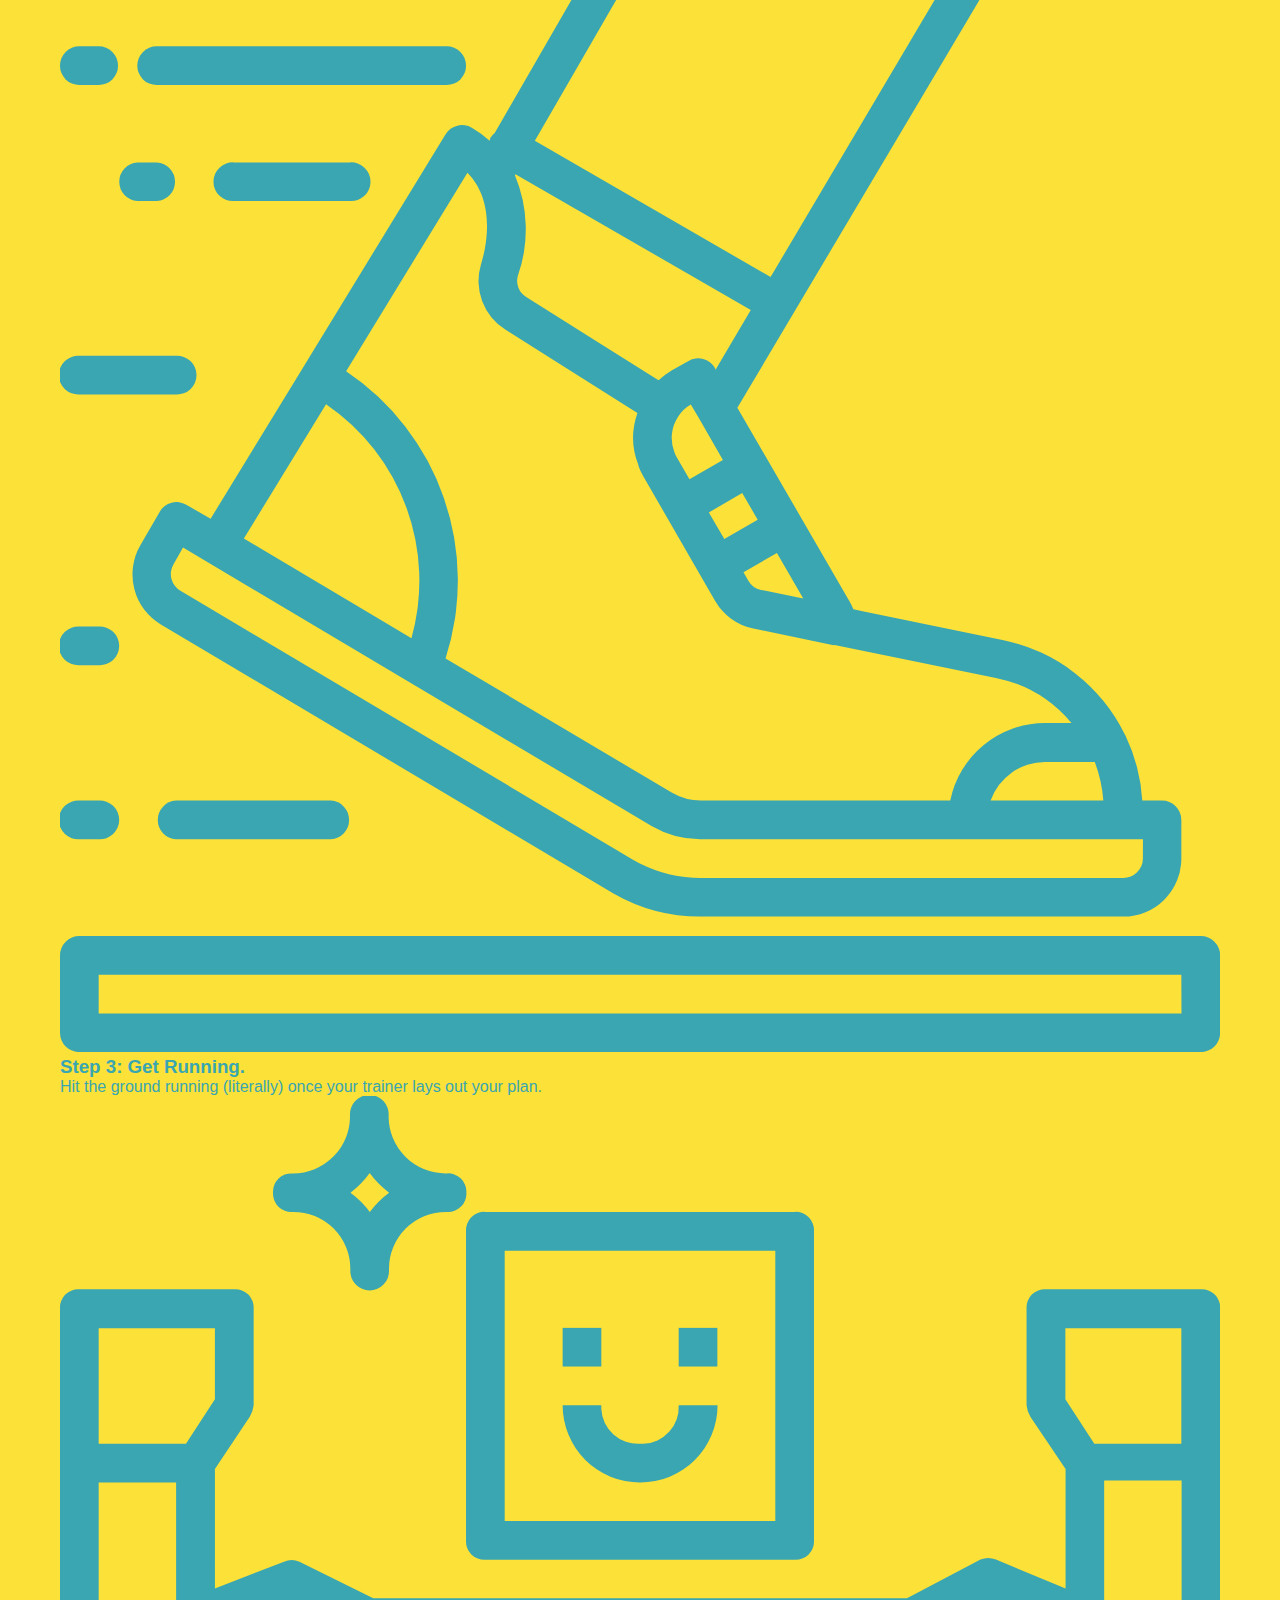
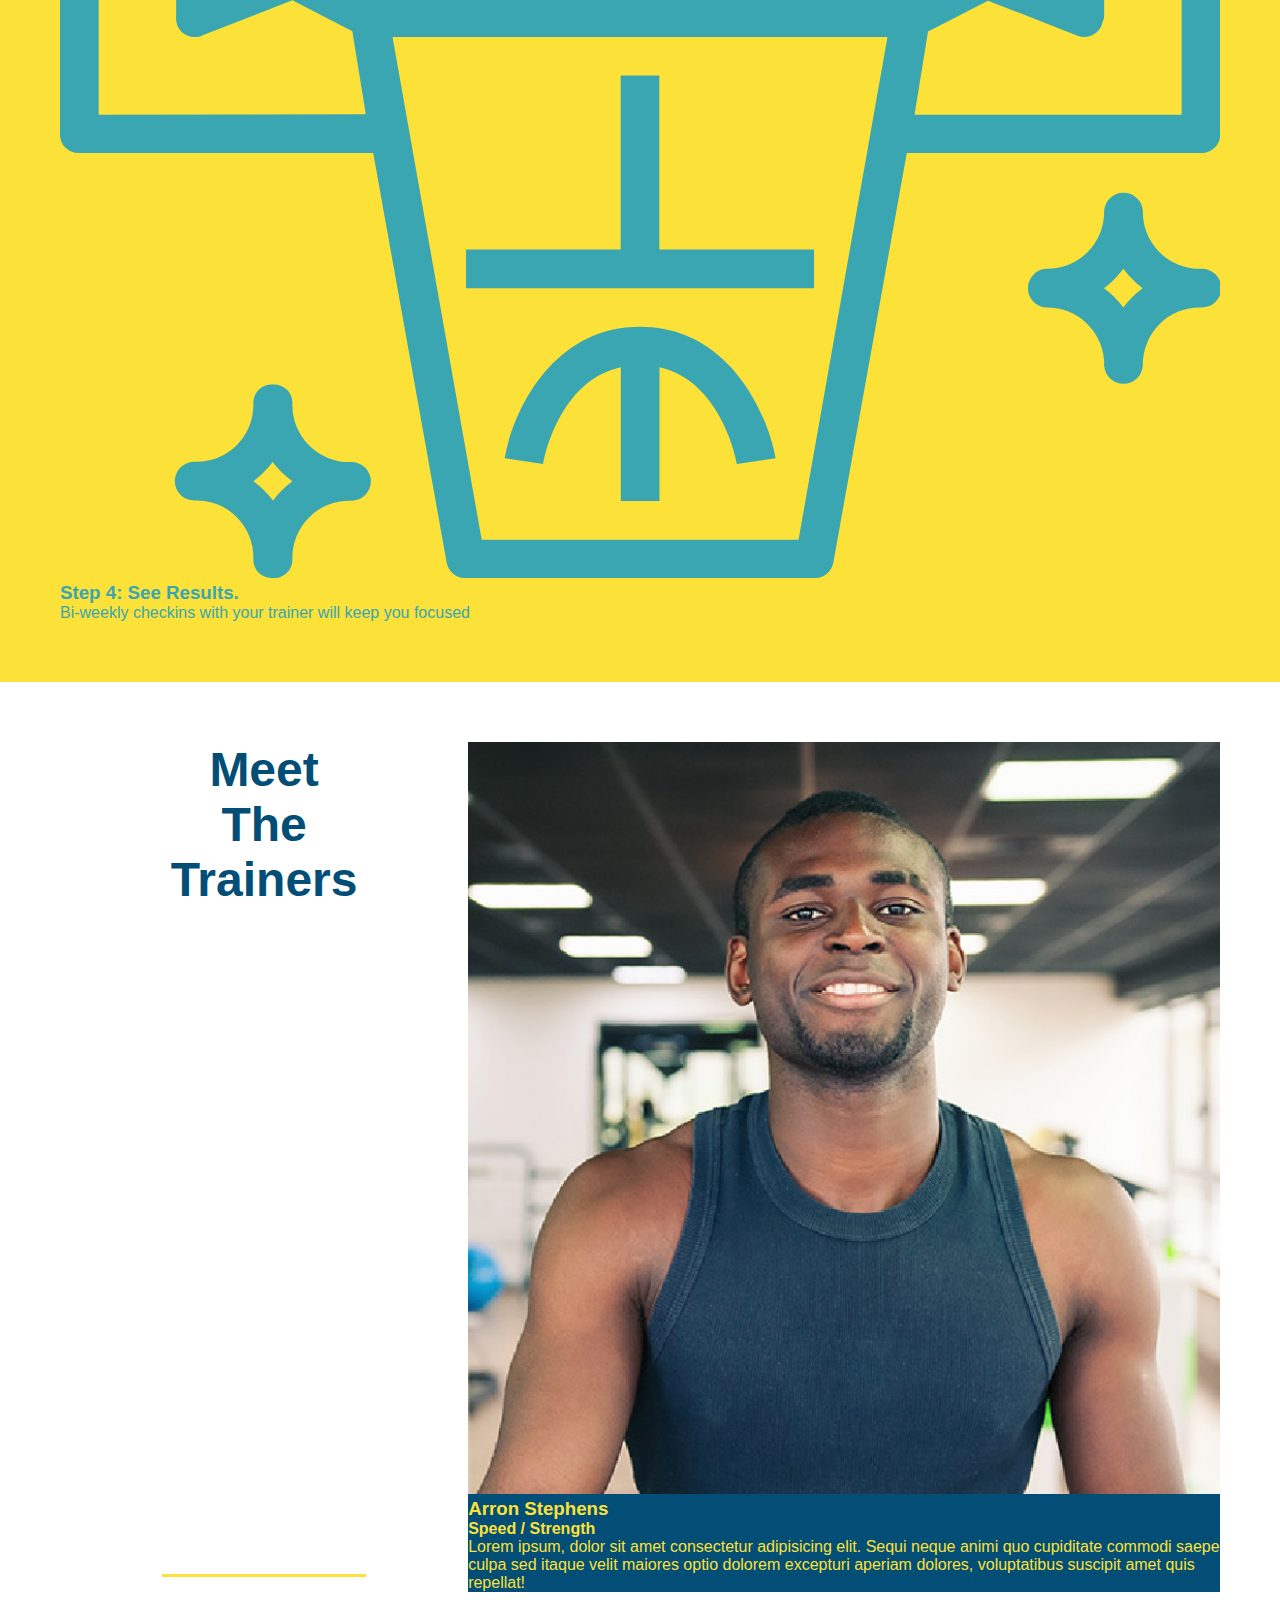
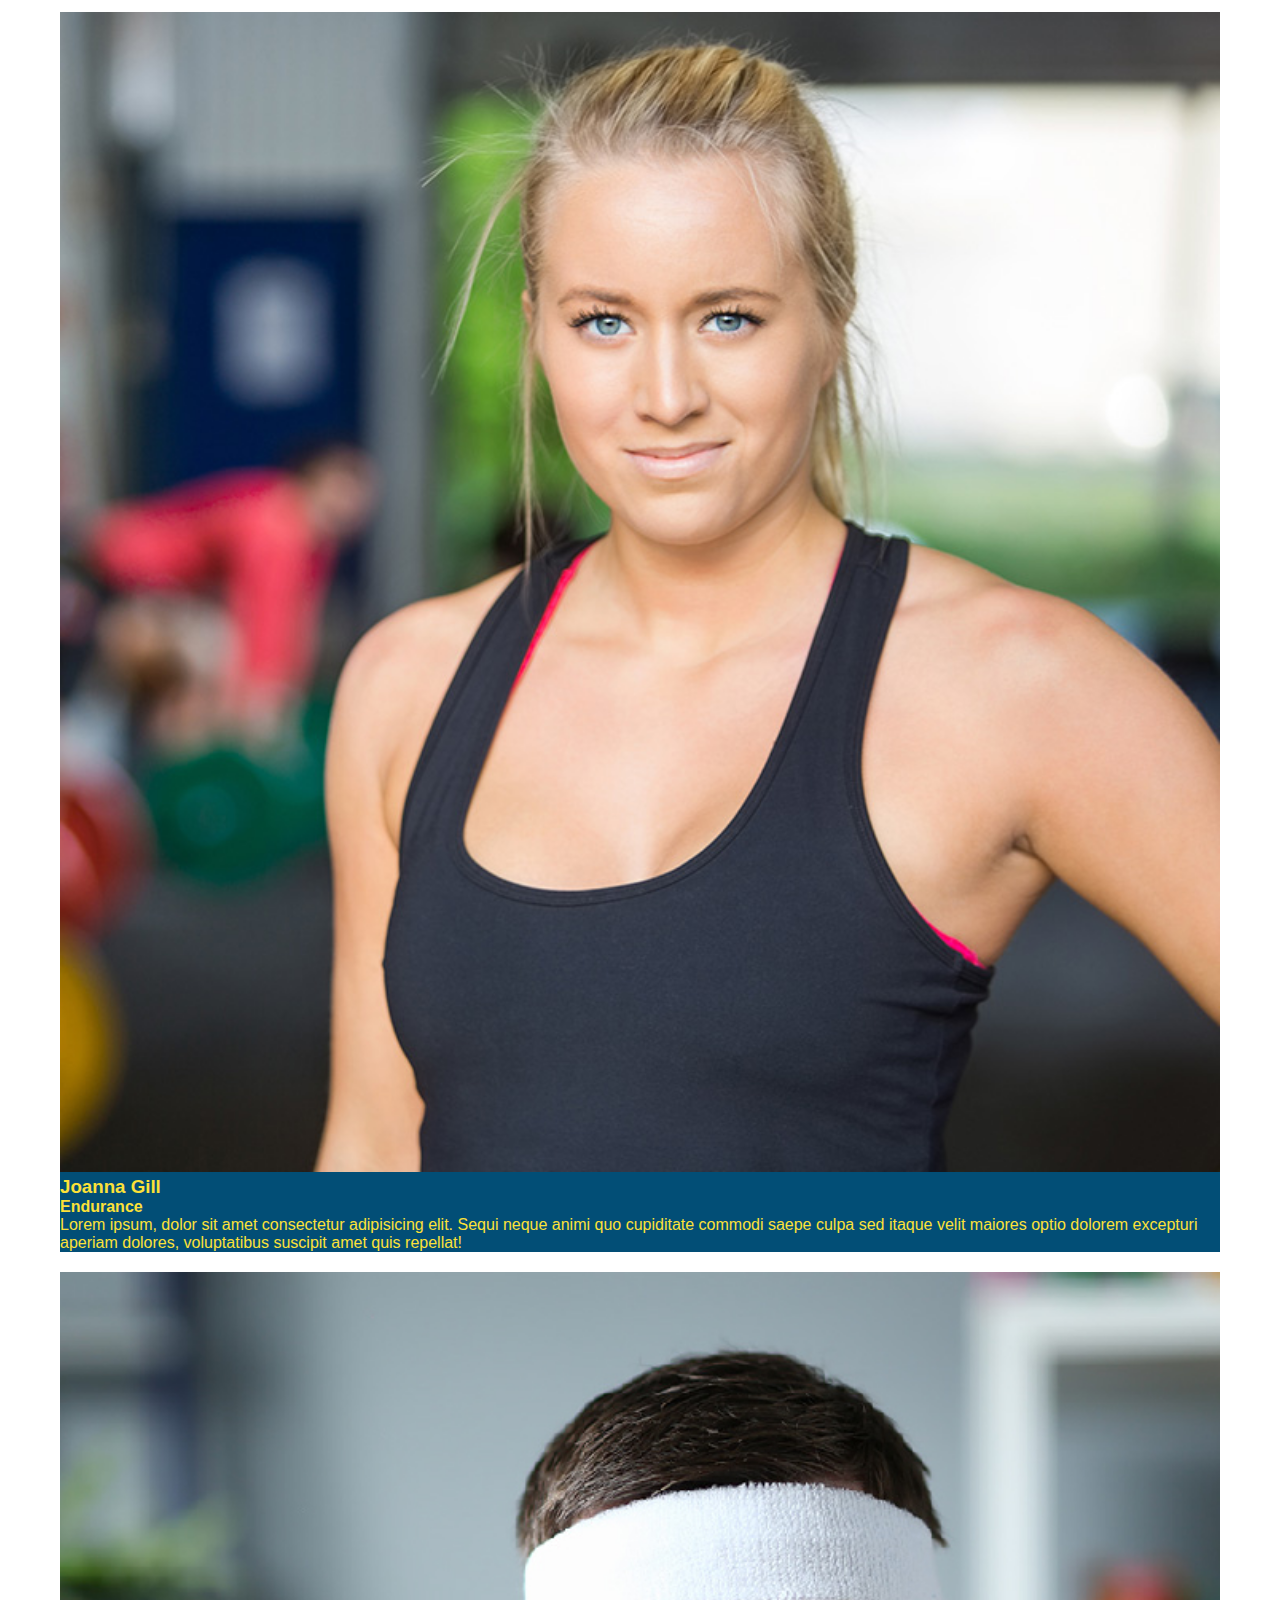
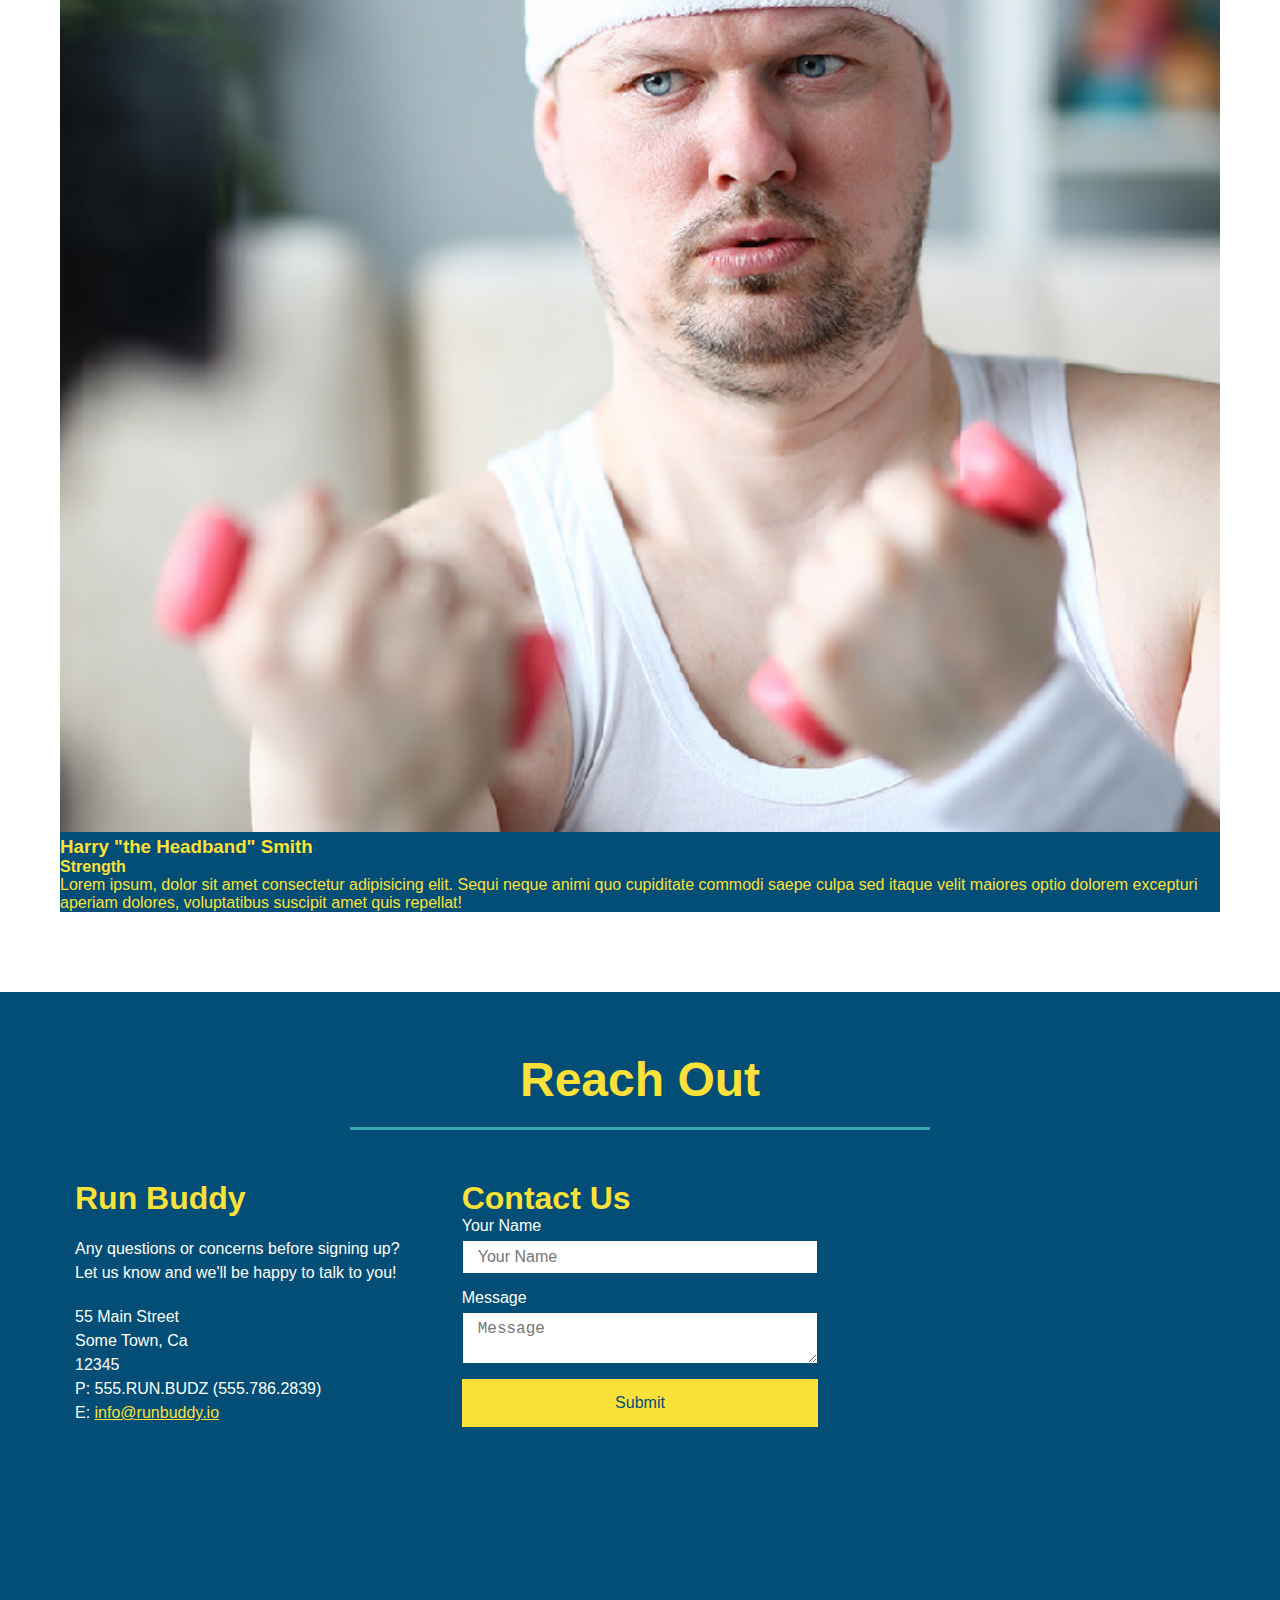
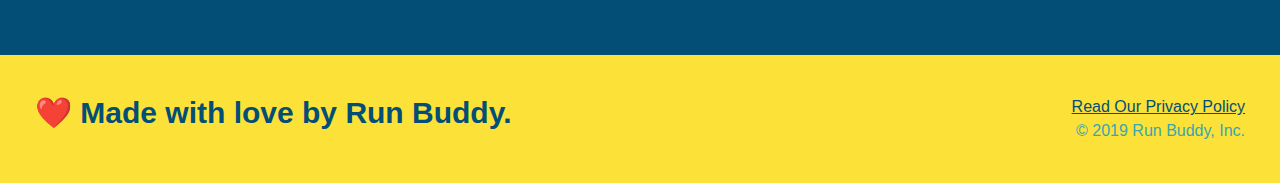
==== commit 62249acc: "media-queries" ====
--- a/index.html
+++ b/index.html
@@ -3,6 +3,7 @@
 
 <head>
   <meta charset="UTF-8" />
+  <meta name="viewport" content="width=device-width, initial-scale=1.0" />
   <title>Run Buddy</title>
   <link rel="stylesheet" href="./assets/css/style.css" />
 </head>
--- a/assets/css/style.css
+++ b/assets/css/style.css
@@ -49,7 +49,7 @@
 }
 
 header nav ul li a {
-  margin: 0 30px;
+  padding: 10px 15px;
   font-weight: lighter;
   font-size: 1.55vw;
 }
@@ -84,6 +84,7 @@
 
 /* Hero Style Start */
 .hero {
+  align-items: flex-start;
   background-image: url('../images/hero-bg.jpg');
   background-size: cover;
   background-position: center;
@@ -99,7 +100,7 @@
   margin: 3.5%;
   color: #fff;
   font-size: 18px;
-  line-height: 1.3;
+  line-height: 1.2;
 }
 
 .hero-cta h2 {
@@ -212,7 +213,7 @@
 }
 
 .section-title {
-  font-size: 55px;
+  font-size: 48px;
   color: #024e76;
   border-bottom: 3px solid;
   padding-bottom: 20px;
@@ -343,6 +344,19 @@
   color: #fce138;
 }
 
-
+/* MEDIA QUERY FOR SMALLER DESKTOP SCREENS AND SMALLER */
+@media screen and (max-width: 980px) {
+ 
+}
+
+/* MEDIA QUERY FOR TABLETS AND SMALLER */
+@media screen and (max-width: 768px) {
+ 
+}
+
+/* MEDIA QUERY FOR MOBILE PHONES AND SMALLER */
+@media screen and (max-width: 575px) {
+ 
+}
 
 /* REACH OUT STYLES END */
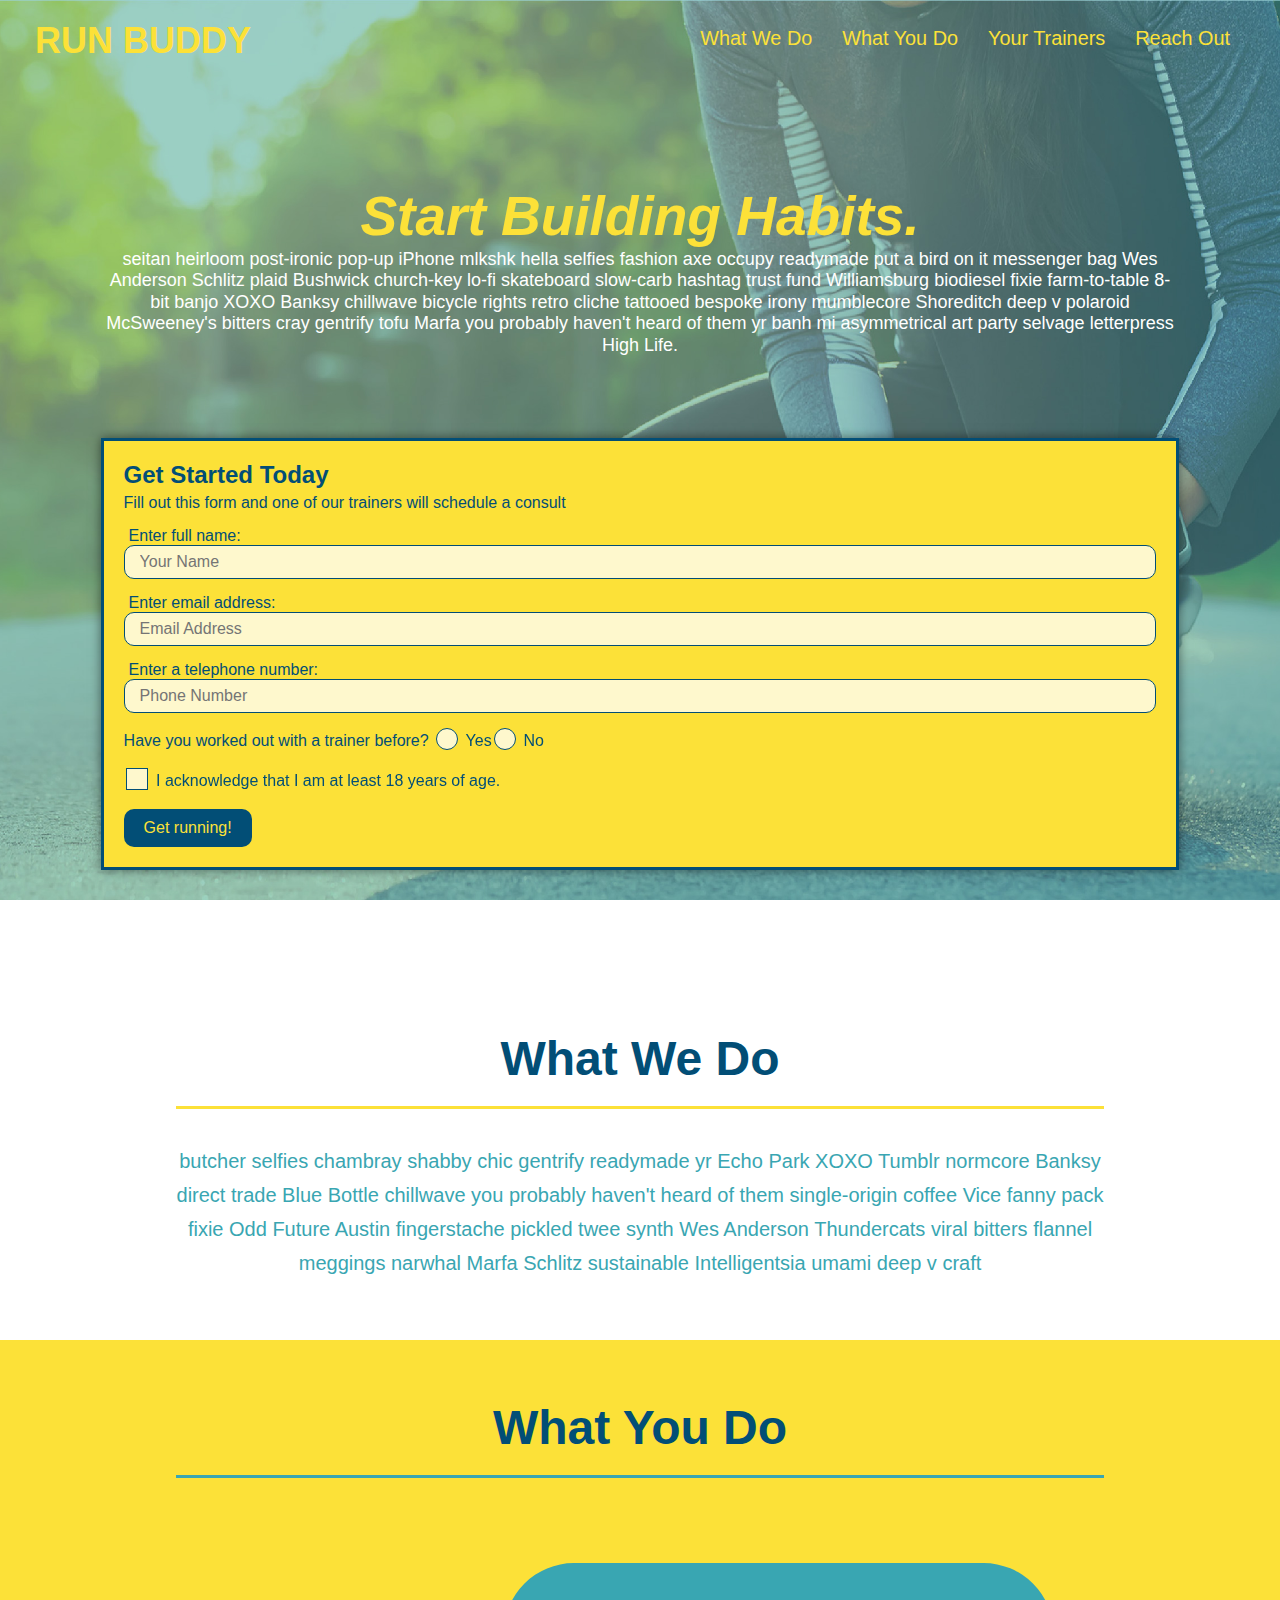
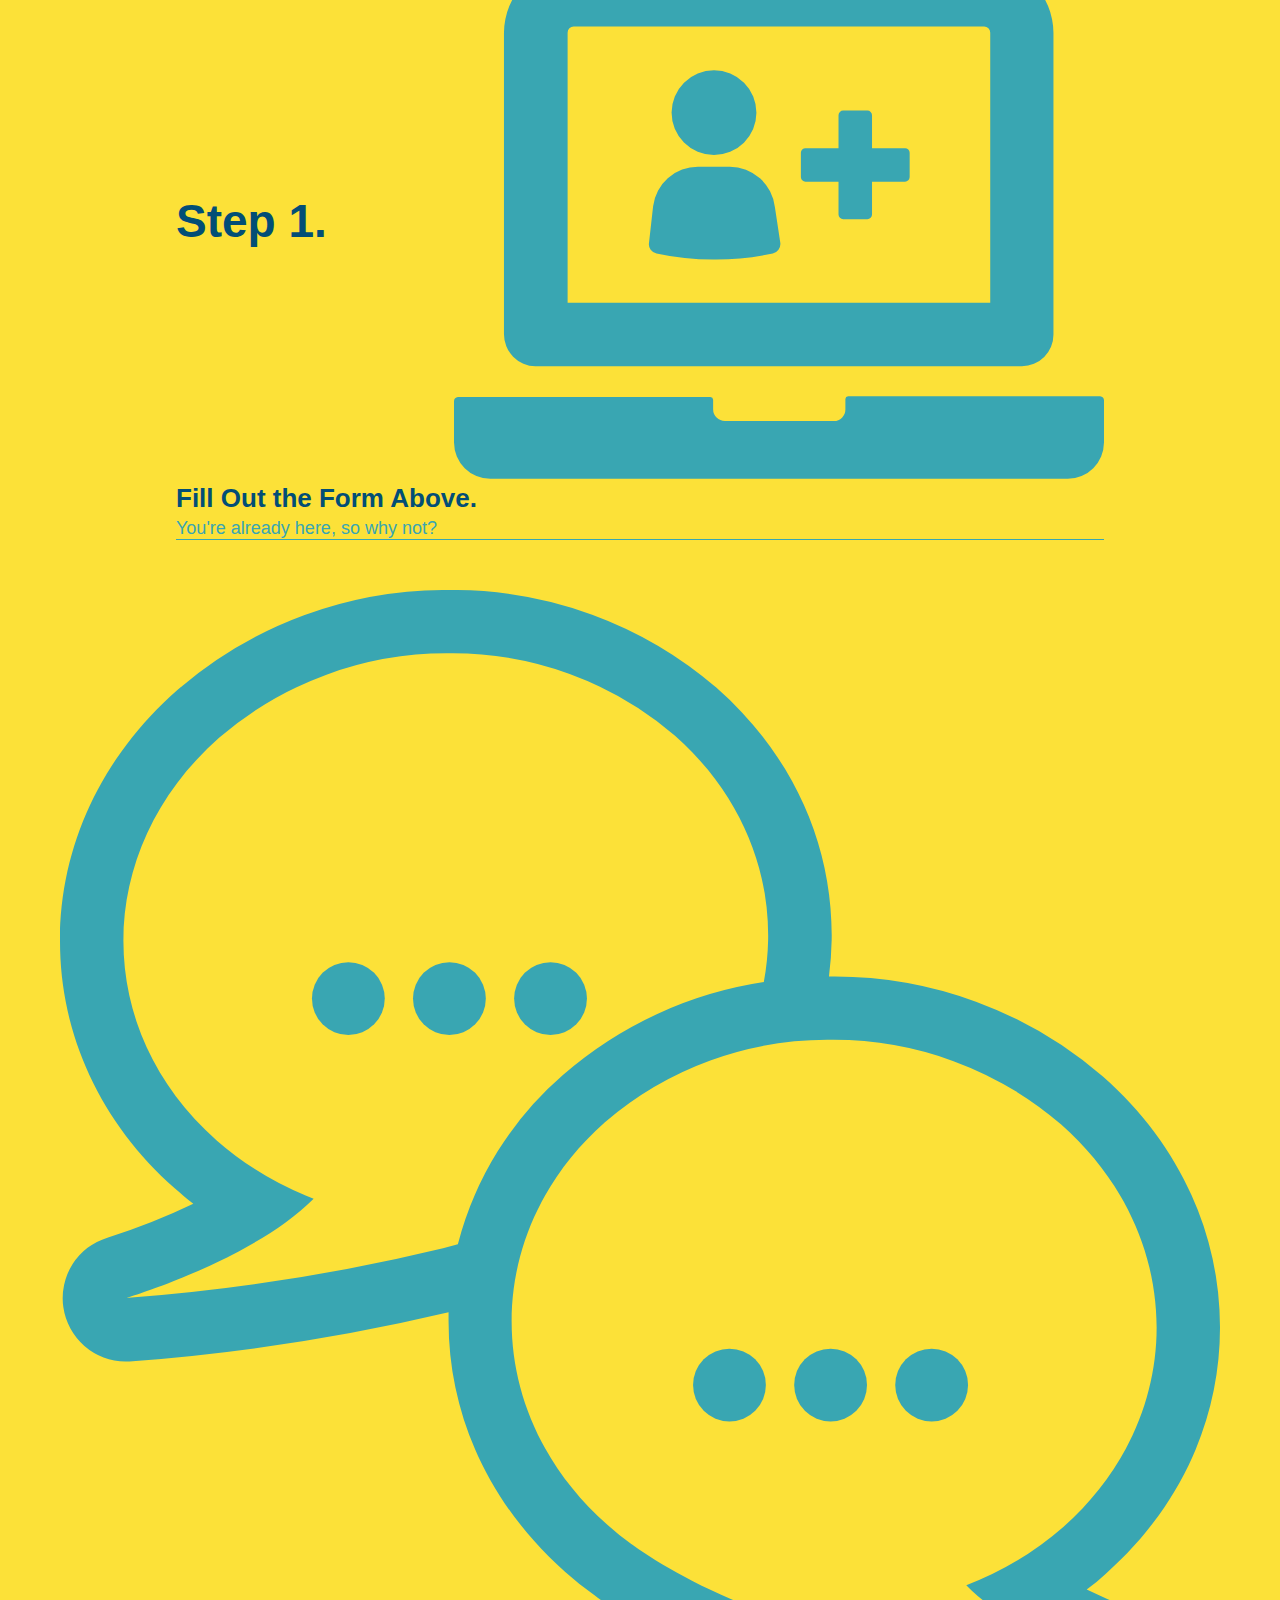
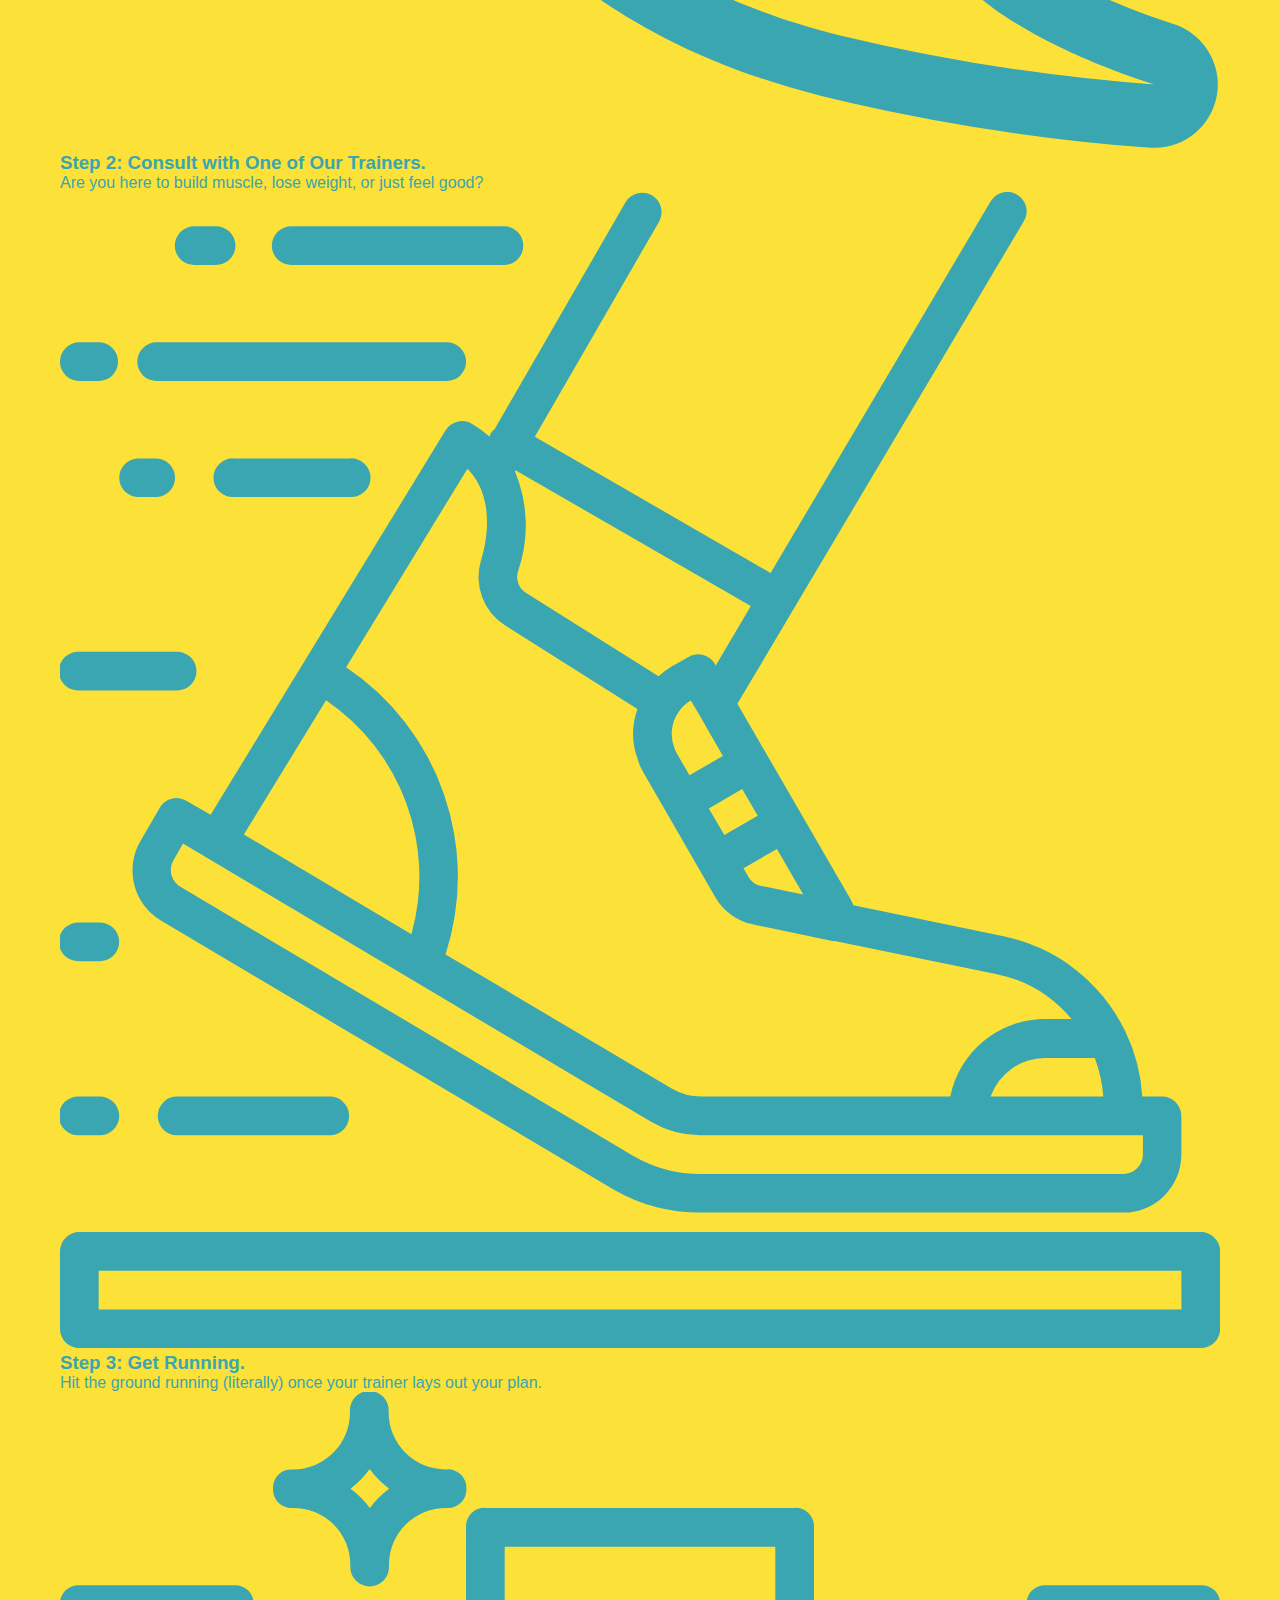
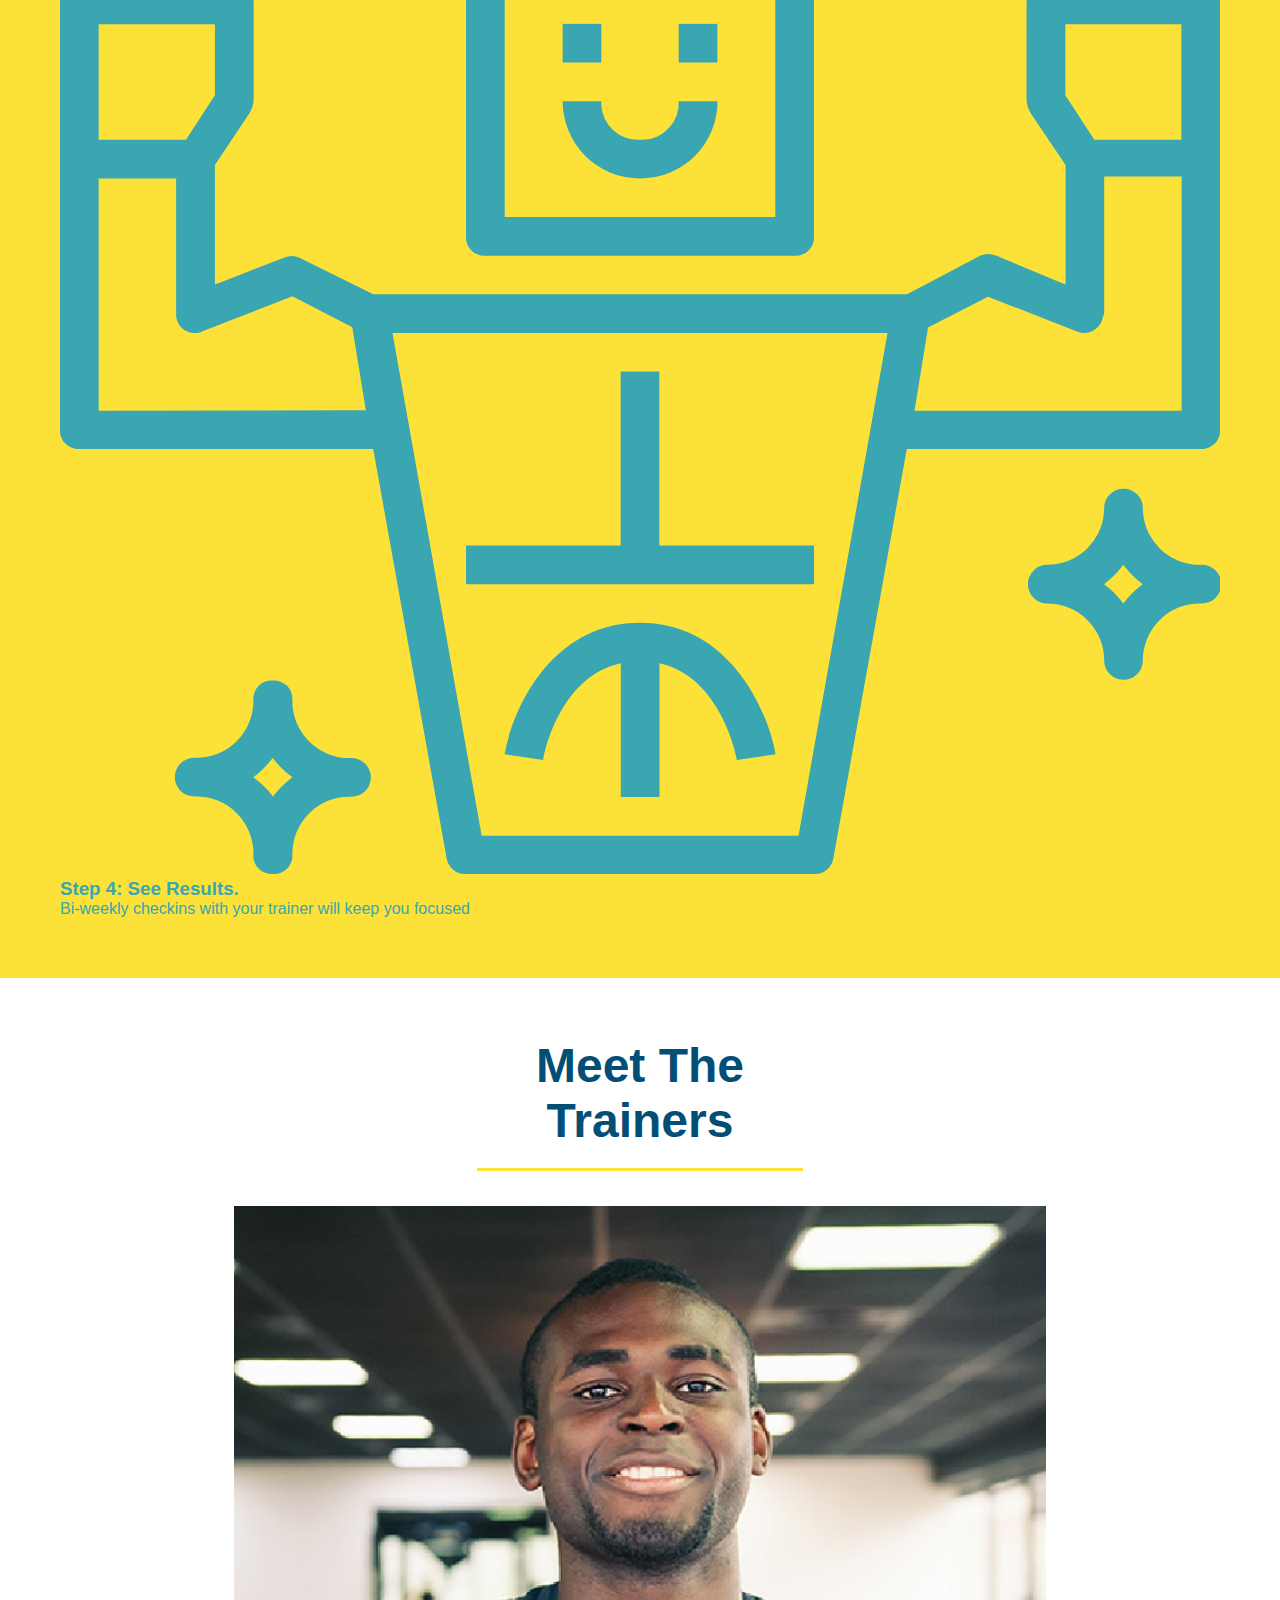
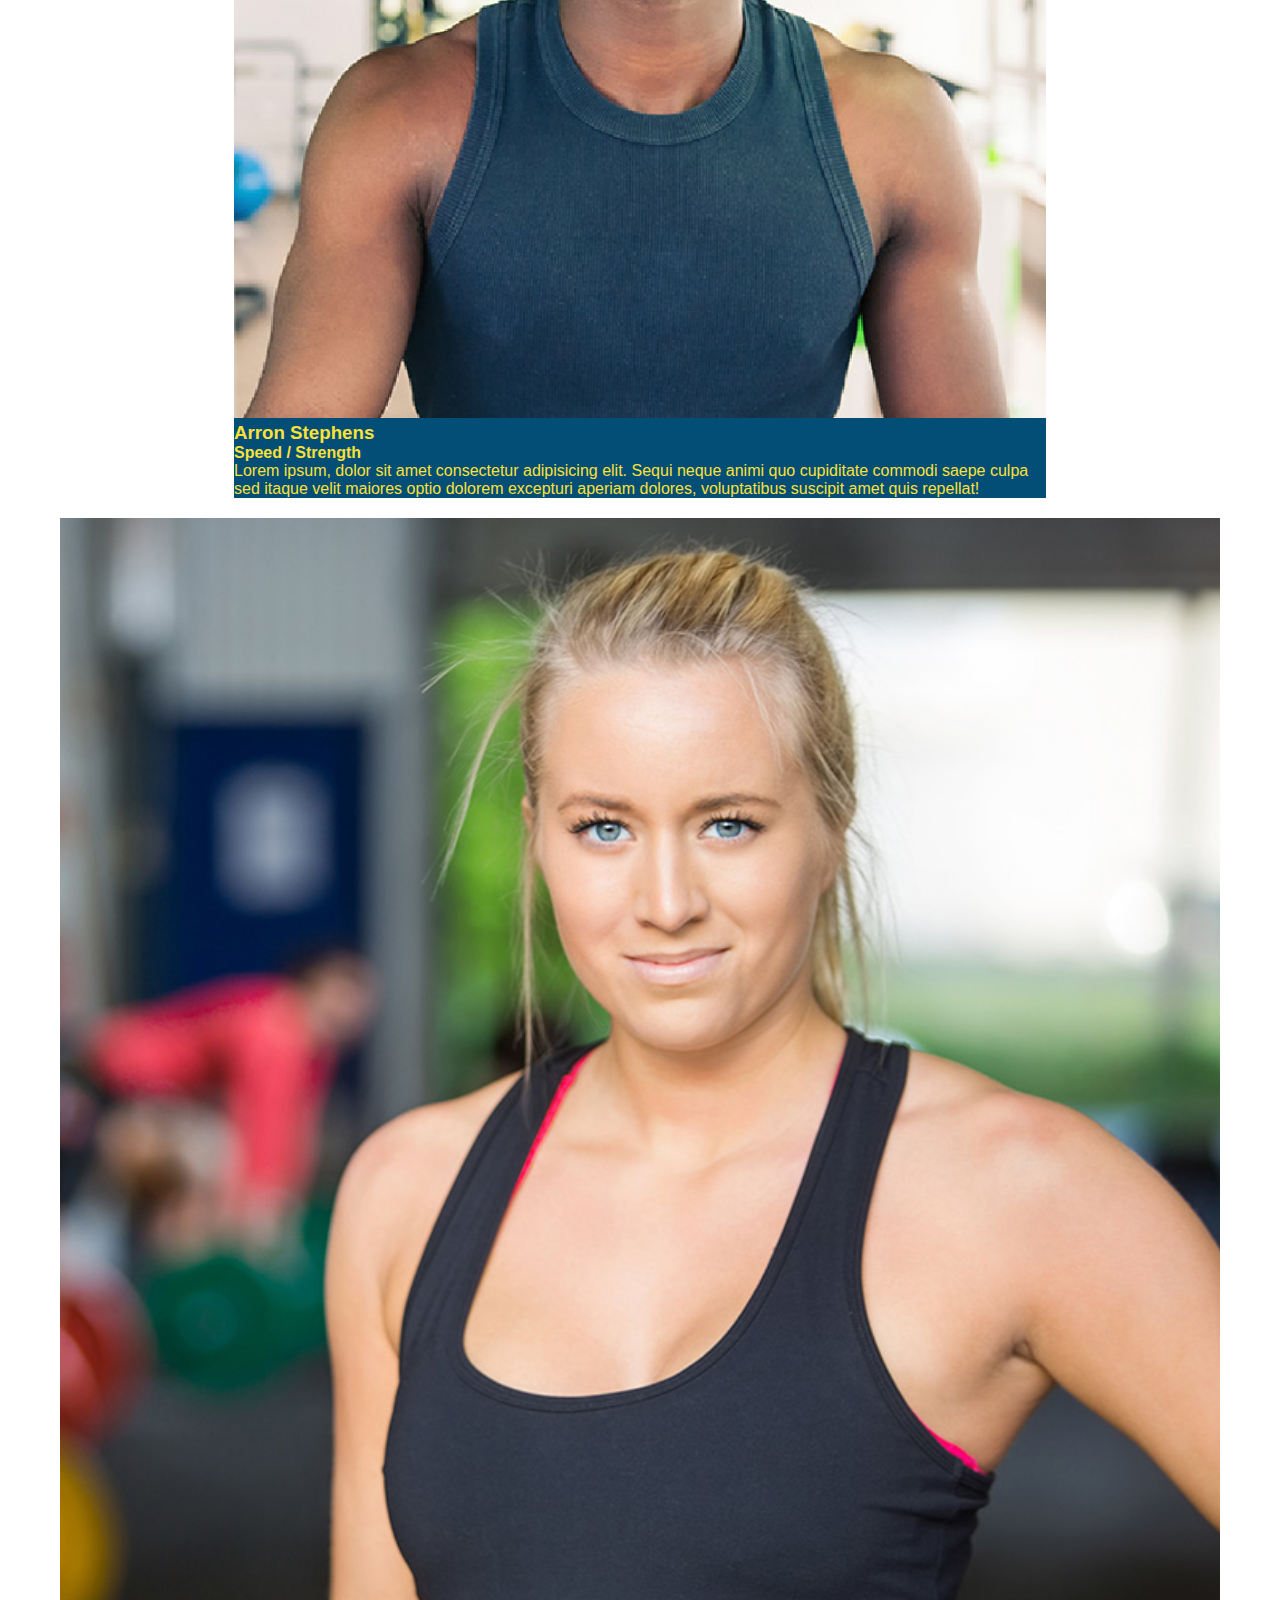
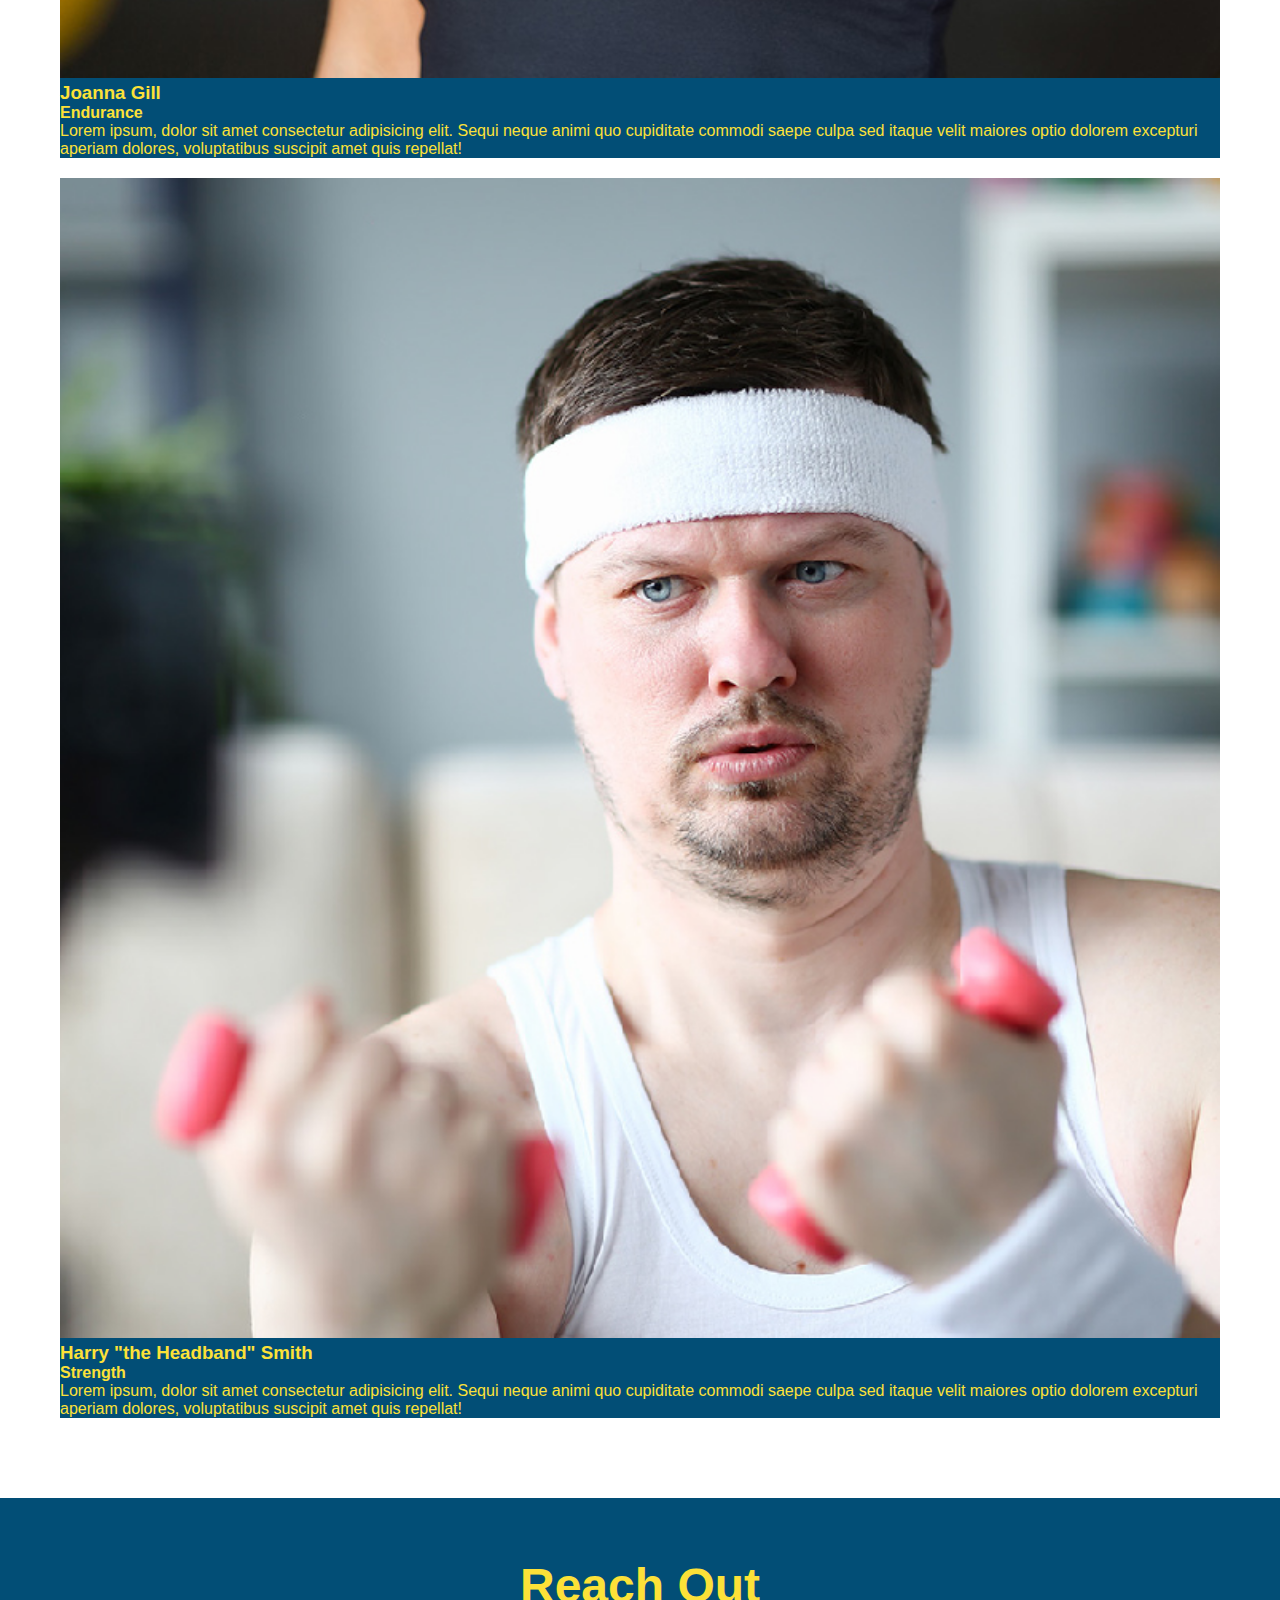
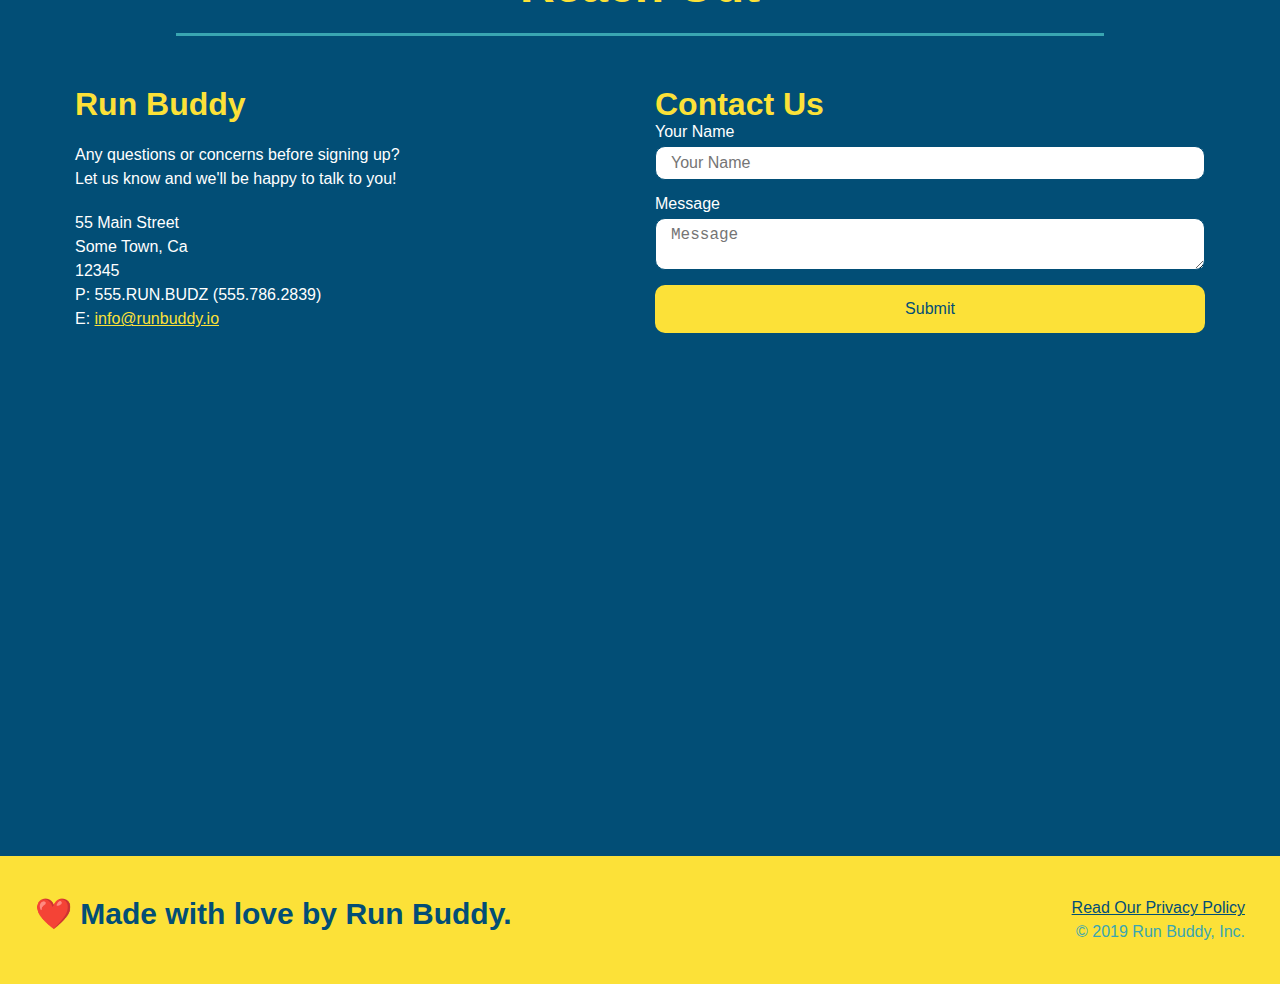
==== commit cfa46920: "final css touches" ====
--- a/index.html
+++ b/index.html
@@ -57,16 +57,23 @@
         <input type="text" placeholder="Phone Number" name="phone" id="phone" class="form-input" />
         <p>
           Have you worked out with a trainer before?
+          <span class="radio-wrapper">
           <input type="radio" name="trainer-confirm" id="trainer-yes" />
           <label for="trainer-yes">Yes</label>
+          </span>
+          <span class="radio-wrapper">
           <input type="radio" name="trainer-confirm" id="trainer-no" />
           <label for="trainer-no">No</label>
-        </p>
-        <p>
-          <label for="checkbox">
+          </span>
+        </p>
+        <p>
+          <span class="checkbox-wrapper">
+            <input type="checkbox" name="checkpoint1" id="checkbox" />
+            <label for="checkbox">
             I acknowledge that I am at least 18 years of age.
           </label>
-          <input type="checkbox" name="checkpoint1" id="checkbox" />
+          </span>
+         
         </p>
         <button type="submit">
           Get running!
--- a/assets/css/style.css
+++ b/assets/css/style.css
@@ -1,3 +1,9 @@
+:root {
+  --primary-color: #fce138;
+  --secondary-color: #024e76;
+  --tertiary-color: #39a6b2;
+}
+
 .contact-info > * {
   flex: 1;
   margin: 15px;
@@ -22,18 +28,26 @@
   display: flex;
   justify-content: space-between;
   flex-wrap: wrap;
+  position: -webkit-sticky;
+  position: sticky;
+  top: 0;
+  background-image: url('../images/hero-bg.jpg');
+  background-size: cover;
+  background-position: 80%;
+  background-attachment: fixed;
 }
 
 header h1 {
   font-weight: bold;
   font-size: 36px;
-  color: #fce138;
+  color: var(--primary-color);
   margin: 0;
+  text-shadow: 0 0 10px rgba (0,0,0,0.5);
 }
 
 header a {
   text-decoration: none;
-  color: #fce138;
+  color: var(--primary-color);
 }
 
 header nav {
@@ -47,16 +61,26 @@
   align-items: center;
   list-style: none;
 }
+
+header nav ul li a:hover {
+  background: var(--primary-color);
+  color: var(--secondary-color);
+  border-radius: 15px;
+  text-shadow: none;
+}
+
+
 
 header nav ul li a {
   padding: 10px 15px;
   font-weight: lighter;
   font-size: 1.55vw;
+  text-shadow: 0 0 10px rgba (0,0,0,0.5);
 }
 
 footer {
   display: flex;
-  background: #fce138;
+  background: var(--primary-color);
   width: 100%;
   padding: 40px 35px;
   justify-content: space-between;
@@ -64,7 +88,7 @@
 }
 
 footer h2 {
-  color: #024e76;
+  color: var(--secondary-color);
   font-size: 30px;
   margin: 0;
 }
@@ -75,7 +99,7 @@
 }
 
 footer a {
-  color: #024e76;
+  color: var(--secondary-color);
 }
 
 section {
@@ -87,10 +111,11 @@
   align-items: flex-start;
   background-image: url('../images/hero-bg.jpg');
   background-size: cover;
-  background-position: center;
+  background-position: 80%;
   display: flex;
   justify-content: center;
   flex-wrap: wrap;
+  background-attachment: fixed;
 }
 /* Hero Style End */
 
@@ -106,17 +131,24 @@
 .hero-cta h2 {
   font-style: italic;
   font-size: 55px;
-  color: #fce138;
+  color: var(--primary-color);
+  text-shadow: 0 0 10px rgba (0,0,0,0.5);
 }
 
 
 .hero-form {
-  border: 3px solid #024e76;
-  background-color: #fce138;
+  border: 3px solid var(--secondary-color);
+  background-color: var(--primary-color);
   padding: 20px;
-  color: #024e76;
-  width: 40%
+  color: var(--secondary-color);
+  width: 40%;
+  box-shadow: 0 0 10px rgba(0, 0, 0, 0.5);
   margin: 3.5%;
+  
+}
+
+.hero-form button:hover {
+  background-color: #39a6b2;
 }
 
 .hero-form h3 {
@@ -127,14 +159,86 @@
   margin: 5px 0 15px 0;
 }
 
+.checkbox-wrapper input + label::after, 
+.radio-wrapper input + label::after {
+  content: none;
+}
+
+.checkbox-wrapper input:checked + label::after, 
+.radio-wrapper input:checked + label::after {
+  content: "";
+}
+
+.checkbox-wrapper label::before, .radio-wrapper label::before {
+  content: "";
+  height: 20px;
+  width: 20px;
+  background: rgba(255, 255, 255, 0.75);
+  border: 1px solid var(--secondary-color);
+  position: absolute;
+  top: -4px;
+  left: -30px;
+}
+
+.radio-wrapper label::before {
+  border-radius: 50%;
+}
+
+.radio-wrapper label::after {
+  background-image: radial-gradient(circle, #39a6b2, var(--secondary-color));
+  content: "";
+  width: 20px;
+  height: 20px;
+  border-radius: 50%;
+  background: var(--secondary-color);
+  position: absolute;
+  left: -29px;
+  top: -3px;
+}
+
+.checkbox-wrapper label::after {
+  transform: rotate(-58deg);
+  content: "";
+  height: 6px;
+  width: 14px;
+  border-left: 2px solid var(--secondary-color);
+  border-bottom: 2px solid var(--secondary-color);
+  position: absolute;
+  left: -26px;
+  top: 1px;
+}
+
+.checkbox-wrapper label, .radio-wrapper label {
+  position: relative;
+  left: 10px;
+  margin: 10px;
+  line-height: 1.6;
+}
+
+.checkbox-wrapper input, .radio-wrapper input {
+  opacity: 0;
+}
+
 .form-input {
-  border: 1px solid #024e76;
+  border: 1px solid var(--secondary-color);
   display: block;
   padding: 7px 15px;
   font-size: 16px;
-  color: #024e76;
+  color: var(--secondary-color);
   width: 100%;
   margin-bottom: 15px;
+  border-radius: 10px;
+}
+
+/* update existing rule with this declaration */
+.form-input {
+  background-color: rgba(255,255,255, 0.75);
+}
+
+/* create a new rule for focus state */
+.form-input:focus {
+  background-color: rgba(255,255,255, 1);
+  outline: none;
 }
 
 .hero-form label {
@@ -142,11 +246,12 @@
 }
 
 .hero-form button {
-  color: #fce138;
-  background-color: #024e76;
+  color: var(--primary-color);
+  background-color: var(--secondary-color);
   border: none;
   padding: 10px 20px;
   font-size: 16px;
+  border-radius: 10px;
 }
 
 
@@ -170,12 +275,16 @@
   justify-content: space-between;
 }
 
+.step:nth-child (even) {
+  border-bottom: 1px solid #39a6b2;
+}
+
 .steps {
-  background: #fce138;
+  background: var(--primary-color);
 }
 
 .step h3 {
-  color: #024e76;
+  color: var(--secondary-color);
   font-size: 46px;
   flex: 1 30%;
 
@@ -209,12 +318,16 @@
 .step-text h4 {
   font-size: 26px;
   line-height: 1.5;
-  color: #024e76
+  color: var(--secondary-color)
+}
+
+.step:not(:last-child) {
+  border-bottom: 1px solid #39a6b2;
 }
 
 .section-title {
   font-size: 48px;
-  color: #024e76;
+  color: var(--secondary-color);
   border-bottom: 3px solid;
   padding-bottom: 20px;
   text-align: center;
@@ -223,7 +336,7 @@
 }
 
 .primary-border {
-  border-color: #fce138;
+  border-color: var(--primary-color);
 }
 
 .secondary-border {
@@ -240,8 +353,8 @@
 
 .trainer {
   margin: 0 auto 20px auto;
-  background: #024e76;
-  color: #fce138;
+  background: var(--secondary-color);
+  color: var(--primary-color);
   flex: 1;
 }
 
@@ -282,11 +395,11 @@
 
 /* REACH OUT STYLES START */
 .contact {
-  background: #024e76;
+  background: var(--secondary-color);
 }
 
 .contact h2 {
-  color: #fce138;
+  color: var(--primary-color);
 }
 
 
@@ -306,7 +419,7 @@
 }
 
 .contact-info h3 {
-  color: #fce138;
+  color: var(--primary-color);
   font-size: 32px;
 }
 
@@ -320,43 +433,150 @@
 
 .contact-form input,
 .contact-form textarea {
-  border: 1px solid #024e76;
+  border: 1px solid var(--secondary-color);
   display: block;
   padding: 7px 15px;
   font-size: 16px;
-  color: #024e76;
+  color: var(--secondary-color);
   width: 100%;
   margin-bottom: 15px;
   margin-top: 5px;
+  border-radius: 10px;
 }
 
 .contact-form button {
   width: 100%;
   border: none;
-  background: #fce138;
-  color: #024e76;
+  background: var(--primary-color);
+  color: var(--secondary-color);
   text-align: center;
   padding: 15px 0;
   font-size: 16px;
+  border-radius: 10px;
+}
+
+.contact-form button:hover {
+  color: var(--primary-color);
+  background: #39a6b2;
 }
 
 .contact-info a {
-  color: #fce138;
+  color: var(--primary-color);
 }
 
 /* MEDIA QUERY FOR SMALLER DESKTOP SCREENS AND SMALLER */
 @media screen and (max-width: 980px) {
- 
+ header {
+   z-index: 9999;
+   padding-bottom: 0;
+   justify-content: center;
+   position: sticky;
+   top: 0;
+   position: relative;
+ }
+
+ header h1 {
+   width: 100%;
+   text-align: center;
+ }
+
+header nav ul {
+  margin-top: 20px;
+  width: 100%;
+  justify-content: center;
+}
+
+header nav ul li a {
+  font-size: 20px;
+}
+
+  footer h2, footer div {
+    text-align: center;
+    width: 100%;
+  }
+}
+
+.hero-cta, .hero-form {
+  width: 100%;
+}
+
+.hero-cta {
+  text-align: center;
+}
+
+.section-title {
+  width: 80%;
+}
+
+.trainer {
+  flex: 0 70%;
+}
+
+.contact-info iframe {
+  flex: 1 100%;
 }
 
 /* MEDIA QUERY FOR TABLETS AND SMALLER */
 @media screen and (max-width: 768px) {
  
-}
+  section {
+   padding: 30px 15px;
+ }
+
+  .step h3 {
+     flex: 1 100%;
+     text-align: center;
+   }
+
+  .step-info {
+     flex: 2 100%;
+     text-align: center;
+     justify-content: center;
+   }
+
+   .step-img {
+     flex: 0 32%;
+     margin-right: 0;
+     margin-top: 15px;
+     margin-bottom: 15px;
+   }
+
+   .step-text {
+     flex: 100%;
+   }
+  
+}
+
+
+
 
 /* MEDIA QUERY FOR MOBILE PHONES AND SMALLER */
 @media screen and (max-width: 575px) {
  
+    .hero-form button {
+      width: 100%;
+    }
+
+      .section-title {
+        width: 95%;
+    }
+
+    .intro p { 
+      width: 100%
+    }
+
+    .trainer {
+      flex: 0 100%;
+    }
+
+    .contact-info > * {
+      flex: 0 100%;
+    }
+
+    .contact-form {
+      order: 3;
+    }
+
 }
 
 /* REACH OUT STYLES END */
